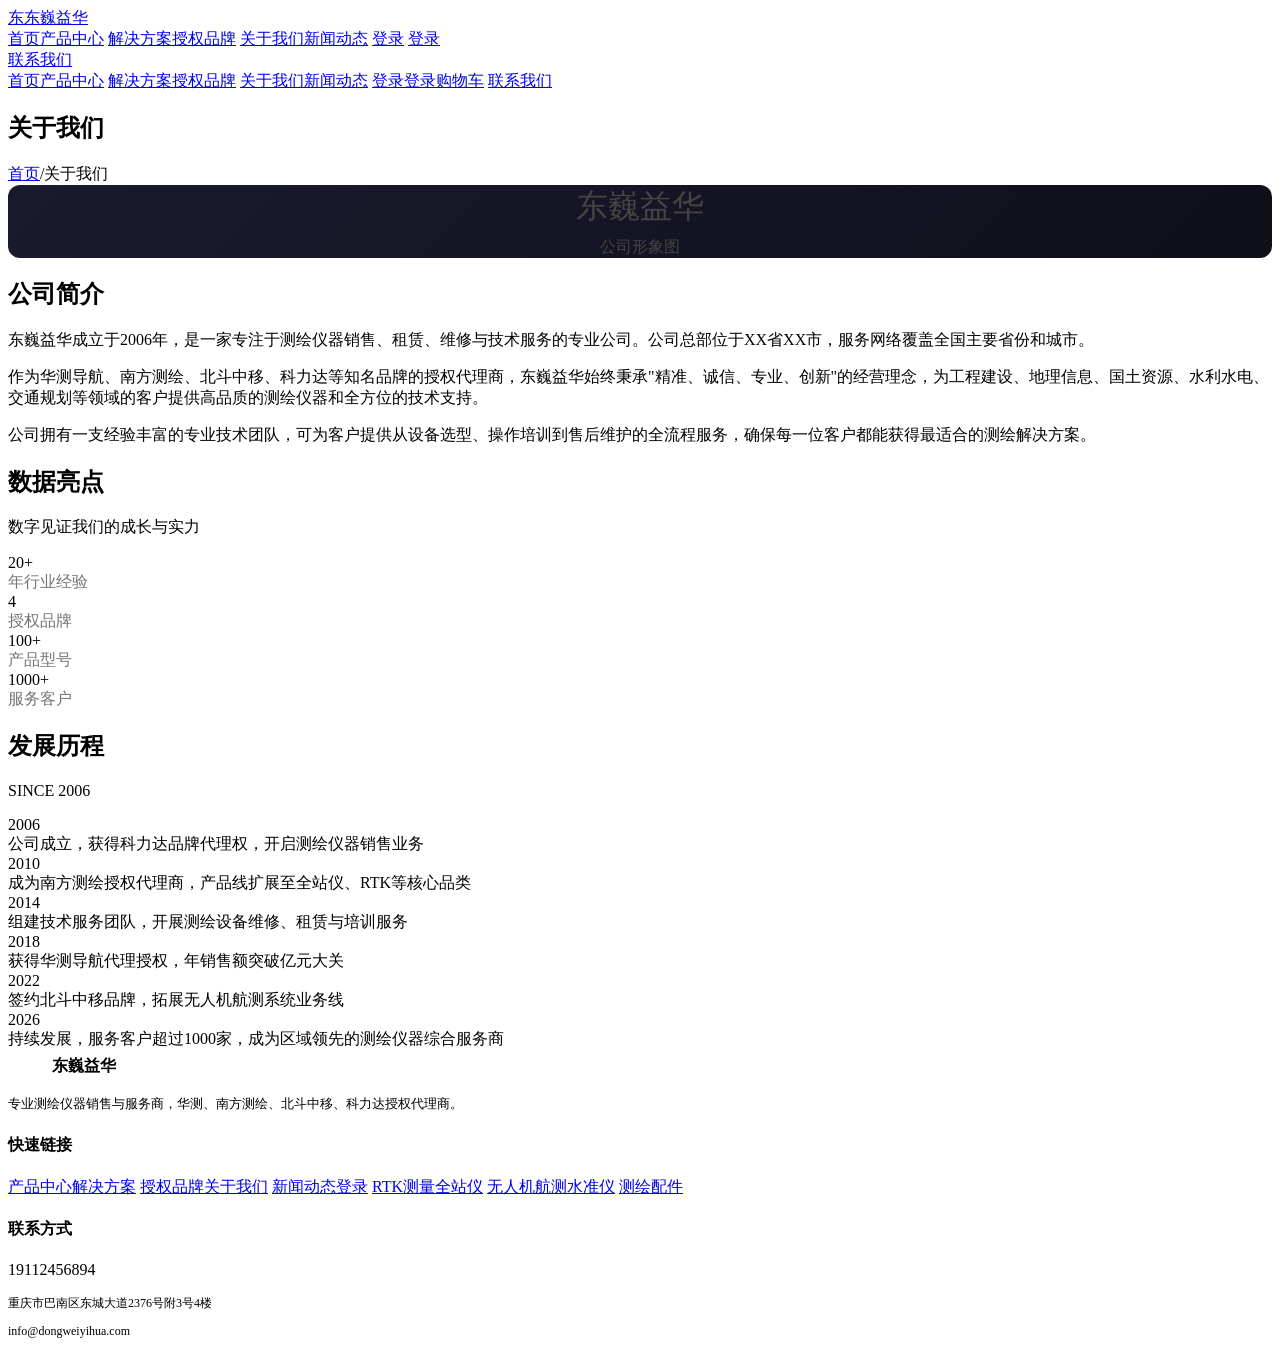
==== about.html @ 3321bfbb "Initial commit: about.html" ====
<!DOCTYPE html>
<html lang="zh-CN">
<head>
  <meta charset="UTF-8">
  <meta name="viewport" content="width=device-width, initial-scale=1.0">
  <title>关于我们 - 东巍益华</title>
  <link rel="stylesheet" href="style.css">
</head>
<body>

  <nav class="nav">
    <div class="nav-inner">
      <a href="index.html" class="nav-logo">
        <span class="logo-icon">东</span><span>东巍益华</span>
      </a>
      <div class="nav-links">
        <a href="index.html">首页</a><a href="products.html">产品中心</a>
        <a href="solutions.html">解决方案</a><a href="brands.html">授权品牌</a>
        <a href="about.html" class="active">关于我们</a><a href="news.html">新闻动态</a>
        <a href="login.html">登录</a>
        <a href="login.html">登录</a>
      </div>
      <a href="contact.html" class="btn btn-primary-outline btn-sm nav-cta">联系我们</a>
      <a href="cart.html" style="color:#fff;margin-left:12px;position:relative;">
        购物车
        <span class="cart-count" style="display:none;position:absolute;top:-8px;right:-14px;background:#CC0000;color:#fff;border-radius:50%;width:18px;height:18px;font-size:11px;line-height:18px;text-align:center;">0</span>
      </a>
      <div class="hamburger"><span></span><span></span><span></span></div>
    </div>
    <div class="mobile-nav">
      <a href="index.html">首页</a><a href="products.html">产品中心</a>
      <a href="solutions.html">解决方案</a><a href="brands.html">授权品牌</a>
      <a href="about.html" class="active">关于我们</a><a href="news.html">新闻动态</a>
      <a href="login.html">登录</a><a href="login.html">登录</a><a href="cart.html">购物车</a>
      <a href="contact.html" class="btn btn-primary-outline">联系我们</a>
    </div>
  </nav>

  <section class="page-hero">
    <div class="container">
      <h1>关于我们</h1>
      <div class="breadcrumb">
        <a href="index.html">首页</a><span class="separator">/</span><span class="current">关于我们</span>
      </div>
    </div>
  </section>

  <!-- 公司简介 -->
  <section class="section">
    <div class="container">
      <div class="about-intro">
        <div class="about-image" style="background:linear-gradient(135deg,#1a1a2e,#0f0f1a);display:flex;align-items:center;justify-content:center;color:#444;border-radius:12px;">
          <div style="text-align:center;"><div style="font-size:2rem;margin-bottom:8px;">东巍益华</div>公司形象图</div>
        </div>
        <div class="about-text">
          <span class="accent-line"></span>
          <h2>公司简介</h2>
          <p>东巍益华成立于2006年，是一家专注于测绘仪器销售、租赁、维修与技术服务的专业公司。公司总部位于XX省XX市，服务网络覆盖全国主要省份和城市。</p>
          <p>作为华测导航、南方测绘、北斗中移、科力达等知名品牌的授权代理商，东巍益华始终秉承"精准、诚信、专业、创新"的经营理念，为工程建设、地理信息、国土资源、水利水电、交通规划等领域的客户提供高品质的测绘仪器和全方位的技术支持。</p>
          <p>公司拥有一支经验丰富的专业技术团队，可为客户提供从设备选型、操作培训到售后维护的全流程服务，确保每一位客户都能获得最适合的测绘解决方案。</p>
        </div>
      </div>
    </div>
  </section>

  <!-- 数据亮点 -->
  <section class="section hot-section">
    <div class="container">
      <div class="section-header">
        <span class="accent-line"></span>
        <h2>数据亮点</h2>
        <p>数字见证我们的成长与实力</p>
      </div>
      <div class="stats-row">
        <div class="stat-item">
          <div class="stat-number">20+</div>
          <div class="stat-label" style="color:#757575;">年行业经验</div>
        </div>
        <div class="stat-item">
          <div class="stat-number">4</div>
          <div class="stat-label" style="color:#757575;">授权品牌</div>
        </div>
        <div class="stat-item">
          <div class="stat-number">100+</div>
          <div class="stat-label" style="color:#757575;">产品型号</div>
        </div>
        <div class="stat-item">
          <div class="stat-number">1000+</div>
          <div class="stat-label" style="color:#757575;">服务客户</div>
        </div>
      </div>
    </div>
  </section>

  <!-- 发展历程 -->
  <section class="section">
    <div class="container">
      <div class="section-header">
        <span class="accent-line"></span>
        <h2>发展历程</h2>
        <p>SINCE 2006</p>
      </div>
      <div class="timeline">
        <div class="timeline-item">
          <div class="timeline-dot"></div>
          <div class="timeline-year">2006</div>
          <div class="timeline-content">公司成立，获得科力达品牌代理权，开启测绘仪器销售业务</div>
        </div>
        <div class="timeline-item">
          <div class="timeline-dot"></div>
          <div class="timeline-year">2010</div>
          <div class="timeline-content">成为南方测绘授权代理商，产品线扩展至全站仪、RTK等核心品类</div>
        </div>
        <div class="timeline-item">
          <div class="timeline-dot"></div>
          <div class="timeline-year">2014</div>
          <div class="timeline-content">组建技术服务团队，开展测绘设备维修、租赁与培训服务</div>
        </div>
        <div class="timeline-item">
          <div class="timeline-dot"></div>
          <div class="timeline-year">2018</div>
          <div class="timeline-content">获得华测导航代理授权，年销售额突破亿元大关</div>
        </div>
        <div class="timeline-item">
          <div class="timeline-dot"></div>
          <div class="timeline-year">2022</div>
          <div class="timeline-content">签约北斗中移品牌，拓展无人机航测系统业务线</div>
        </div>
        <div class="timeline-item">
          <div class="timeline-dot"></div>
          <div class="timeline-year">2026</div>
          <div class="timeline-content">持续发展，服务客户超过1000家，成为区域领先的测绘仪器综合服务商</div>
        </div>
      </div>
    </div>
  </section>

  <footer class="footer">
    <div class="container">
      
        <div class="footer-col footer-col-brand">
          <div style="display:flex;align-items:center;gap:12px;margin-bottom:12px;">
            <span style="width:32px;height:32px;background:var(--dhwy-red);border-radius:4px;display:flex;align-items:center;justify-content:center;color:#fff;font-weight:900;font-size:0.875rem;">东</span>
            <h4 style="margin:0;font-size:1rem;">东巍益华</h4>
          </div>
          <p style="font-size:0.8125rem;">专业测绘仪器销售与服务商，华测、南方测绘、北斗中移、科力达授权代理商。</p>
        </div>
        <div class="footer-col">
          <h4>快速链接</h4>
          <div class="footer-links footer-links-double">
            <a href="products.html">产品中心</a><a href="solutions.html">解决方案</a>
            <a href="brands.html">授权品牌</a><a href="about.html">关于我们</a>
            <a href="news.html">新闻动态</a><a href="login.html">登录</a>
            <a href="products.html">RTK测量</a><a href="products.html">全站仪</a>
            <a href="products.html">无人机航测</a><a href="products.html">水准仪</a>
            <a href="products.html">测绘配件</a>
          </div>
        </div>
        <div class="footer-col footer-col-contact">
          <h4>联系方式</h4>
          <p class="footer-contact-compact">19112456894</p>
          <p class="footer-contact-compact" style="font-size:0.75rem;color:var(--dhwy-text-muted);">重庆市巴南区东城大道2376号附3号4楼</p>
          <p class="footer-contact-compact" style="font-size:0.75rem;color:var(--dhwy-text-muted);">info@dongweiyihua.com</p>
        </div>


  <script src="script.js"></script>
</body>
</html>
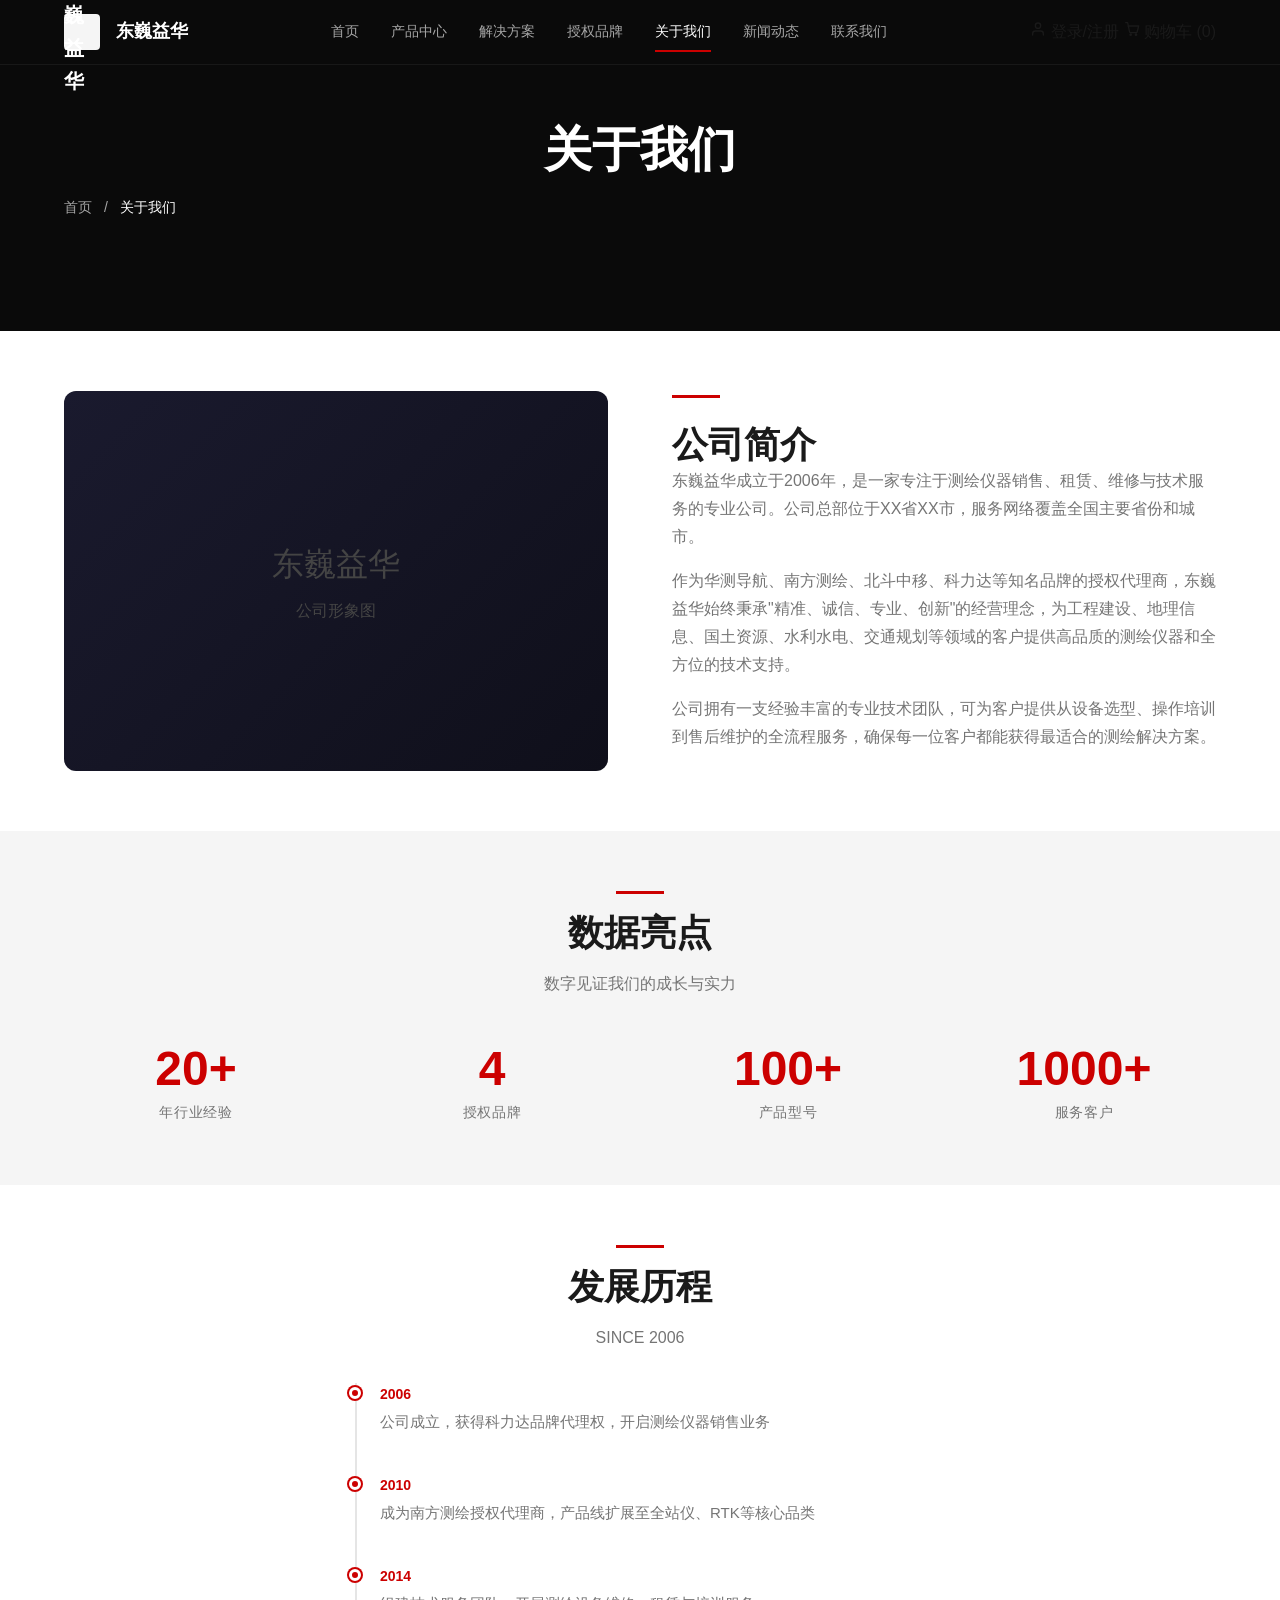
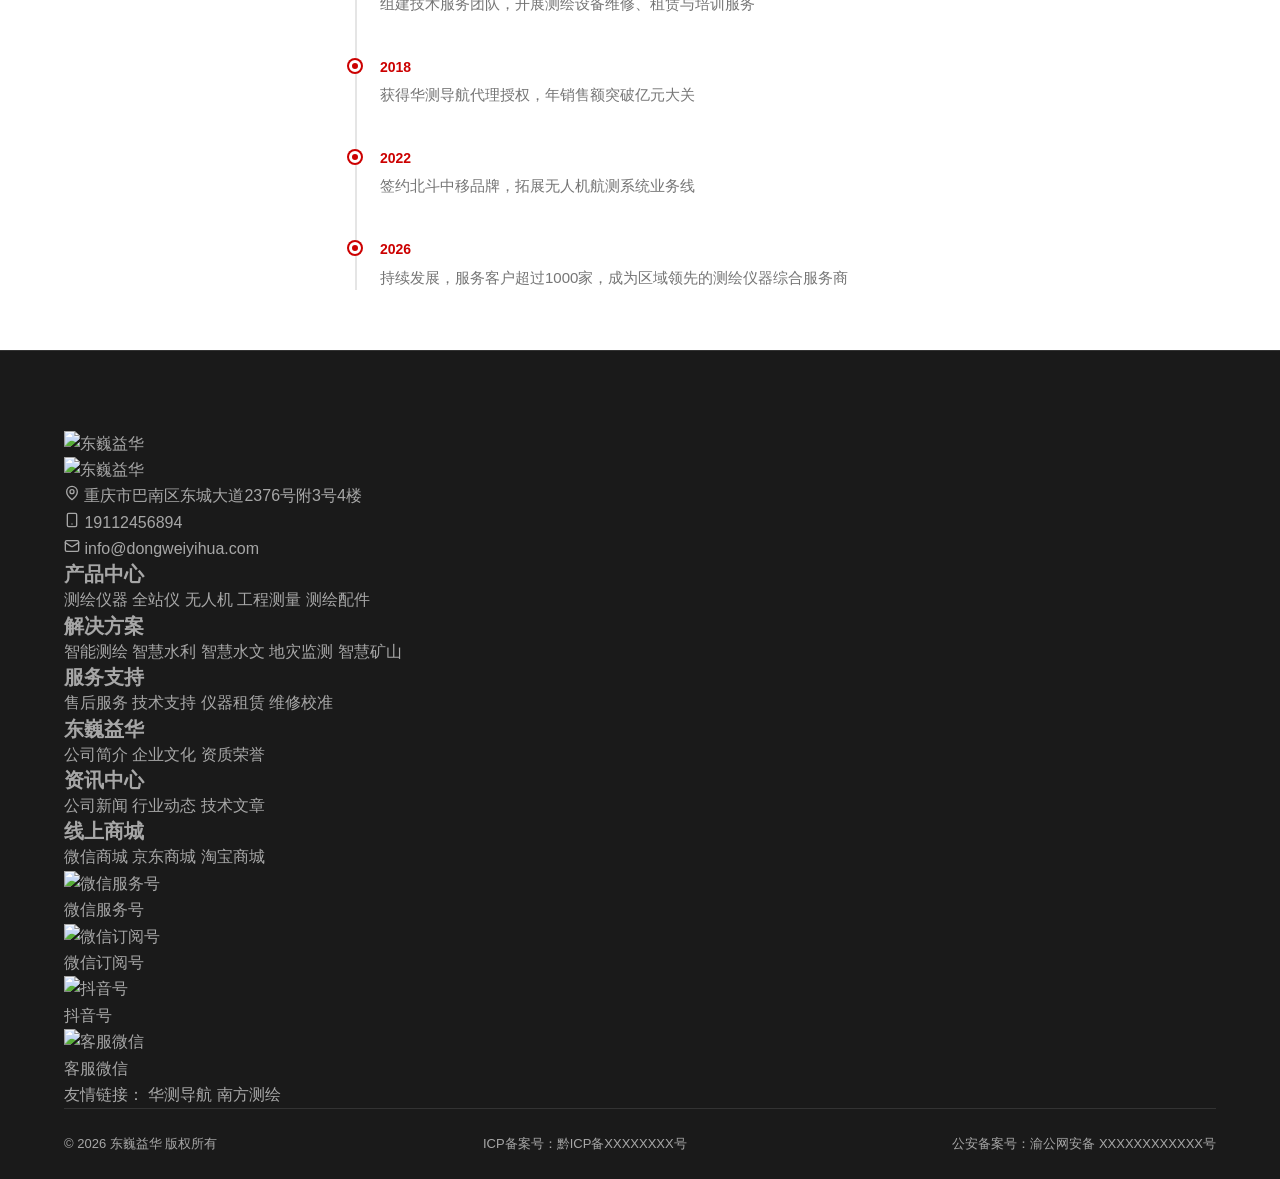
==== commit a17ccd15: "v2: nav redesign, footer redesign, about banner, solutions, hero slider" ====
--- a/about.html
+++ b/about.html
@@ -1,169 +1,265 @@
-<!DOCTYPE html>
-<html lang="zh-CN">
-<head>
-  <meta charset="UTF-8">
-  <meta name="viewport" content="width=device-width, initial-scale=1.0">
-  <title>关于我们 - 东巍益华</title>
-  <link rel="stylesheet" href="style.css">
-</head>
-<body>
-
-  <nav class="nav">
-    <div class="nav-inner">
-      <a href="index.html" class="nav-logo">
-        <span class="logo-icon">东</span><span>东巍益华</span>
-      </a>
-      <div class="nav-links">
-        <a href="index.html">首页</a><a href="products.html">产品中心</a>
-        <a href="solutions.html">解决方案</a><a href="brands.html">授权品牌</a>
-        <a href="about.html" class="active">关于我们</a><a href="news.html">新闻动态</a>
-        <a href="login.html">登录</a>
-        <a href="login.html">登录</a>
-      </div>
-      <a href="contact.html" class="btn btn-primary-outline btn-sm nav-cta">联系我们</a>
-      <a href="cart.html" style="color:#fff;margin-left:12px;position:relative;">
-        购物车
-        <span class="cart-count" style="display:none;position:absolute;top:-8px;right:-14px;background:#CC0000;color:#fff;border-radius:50%;width:18px;height:18px;font-size:11px;line-height:18px;text-align:center;">0</span>
-      </a>
-      <div class="hamburger"><span></span><span></span><span></span></div>
-    </div>
-    <div class="mobile-nav">
-      <a href="index.html">首页</a><a href="products.html">产品中心</a>
-      <a href="solutions.html">解决方案</a><a href="brands.html">授权品牌</a>
-      <a href="about.html" class="active">关于我们</a><a href="news.html">新闻动态</a>
-      <a href="login.html">登录</a><a href="login.html">登录</a><a href="cart.html">购物车</a>
-      <a href="contact.html" class="btn btn-primary-outline">联系我们</a>
-    </div>
-  </nav>
-
-  <section class="page-hero">
-    <div class="container">
-      <h1>关于我们</h1>
-      <div class="breadcrumb">
-        <a href="index.html">首页</a><span class="separator">/</span><span class="current">关于我们</span>
-      </div>
-    </div>
-  </section>
-
-  <!-- 公司简介 -->
-  <section class="section">
-    <div class="container">
-      <div class="about-intro">
-        <div class="about-image" style="background:linear-gradient(135deg,#1a1a2e,#0f0f1a);display:flex;align-items:center;justify-content:center;color:#444;border-radius:12px;">
-          <div style="text-align:center;"><div style="font-size:2rem;margin-bottom:8px;">东巍益华</div>公司形象图</div>
-        </div>
-        <div class="about-text">
-          <span class="accent-line"></span>
-          <h2>公司简介</h2>
-          <p>东巍益华成立于2006年，是一家专注于测绘仪器销售、租赁、维修与技术服务的专业公司。公司总部位于XX省XX市，服务网络覆盖全国主要省份和城市。</p>
-          <p>作为华测导航、南方测绘、北斗中移、科力达等知名品牌的授权代理商，东巍益华始终秉承"精准、诚信、专业、创新"的经营理念，为工程建设、地理信息、国土资源、水利水电、交通规划等领域的客户提供高品质的测绘仪器和全方位的技术支持。</p>
-          <p>公司拥有一支经验丰富的专业技术团队，可为客户提供从设备选型、操作培训到售后维护的全流程服务，确保每一位客户都能获得最适合的测绘解决方案。</p>
-        </div>
-      </div>
-    </div>
-  </section>
-
-  <!-- 数据亮点 -->
-  <section class="section hot-section">
-    <div class="container">
-      <div class="section-header">
-        <span class="accent-line"></span>
-        <h2>数据亮点</h2>
-        <p>数字见证我们的成长与实力</p>
-      </div>
-      <div class="stats-row">
-        <div class="stat-item">
-          <div class="stat-number">20+</div>
-          <div class="stat-label" style="color:#757575;">年行业经验</div>
-        </div>
-        <div class="stat-item">
-          <div class="stat-number">4</div>
-          <div class="stat-label" style="color:#757575;">授权品牌</div>
-        </div>
-        <div class="stat-item">
-          <div class="stat-number">100+</div>
-          <div class="stat-label" style="color:#757575;">产品型号</div>
-        </div>
-        <div class="stat-item">
-          <div class="stat-number">1000+</div>
-          <div class="stat-label" style="color:#757575;">服务客户</div>
-        </div>
-      </div>
-    </div>
-  </section>
-
-  <!-- 发展历程 -->
-  <section class="section">
-    <div class="container">
-      <div class="section-header">
-        <span class="accent-line"></span>
-        <h2>发展历程</h2>
-        <p>SINCE 2006</p>
-      </div>
-      <div class="timeline">
-        <div class="timeline-item">
-          <div class="timeline-dot"></div>
-          <div class="timeline-year">2006</div>
-          <div class="timeline-content">公司成立，获得科力达品牌代理权，开启测绘仪器销售业务</div>
-        </div>
-        <div class="timeline-item">
-          <div class="timeline-dot"></div>
-          <div class="timeline-year">2010</div>
-          <div class="timeline-content">成为南方测绘授权代理商，产品线扩展至全站仪、RTK等核心品类</div>
-        </div>
-        <div class="timeline-item">
-          <div class="timeline-dot"></div>
-          <div class="timeline-year">2014</div>
-          <div class="timeline-content">组建技术服务团队，开展测绘设备维修、租赁与培训服务</div>
-        </div>
-        <div class="timeline-item">
-          <div class="timeline-dot"></div>
-          <div class="timeline-year">2018</div>
-          <div class="timeline-content">获得华测导航代理授权，年销售额突破亿元大关</div>
-        </div>
-        <div class="timeline-item">
-          <div class="timeline-dot"></div>
-          <div class="timeline-year">2022</div>
-          <div class="timeline-content">签约北斗中移品牌，拓展无人机航测系统业务线</div>
-        </div>
-        <div class="timeline-item">
-          <div class="timeline-dot"></div>
-          <div class="timeline-year">2026</div>
-          <div class="timeline-content">持续发展，服务客户超过1000家，成为区域领先的测绘仪器综合服务商</div>
-        </div>
-      </div>
-    </div>
-  </section>
-
-  <footer class="footer">
-    <div class="container">
-      
-        <div class="footer-col footer-col-brand">
-          <div style="display:flex;align-items:center;gap:12px;margin-bottom:12px;">
-            <span style="width:32px;height:32px;background:var(--dhwy-red);border-radius:4px;display:flex;align-items:center;justify-content:center;color:#fff;font-weight:900;font-size:0.875rem;">东</span>
-            <h4 style="margin:0;font-size:1rem;">东巍益华</h4>
-          </div>
-          <p style="font-size:0.8125rem;">专业测绘仪器销售与服务商，华测、南方测绘、北斗中移、科力达授权代理商。</p>
-        </div>
-        <div class="footer-col">
-          <h4>快速链接</h4>
-          <div class="footer-links footer-links-double">
-            <a href="products.html">产品中心</a><a href="solutions.html">解决方案</a>
-            <a href="brands.html">授权品牌</a><a href="about.html">关于我们</a>
-            <a href="news.html">新闻动态</a><a href="login.html">登录</a>
-            <a href="products.html">RTK测量</a><a href="products.html">全站仪</a>
-            <a href="products.html">无人机航测</a><a href="products.html">水准仪</a>
-            <a href="products.html">测绘配件</a>
-          </div>
-        </div>
-        <div class="footer-col footer-col-contact">
-          <h4>联系方式</h4>
-          <p class="footer-contact-compact">19112456894</p>
-          <p class="footer-contact-compact" style="font-size:0.75rem;color:var(--dhwy-text-muted);">重庆市巴南区东城大道2376号附3号4楼</p>
-          <p class="footer-contact-compact" style="font-size:0.75rem;color:var(--dhwy-text-muted);">info@dongweiyihua.com</p>
-        </div>
-
-
-  <script src="script.js"></script>
-</body>
-</html>
+<!DOCTYPE html>
+<html lang="zh-CN">
+<head>
+  <meta charset="UTF-8">
+  <meta name="viewport" content="width=device-width, initial-scale=1.0">
+  <title>关于我们 - 东巍益华</title>
+  <link rel="stylesheet" href="style.css">
+</head>
+<body>
+
+  <nav class="nav">
+    <div class="nav-inner">
+      <a href="index.html" class="nav-logo">
+        <span class="logo-icon"><img src="images/logo.png" alt="东巍益华"></span>
+        <span>东巍益华</span>
+      </a>
+      <div class="nav-links">
+        <a href="index.html">首页</a>
+        <a href="products.html">产品中心</a>
+        <a href="solutions.html">解决方案</a>
+        <a href="brands.html">授权品牌</a>
+        <a href="about.html" class="active">关于我们</a>
+        <a href="news.html">新闻动态</a>
+        <a href="contact.html" class="nav-contact-link">联系我们</a>
+      </div>
+      <div class="nav-actions">
+        <a href="login.html" class="nav-action-link">
+          <svg width="16" height="16" viewBox="0 0 24 24" fill="none" stroke="currentColor" stroke-width="2" stroke-linecap="round" stroke-linejoin="round"><path d="M20 21v-2a4 4 0 0 0-4-4H8a4 4 0 0 0-4 4v2"/><circle cx="12" cy="7" r="4"/></svg>
+          <span>登录/注册</span>
+        </a>
+        <a href="cart.html" class="nav-action-link">
+          <svg width="16" height="16" viewBox="0 0 24 24" fill="none" stroke="currentColor" stroke-width="2" stroke-linecap="round" stroke-linejoin="round"><circle cx="10" cy="20.5" r="1"/><circle cx="18" cy="20.5" r="1"/><path d="M2.5 2.5h3l2.7 13.3a2 2 0 0 0 2 1.7h7.7a2 2 0 0 0 2-1.7L22 7.5H6"/></svg>
+          <span>购物车</span>
+          <span class="cart-badge" id="cartBadge">(0)</span>
+        </a>
+      </div>
+      <div class="hamburger">
+        <span></span><span></span><span></span>
+      </div>
+    </div>
+    <div class="mobile-nav">
+      <a href="index.html">首页</a>
+      <a href="products.html">产品中心</a>
+      <a href="solutions.html">解决方案</a>
+      <a href="brands.html">授权品牌</a>
+      <a href="about.html" class="active">关于我们</a>
+      <a href="news.html">新闻动态</a>
+      <a href="contact.html">联系我们</a>
+      <a href="login.html">登录</a>
+      <a href="cart.html">购物车</a>
+    </div>
+  </nav>
+
+  <section class="page-hero">
+    <div class="container">
+      <h1>关于我们</h1>
+      <div class="breadcrumb">
+        <a href="index.html">首页</a><span class="separator">/</span><span class="current">关于我们</span>
+      </div>
+    </div>
+  </section>
+
+  <!-- 公司简介 -->
+  <section class="section">
+    <div class="container">
+      <div class="about-intro">
+        <div class="about-image" style="background:linear-gradient(135deg,#1a1a2e,#0f0f1a);display:flex;align-items:center;justify-content:center;color:#444;border-radius:12px;">
+          <div style="text-align:center;"><div style="font-size:2rem;margin-bottom:8px;">东巍益华</div>公司形象图</div>
+        </div>
+        <div class="about-text">
+          <span class="accent-line"></span>
+          <h2>公司简介</h2>
+          <p>东巍益华成立于2006年，是一家专注于测绘仪器销售、租赁、维修与技术服务的专业公司。公司总部位于XX省XX市，服务网络覆盖全国主要省份和城市。</p>
+          <p>作为华测导航、南方测绘、北斗中移、科力达等知名品牌的授权代理商，东巍益华始终秉承"精准、诚信、专业、创新"的经营理念，为工程建设、地理信息、国土资源、水利水电、交通规划等领域的客户提供高品质的测绘仪器和全方位的技术支持。</p>
+          <p>公司拥有一支经验丰富的专业技术团队，可为客户提供从设备选型、操作培训到售后维护的全流程服务，确保每一位客户都能获得最适合的测绘解决方案。</p>
+        </div>
+      </div>
+    </div>
+  </section>
+
+  <!-- 数据亮点 -->
+  <section class="section hot-section">
+    <div class="container">
+      <div class="section-header">
+        <span class="accent-line"></span>
+        <h2>数据亮点</h2>
+        <p>数字见证我们的成长与实力</p>
+      </div>
+      <div class="stats-row">
+        <div class="stat-item">
+          <div class="stat-number">20+</div>
+          <div class="stat-label" style="color:#757575;">年行业经验</div>
+        </div>
+        <div class="stat-item">
+          <div class="stat-number">4</div>
+          <div class="stat-label" style="color:#757575;">授权品牌</div>
+        </div>
+        <div class="stat-item">
+          <div class="stat-number">100+</div>
+          <div class="stat-label" style="color:#757575;">产品型号</div>
+        </div>
+        <div class="stat-item">
+          <div class="stat-number">1000+</div>
+          <div class="stat-label" style="color:#757575;">服务客户</div>
+        </div>
+      </div>
+    </div>
+  </section>
+
+  <!-- 发展历程 -->
+  <section class="section">
+    <div class="container">
+      <div class="section-header">
+        <span class="accent-line"></span>
+        <h2>发展历程</h2>
+        <p>SINCE 2006</p>
+      </div>
+      <div class="timeline">
+        <div class="timeline-item">
+          <div class="timeline-dot"></div>
+          <div class="timeline-year">2006</div>
+          <div class="timeline-content">公司成立，获得科力达品牌代理权，开启测绘仪器销售业务</div>
+        </div>
+        <div class="timeline-item">
+          <div class="timeline-dot"></div>
+          <div class="timeline-year">2010</div>
+          <div class="timeline-content">成为南方测绘授权代理商，产品线扩展至全站仪、RTK等核心品类</div>
+        </div>
+        <div class="timeline-item">
+          <div class="timeline-dot"></div>
+          <div class="timeline-year">2014</div>
+          <div class="timeline-content">组建技术服务团队，开展测绘设备维修、租赁与培训服务</div>
+        </div>
+        <div class="timeline-item">
+          <div class="timeline-dot"></div>
+          <div class="timeline-year">2018</div>
+          <div class="timeline-content">获得华测导航代理授权，年销售额突破亿元大关</div>
+        </div>
+        <div class="timeline-item">
+          <div class="timeline-dot"></div>
+          <div class="timeline-year">2022</div>
+          <div class="timeline-content">签约北斗中移品牌，拓展无人机航测系统业务线</div>
+        </div>
+        <div class="timeline-item">
+          <div class="timeline-dot"></div>
+          <div class="timeline-year">2026</div>
+          <div class="timeline-content">持续发展，服务客户超过1000家，成为区域领先的测绘仪器综合服务商</div>
+        </div>
+      </div>
+    </div>
+  </section>
+
+  <!-- ========== 页脚 ========== -->
+  <footer class="footer">
+    <div class="container">
+      <div class="footer-main">
+        <!-- 左：联系方式 -->
+        <div class="footer-contact">
+          <div class="footer-logo">
+            <img src="images/logo.png" alt="东巍益华" class="footer-logo-img">
+            <img src="images/bswenzi.png" alt="东巍益华" class="footer-logo-text-img">
+          </div>
+          <div class="footer-contact-item">
+            <svg width="16" height="16" viewBox="0 0 24 24" fill="none" stroke="currentColor" stroke-width="2" stroke-linecap="round" stroke-linejoin="round"><path d="M20 10c0 6-8 12-8 12s-8-6-8-12a8 8 0 0 1 16 0Z"/><circle cx="12" cy="10" r="3"/></svg>
+            <span>重庆市巴南区东城大道2376号附3号4楼</span>
+          </div>
+          <div class="footer-contact-item">
+            <svg width="16" height="16" viewBox="0 0 24 24" fill="none" stroke="currentColor" stroke-width="2" stroke-linecap="round" stroke-linejoin="round"><rect x="5" y="2" width="14" height="20" rx="2" ry="2"/><line x1="12" y1="18" x2="12.01" y2="18"/></svg>
+            <a href="tel:19112456894">19112456894</a>
+          </div>
+          <div class="footer-contact-item">
+            <svg width="16" height="16" viewBox="0 0 24 24" fill="none" stroke="currentColor" stroke-width="2" stroke-linecap="round" stroke-linejoin="round"><rect x="2" y="4" width="20" height="16" rx="2"/><path d="m22 7-8.97 5.7a1.94 1.94 0 0 1-2.06 0L2 7"/></svg>
+            <a href="mailto:info@dongweiyihua.com">info@dongweiyihua.com</a>
+          </div>
+        </div>
+
+        <!-- 中：导航链接列 -->
+        <div class="footer-nav">
+          <div class="footer-nav-col">
+            <h4>产品中心</h4>
+            <a href="products.html">测绘仪器</a>
+            <a href="products.html">全站仪</a>
+            <a href="products.html">无人机</a>
+            <a href="products.html">工程测量</a>
+            <a href="products.html">测绘配件</a>
+          </div>
+          <div class="footer-nav-col">
+            <h4>解决方案</h4>
+            <a href="solutions.html">智能测绘</a>
+            <a href="solutions.html">智慧水利</a>
+            <a href="solutions.html">智慧水文</a>
+            <a href="solutions.html">地灾监测</a>
+            <a href="solutions.html">智慧矿山</a>
+          </div>
+          <div class="footer-nav-col">
+            <h4>服务支持</h4>
+            <a href="contact.html">售后服务</a>
+            <a href="contact.html">技术支持</a>
+            <a href="contact.html">仪器租赁</a>
+            <a href="contact.html">维修校准</a>
+          </div>
+          <div class="footer-nav-col">
+            <h4>东巍益华</h4>
+            <a href="about.html">公司简介</a>
+            <a href="about.html">企业文化</a>
+            <a href="about.html">资质荣誉</a>
+          </div>
+          <div class="footer-nav-col">
+            <h4>资讯中心</h4>
+            <a href="news.html">公司新闻</a>
+            <a href="news.html">行业动态</a>
+            <a href="news.html">技术文章</a>
+          </div>
+          <div class="footer-nav-col">
+            <h4>线上商城</h4>
+            <a href="contact.html">微信商城</a>
+            <a href="contact.html">京东商城</a>
+            <a href="contact.html">淘宝商城</a>
+          </div>
+        </div>
+
+        <!-- 右：二维码 -->
+        <div class="footer-side">
+          <div class="footer-qr-row">
+            <div class="footer-qr-item">
+              <img src="images/fuwuhao.jpg" alt="微信服务号" class="footer-qr-img">
+              <p>微信服务号</p>
+            </div>
+            <div class="footer-qr-item">
+              <img src="images/dingyuehao.jpg" alt="微信订阅号" class="footer-qr-img">
+              <p>微信订阅号</p>
+            </div>
+            <div class="footer-qr-item">
+              <img src="images/douyin.jpg" alt="抖音号" class="footer-qr-img">
+              <p>抖音号</p>
+            </div>
+            <div class="footer-qr-item">
+              <img src="images/kefu.jpg" alt="客服微信" class="footer-qr-img">
+              <p>客服微信</p>
+            </div>
+          </div>
+        </div>
+      </div>
+
+      <!-- 友情链接（独立行） -->
+      <div class="footer-friend-links">
+        <span>友情链接：</span>
+        <a href="https://www.huace.cn" target="_blank" rel="nofollow">华测导航</a>
+        <a href="https://www.southsurvey.com" target="_blank" rel="nofollow">南方测绘</a>
+      </div>
+
+      <div class="footer-bottom">
+        <span>&copy; 2026 东巍益华 版权所有</span>
+        <span>ICP备案号：黔ICP备XXXXXXXX号</span>
+        <span>公安备案号：渝公网安备 XXXXXXXXXXXX号</span>
+      </div>
+    </div>
+  </footer>
+
+  <script src="script.js"></script>
+</body>
+</html>
+
+</body>
+</html>
--- a/style.css
+++ b/style.css
@@ -0,0 +1,2857 @@
+/* ============================================
+   东巍益华 (DongWeiYiHua) 官网样式
+   设计风格：NVIDIA + 东巍红定制
+   ============================================ */
+
+/* ---- CSS 变量 ---- */
+:root {
+  /* 色彩 */
+  --dhwy-dark: #0a0a0a;
+  --dhwy-dark-2: #1a1a1a;
+  --dhwy-dark-3: #2a2a2a;
+  --dhwy-white: #ffffff;
+  --dhwy-red: #CC0000;
+  --dhwy-red-deep: #A00000;
+  --dhwy-red-light: rgba(204, 0, 0, 0.1);
+  --dhwy-red-hover: rgba(204, 0, 0, 0.08);
+  --dhwy-text-light: #ffffff;
+  --dhwy-text-muted: #a7a7a7;
+  --dhwy-text-dark: #1a1a1a;
+  --dhwy-text-gray: #757575;
+  --dhwy-border: #333;
+  --dhwy-border-light: #e5e5e5;
+  --dhwy-bg-gray: #f5f5f5;
+  --dhwy-bg-gray-light: #fafafa;
+
+  /* 排版 */
+  --font-main: -apple-system, BlinkMacSystemFont, "Segoe UI", "PingFang SC", "Microsoft YaHei", sans-serif;
+  --font-mono: "SF Mono", "Cascadia Code", Consolas, monospace;
+
+  /* 间距 - 8px grid */
+  --space-1: 8px;
+  --space-2: 16px;
+  --space-3: 24px;
+  --space-4: 32px;
+  --space-5: 40px;
+  --space-6: 48px;
+  --space-8: 64px;
+  --space-10: 80px;
+  --space-12: 96px;
+
+  /* 圆角 */
+  --radius-sm: 4px;
+  --radius-md: 8px;
+  --radius-lg: 12px;
+
+  /* 过渡 */
+  --transition-fast: 0.2s ease;
+  --transition-base: 0.3s ease;
+
+  /* 阴影 */
+  --shadow-sm: 0 1px 3px rgba(0, 0, 0, 0.08);
+  --shadow-md: 0 4px 12px rgba(0, 0, 0, 0.1);
+  --shadow-lg: 0 8px 24px rgba(0, 0, 0, 0.12);
+
+  /* 容器 */
+  --container-max: 1200px;
+  --container-padding: var(--space-3);
+}
+
+/* ---- Reset ---- */
+*, *::before, *::after {
+  box-sizing: border-box;
+  margin: 0;
+  padding: 0;
+}
+
+html {
+  font-size: 16px;
+  scroll-behavior: smooth;
+  -webkit-font-smoothing: antialiased;
+  -moz-osx-font-smoothing: grayscale;
+}
+
+body {
+  font-family: var(--font-main);
+  color: var(--dhwy-text-dark);
+  line-height: 1.65;
+  background: var(--dhwy-white);
+  overflow-x: hidden;
+}
+
+a {
+  text-decoration: none;
+  color: inherit;
+  transition: color var(--transition-fast);
+}
+
+img {
+  max-width: 100%;
+  display: block;
+}
+
+ul, ol {
+  list-style: none;
+}
+
+button {
+  cursor: pointer;
+  font-family: inherit;
+  border: none;
+  background: none;
+}
+
+input, textarea, select {
+  font-family: inherit;
+  font-size: inherit;
+}
+
+/* ---- 容器 ---- */
+.container {
+  max-width: var(--container-max);
+  margin: 0 auto;
+  padding: 0 var(--container-padding);
+}
+
+/* ---- 排版 ---- */
+h1, h2, h3, h4, h5, h6 {
+  font-weight: 700;
+  line-height: 1.25;
+}
+
+h1 { font-size: 3rem; }       /* 48px */
+h2 { font-size: 2.25rem; }    /* 36px */
+h3 { font-size: 1.5rem; }     /* 24px */
+h4 { font-size: 1.25rem; }    /* 20px */
+
+.text-red { color: var(--dhwy-red); }
+.text-muted { color: var(--dhwy-text-muted); }
+.text-gray { color: var(--dhwy-text-gray); }
+.text-light { color: var(--dhwy-text-light); }
+
+/* ---- 红色短线装饰 ---- */
+.accent-line {
+  display: inline-block;
+  width: 48px;
+  height: 3px;
+  background: var(--dhwy-red);
+  margin-bottom: var(--space-2);
+}
+
+/* ---- 区块 ---- */
+.section {
+  padding: 60px 0;
+}
+
+.section-header {
+  text-align: center;
+  margin-bottom: 32px;
+}
+
+.section-header h2 {
+  font-size: 2.25rem;
+  margin-bottom: var(--space-2);
+}
+
+.section-header .accent-line {
+  display: block;
+  margin: 0 auto var(--space-2);
+}
+
+.section-header p {
+  color: var(--dhwy-text-gray);
+  font-size: 1rem;
+  max-width: 600px;
+  margin: 0 auto;
+}
+
+/* ---- 按钮 ---- */
+.btn {
+  display: inline-flex;
+  align-items: center;
+  justify-content: center;
+  gap: var(--space-1);
+  padding: 10px 24px;
+  font-size: 0.875rem;
+  font-weight: 600;
+  line-height: 1.5;
+  border-radius: var(--radius-sm);
+  transition: all var(--transition-base);
+  white-space: nowrap;
+  letter-spacing: 0.02em;
+}
+
+/* Primary CTA - NVIDIA描边式 */
+.btn-primary-outline {
+  border: 2px solid var(--dhwy-red);
+  color: var(--dhwy-red);
+  background: transparent;
+}
+
+.btn-primary-outline:hover {
+  background: var(--dhwy-red);
+  color: var(--dhwy-white);
+}
+
+/* Secondary */
+.btn-secondary-outline {
+  border: 1px solid var(--dhwy-red);
+  color: var(--dhwy-red);
+  background: transparent;
+}
+
+.btn-secondary-outline:hover {
+  background: var(--dhwy-red-light);
+}
+
+/* Ghost */
+.btn-ghost {
+  color: var(--dhwy-red);
+  background: transparent;
+  padding: 8px 16px;
+}
+
+.btn-ghost:hover {
+  background: var(--dhwy-red-hover);
+}
+
+/* Filled - "立即购买" */
+.btn-filled {
+  background: var(--dhwy-red);
+  color: var(--dhwy-white);
+  border: 2px solid var(--dhwy-red);
+}
+
+.btn-filled:hover {
+  background: var(--dhwy-red-deep);
+  border-color: var(--dhwy-red-deep);
+}
+
+/* Dark变体 */
+.btn-dark-outline {
+  border: 2px solid var(--dhwy-white);
+  color: var(--dhwy-white);
+  background: transparent;
+}
+
+.btn-dark-outline:hover {
+  background: var(--dhwy-white);
+  color: var(--dhwy-dark);
+}
+
+.btn-dark-text {
+  color: var(--dhwy-red);
+  background: transparent;
+}
+
+.btn-dark-text:hover {
+  color: #ff3333;
+}
+
+.btn-sm {
+  padding: 6px 16px;
+  font-size: 0.8125rem;
+}
+
+.btn-lg {
+  padding: 14px 32px;
+  font-size: 1rem;
+}
+
+/* ---- 导航栏 ---- */
+.nav {
+  position: fixed;
+  top: 0;
+  left: 0;
+  right: 0;
+  z-index: 1000;
+  background: var(--dhwy-dark);
+  border-bottom: 1px solid rgba(255,255,255,0.06);
+  transition: background var(--transition-base);
+}
+
+.nav.scrolled {
+  background: rgba(10, 10, 10, 0.95);
+  backdrop-filter: blur(12px);
+}
+
+.nav-inner {
+  display: flex;
+  align-items: center;
+  justify-content: space-between;
+  height: 64px;
+  max-width: var(--container-max);
+  margin: 0 auto;
+  padding: 0 var(--container-padding);
+}
+
+.nav-logo {
+  display: flex;
+  align-items: center;
+  gap: var(--space-2);
+  font-size: 1.125rem;
+  font-weight: 700;
+  color: var(--dhwy-white);
+  flex-shrink: 0;
+}
+
+.nav-logo .logo-icon {
+  width: 36px;
+  height: 36px;
+  background: var(--dhwy-bg-gray);
+  border-radius: var(--radius-sm);
+  display: flex;
+  align-items: center;
+  justify-content: center;
+  font-size: 1.25rem;
+  font-weight: 900;
+  color: var(--dhwy-white);
+}
+
+.nav-links {
+  display: flex;
+  align-items: center;
+  gap: var(--space-4);
+}
+
+.nav-links a {
+  color: var(--dhwy-text-muted);
+  font-size: 0.875rem;
+  font-weight: 500;
+  padding: 8px 0;
+  position: relative;
+  transition: color var(--transition-fast);
+}
+
+.nav-links a::after {
+  content: '';
+  position: absolute;
+  bottom: 0;
+  left: 0;
+  width: 0;
+  height: 2px;
+  background: var(--dhwy-red);
+  transition: width var(--transition-base);
+}
+
+.nav-links a:hover,
+.nav-links a.active {
+  color: var(--dhwy-white);
+}
+
+.nav-links a:hover::after,
+.nav-links a.active::after {
+  width: 100%;
+}
+
+.nav-cta {
+  flex-shrink: 0;
+}
+
+/* 汉堡菜单 */
+.hamburger {
+  display: none;
+  flex-direction: column;
+  justify-content: center;
+  gap: 5px;
+  width: 28px;
+  height: 28px;
+  cursor: pointer;
+  z-index: 1001;
+}
+
+.hamburger span {
+  display: block;
+  height: 2px;
+  background: var(--dhwy-white);
+  border-radius: 2px;
+  transition: all var(--transition-base);
+  transform-origin: center;
+}
+
+.hamburger.active span:nth-child(1) {
+  transform: rotate(45deg) translate(5px, 5px);
+}
+
+.hamburger.active span:nth-child(2) {
+  opacity: 0;
+}
+
+.hamburger.active span:nth-child(3) {
+  transform: rotate(-45deg) translate(5px, -5px);
+}
+
+/* 移动端导航 */
+.mobile-nav {
+  display: none;
+  position: fixed;
+  top: 64px;
+  left: 0;
+  right: 0;
+  bottom: 0;
+  background: var(--dhwy-dark);
+  padding: var(--space-4);
+  z-index: 999;
+  flex-direction: column;
+  gap: var(--space-1);
+  overflow-y: auto;
+}
+
+.mobile-nav.active {
+  display: flex;
+}
+
+.mobile-nav a {
+  color: var(--dhwy-text-muted);
+  font-size: 1rem;
+  padding: 12px 0;
+  border-bottom: 1px solid var(--dhwy-border);
+  transition: color var(--transition-fast);
+}
+
+.mobile-nav a:hover,
+.mobile-nav a.active {
+  color: var(--dhwy-white);
+}
+
+.mobile-nav .btn {
+  margin-top: var(--space-2);
+  width: 100%;
+}
+
+/* ---- Hero 轮播 ---- */
+.hero-slider {
+  position: relative;
+  width: 100%;
+  height: 75vh;
+  min-height: 480px;
+  overflow: hidden;
+}
+
+.hero-slide {
+  position: absolute;
+  top: 0;
+  left: 0;
+  width: 100%;
+  height: 100%;
+  display: flex;
+  align-items: center;
+  opacity: 0;
+  transition: opacity 0.8s ease;
+  z-index: 0;
+}
+
+.hero-slide.active {
+  opacity: 1;
+  z-index: 1;
+}
+
+.hero-slide:nth-child(1) {
+  background: linear-gradient(135deg, #0a0a0a 0%, #1a0a0a 50%, #0a0a0a 100%);
+}
+
+.hero-slide:nth-child(2) {
+  background: linear-gradient(135deg, #0a0a0a 0%, #0a0a10 50%, #0a0a0a 100%);
+}
+
+.hero-slide:nth-child(3) {
+  background: linear-gradient(135deg, #0a0a0a 0%, #100a0a 50%, #0a0a0a 100%);
+}
+
+.hero-content {
+  max-width: 800px;
+  margin: 0 auto;
+  padding: var(--container-padding);
+  padding-top: 64px;
+}
+
+.hero-content h1 {
+  font-size: 3.5rem;
+  font-weight: 700;
+  color: var(--dhwy-white);
+  max-width: 700px;
+  margin-bottom: var(--space-3);
+  line-height: 1.15;
+}
+
+.hero-content .accent-line {
+  width: 64px;
+}
+
+.hero-content p {
+  font-size: 1.125rem;
+  color: var(--dhwy-text-muted);
+  max-width: 500px;
+  margin-bottom: var(--space-4);
+  line-height: 1.75;
+}
+
+/* 指示点 */
+.hero-dots {
+  position: absolute;
+  bottom: 40px;
+  left: 50%;
+  transform: translateX(-50%);
+  display: flex;
+  gap: 12px;
+  z-index: 10;
+}
+
+.hero-dot {
+  width: 10px;
+  height: 10px;
+  border-radius: 50%;
+  background: rgba(255,255,255,0.3);
+  cursor: pointer;
+  transition: all var(--transition-base);
+}
+
+.hero-dot.active {
+  background: var(--dhwy-red);
+  width: 28px;
+  border-radius: 5px;
+}
+
+/* ---- 品牌矩阵 ---- */
+.brand-matrix {
+  background: var(--dhwy-dark-2);
+}
+
+.brand-cards {
+  display: grid;
+  grid-template-columns: repeat(2, 1fr);
+  gap: var(--space-3);
+}
+
+.brand-card {
+  background: rgba(255,255,255,0.03);
+  border: 1px solid var(--dhwy-border);
+  border-radius: var(--radius-md);
+  padding: 24px 16px;
+  text-align: center;
+  transition: all var(--transition-base);
+  position: relative;
+  overflow: hidden;
+}
+
+.brand-card::before {
+  content: '';
+  position: absolute;
+  top: 0;
+  left: 0;
+  right: 0;
+  height: 3px;
+  background: var(--dhwy-red);
+  transform: scaleX(1);
+}
+
+.brand-card:nth-child(1)::before { background: #E60012; }
+.brand-card:nth-child(2)::before { background: #005BAC; }
+.brand-card:nth-child(3)::before { background: #F19031; }
+.brand-card:nth-child(4)::before { background: #009944; }
+
+.brand-card:hover {
+  border-color: var(--dhwy-red);
+  background: rgba(255,255,255,0.06);
+  transform: translateY(-4px);
+}
+
+.brand-card:hover::before {
+  transform: scaleX(1);
+}
+
+.brand-logo-placeholder {
+  width: 60px;
+  height: 60px;
+  margin: 0 auto 16px;
+  background: linear-gradient(135deg, rgba(204,0,0,0.15), rgba(204,0,0,0.05));
+  border-radius: var(--radius-md);
+  display: flex;
+  align-items: center;
+  justify-content: center;
+  position: relative;
+}
+
+.brand-logo-placeholder::after {
+  content: '';
+  font-size: 2rem;
+  color: var(--dhwy-red);
+  font-weight: 900;
+}
+
+.brand-card:nth-child(1) .brand-logo-placeholder::after { content: '华测'; }
+.brand-card:nth-child(2) .brand-logo-placeholder::after { content: '南方'; }
+.brand-card:nth-child(3) .brand-logo-placeholder::after { content: '北斗'; }
+.brand-card:nth-child(4) .brand-logo-placeholder::after { content: '科力'; }
+
+.brand-card h4 {
+  color: var(--dhwy-white);
+  font-size: 1.125rem;
+  margin-bottom: var(--space-1);
+}
+
+.brand-card p {
+  color: var(--dhwy-text-muted);
+  font-size: 0.875rem;
+}
+
+/* ---- 产品分类网格 ---- */
+.category-grid {
+  display: grid;
+  grid-template-columns: repeat(5, 1fr);
+  gap: var(--space-3);
+}
+
+.category-card {
+  display: flex;
+  flex-direction: column;
+  align-items: center;
+  padding: var(--space-5) var(--space-3);
+  border: 1px solid var(--dhwy-border-light);
+  border-radius: var(--radius-md);
+  text-align: center;
+  transition: all var(--transition-base);
+  cursor: pointer;
+  position: relative;
+  overflow: hidden;
+}
+
+.category-card:hover {
+  border-color: var(--dhwy-red);
+  box-shadow: var(--shadow-md);
+  transform: translateY(-4px);
+}
+
+.category-icon {
+  width: 56px;
+  height: 56px;
+  margin-bottom: var(--space-2);
+  display: flex;
+  align-items: center;
+  justify-content: center;
+}
+
+.category-icon svg {
+  width: 40px;
+  height: 40px;
+  stroke: var(--dhwy-text-dark);
+  transition: stroke var(--transition-fast);
+}
+
+.category-card:hover .category-icon svg {
+  stroke: var(--dhwy-red);
+}
+
+.category-card h4 {
+  font-size: 1rem;
+  margin-bottom: var(--space-1);
+  color: var(--dhwy-text-dark);
+}
+
+.category-card .arrow {
+  font-size: 0.875rem;
+  color: var(--dhwy-red);
+  opacity: 0;
+  transform: translateY(8px);
+  transition: all var(--transition-base);
+}
+
+.category-card:hover .arrow {
+  opacity: 1;
+  transform: translateY(0);
+}
+
+/* ---- 热销推荐 ---- */
+.hot-section {
+  background: var(--dhwy-bg-gray);
+}
+
+.product-cards-row {
+  display: grid;
+  grid-template-columns: repeat(4, 1fr);
+  gap: var(--space-3);
+}
+
+.product-card {
+  background: var(--dhwy-white);
+  border: 1px solid var(--dhwy-border-light);
+  border-radius: var(--radius-md);
+  overflow: hidden;
+  transition: all var(--transition-base);
+  position: relative;
+}
+
+.product-card::before {
+  content: '';
+  position: absolute;
+  top: 0;
+  left: 0;
+  right: 0;
+  height: 3px;
+  background: var(--dhwy-red);
+  transform: scaleX(0);
+  transition: transform var(--transition-base);
+  z-index: 1;
+}
+
+.product-card:hover {
+  box-shadow: var(--shadow-md);
+  transform: translateY(-4px);
+  border-color: var(--dhwy-red);
+}
+
+.product-card:hover::before {
+  transform: scaleX(1);
+}
+
+.product-card-img {
+  height: 220px;
+  background: var(--dhwy-bg-gray);
+  display: flex;
+  align-items: center;
+  justify-content: center;
+  color: var(--dhwy-text-gray);
+  font-size: 0.875rem;
+  position: relative;
+  overflow: hidden;
+}
+
+.product-card-img::after {
+  content: '产品图片';
+  font-size: 0.875rem;
+  color: var(--dhwy-text-gray);
+}
+
+.product-card-body {
+  padding: 16px;
+}
+
+.product-card-body h4 {
+  font-size: 0.9375rem;
+  margin-bottom: 4px;
+  color: var(--dhwy-text-dark);
+  line-height: 1.3;
+}
+
+.product-model {
+  font-size: 0.8125rem;
+  color: var(--dhwy-text-gray);
+  margin: 0;
+}
+
+.brand-tag-sm {
+  display: inline-block;
+  font-size: 0.6875rem;
+  padding: 1px 6px;
+  background: var(--dhwy-red-light);
+  color: var(--dhwy-red);
+  border-radius: 2px;
+  font-weight: 600;
+  margin-bottom: 6px;
+}
+
+/* ---- 解决方案 ---- */
+.solution-cards {
+  display: grid;
+  grid-template-columns: repeat(5, 1fr);
+  gap: var(--space-3);
+}
+
+.solution-card {
+  padding: var(--space-4);
+  border: 1px solid var(--dhwy-border-light);
+  border-radius: var(--radius-md);
+  transition: all var(--transition-base);
+  position: relative;
+  overflow: hidden;
+}
+
+.solution-card::before {
+  content: '';
+  position: absolute;
+  left: 0;
+  top: 0;
+  bottom: 0;
+  width: 3px;
+  background: var(--dhwy-red);
+  transform: scaleY(0);
+  transition: transform var(--transition-base);
+}
+
+.solution-card:hover {
+  border-color: var(--dhwy-red);
+  box-shadow: var(--shadow-md);
+  transform: translateY(-4px);
+}
+
+.solution-card:hover::before {
+  transform: scaleY(1);
+}
+
+.solution-icon {
+  width: 48px;
+  height: 48px;
+  margin-bottom: var(--space-2);
+  background: var(--dhwy-red-light);
+  border-radius: var(--radius-sm);
+  display: flex;
+  align-items: center;
+  justify-content: center;
+  font-size: 1.5rem;
+}
+
+.solution-card h4 {
+  font-size: 1rem;
+  margin-bottom: var(--space-1);
+}
+
+.solution-card p {
+  font-size: 0.875rem;
+  color: var(--dhwy-text-gray);
+  line-height: 1.6;
+}
+
+/* huace.cn风格方案网格 */
+.solution-grid {
+  display: grid;
+  grid-template-columns: repeat(5, 1fr);
+  gap: 20px;
+}
+
+.solution-item {
+  border: 1px solid var(--dhwy-border-light);
+  border-radius: var(--radius-md);
+  overflow: hidden;
+  transition: all var(--transition-base);
+  text-decoration: none;
+  color: inherit;
+  background: #fff;
+}
+
+.solution-item:hover {
+  box-shadow: var(--shadow-md);
+  transform: translateY(-4px);
+}
+
+.solution-img {
+  height: 160px;
+  background: var(--dhwy-bg-gray);
+  display: flex;
+  align-items: center;
+  justify-content: center;
+}
+
+.solution-img-icon {
+  font-size: 3rem;
+  opacity: 0.3;
+}
+
+.solution-info {
+  padding: 16px 20px 20px;
+}
+
+.solution-info h3 {
+  font-size: 0.9375rem;
+  margin-bottom: 6px;
+  color: var(--dhwy-text-dark);
+}
+
+.solution-info p {
+  font-size: 0.8125rem;
+  color: var(--dhwy-text-gray);
+  line-height: 1.5;
+  margin-bottom: 12px;
+}
+
+.solution-more {
+  font-size: 0.8125rem;
+  color: var(--dhwy-red);
+  font-weight: 600;
+}
+
+/* 品牌卡片链接 */
+.brand-link {
+  display: inline-block;
+  margin-top: 8px;
+  color: var(--dhwy-red);
+  font-size: 0.875rem;
+  font-weight: 600;
+  text-decoration: none;
+}
+
+.brand-link:hover { text-decoration: underline; }
+
+/* 新闻列表项已存在, 补充 */
+.solution-card-link {
+  display: inline-block;
+  margin-top: 12px;
+  font-size: 0.875rem;
+  font-weight: 600;
+  color: var(--dhwy-red);
+  text-decoration: none;
+  transition: transform var(--transition-fast);
+}
+
+.solution-card:hover .solution-card-link {
+  transform: translateX(4px);
+}
+
+/* ---- 关于摘要 ---- */
+.about-summary {
+  background: var(--dhwy-dark);
+  color: var(--dhwy-white);
+}
+
+.about-summary .section-header h2 {
+  color: var(--dhwy-white);
+}
+
+.stats-row {
+  display: grid;
+  grid-template-columns: repeat(4, 1fr);
+  gap: var(--space-4);
+  text-align: center;
+  margin-top: var(--space-6);
+}
+
+.stat-item .stat-number {
+  font-size: 3rem;
+  font-weight: 900;
+  color: var(--dhwy-red);
+  line-height: 1;
+  margin-bottom: var(--space-1);
+}
+
+.stat-item .stat-label {
+  font-size: 0.875rem;
+  color: var(--dhwy-text-muted);
+  text-transform: uppercase;
+  letter-spacing: 0.05em;
+}
+
+/* ---- 新闻列表 ---- */
+.news-list {
+  display: grid;
+  grid-template-columns: repeat(1, 1fr);
+  gap: var(--space-2);
+  max-width: 800px;
+  margin: 0 auto;
+}
+
+.news-item {
+  display: flex;
+  align-items: center;
+  gap: var(--space-3);
+  padding: var(--space-3);
+  border-bottom: 1px solid var(--dhwy-border-light);
+  transition: all var(--transition-fast);
+  cursor: pointer;
+}
+
+.news-item:hover {
+  color: var(--dhwy-red);
+}
+
+.news-date {
+  font-size: 0.75rem;
+  color: var(--dhwy-text-gray);
+  background: var(--dhwy-bg-gray);
+  padding: 4px 12px;
+  border-radius: var(--radius-sm);
+  white-space: nowrap;
+  flex-shrink: 0;
+}
+
+.news-title {
+  flex: 1;
+  font-size: 1rem;
+  font-weight: 500;
+}
+
+.news-arrow {
+  color: var(--dhwy-red);
+  font-size: 1.25rem;
+  flex-shrink: 0;
+  transition: transform var(--transition-fast);
+}
+
+.news-item:hover .news-arrow {
+  transform: translateX(4px);
+}
+
+.view-more {
+  text-align: center;
+  margin-top: var(--space-4);
+}
+
+/* ---- 页脚 ---- */
+.footer {
+  background: var(--dhwy-dark-2);
+  color: var(--dhwy-text-muted);
+  padding: var(--space-10) 0 0;
+  border-top: 1px solid var(--dhwy-border);
+}
+
+.footer-grid {
+  display: grid;
+  grid-template-columns: 35% 35% 30%;
+  gap: var(--space-6);
+  margin-bottom: var(--space-6);
+}
+
+.footer-col h4 {
+  color: var(--dhwy-white);
+  font-size: 0.875rem;
+  margin-bottom: var(--space-3);
+  text-transform: uppercase;
+  letter-spacing: 0.05em;
+}
+
+.footer-col p {
+  font-size: 0.875rem;
+  line-height: 1.75;
+}
+
+.footer-links a {
+  display: block;
+  font-size: 0.875rem;
+  color: var(--dhwy-text-muted);
+  padding: 4px 0;
+  transition: color var(--transition-fast);
+}
+
+.footer-links a:hover {
+  color: var(--dhwy-white);
+}
+
+.footer-contact-compact {
+  font-size: 0.75rem;
+  line-height: 1.8;
+  color: var(--dhwy-text-muted);
+}
+
+.footer-link-row {
+  display: flex;
+  flex-wrap: wrap;
+  gap: 6px 12px;
+  font-size: 0.75rem;
+  margin-bottom: 4px;
+}
+
+.footer-link-row a {
+  color: var(--dhwy-text-muted);
+  transition: color var(--transition-fast);
+  white-space: nowrap;
+}
+
+.footer-link-row a:hover {
+  color: var(--dhwy-white);
+}
+
+.footer-bottom {
+  border-top: 1px solid var(--dhwy-border);
+  padding: var(--space-3) 0;
+  display: flex;
+  justify-content: space-between;
+  align-items: center;
+  font-size: 0.8125rem;
+}
+
+/* ---- 面包屑 ---- */
+.breadcrumb {
+  display: flex;
+  align-items: center;
+  gap: var(--space-1);
+  font-size: 0.875rem;
+  color: var(--dhwy-text-muted);
+  margin-bottom: var(--space-4);
+}
+
+.breadcrumb a {
+  color: var(--dhwy-text-muted);
+}
+
+.breadcrumb a:hover {
+  color: var(--dhwy-white);
+}
+
+.breadcrumb .separator {
+  margin: 0 4px;
+}
+
+.breadcrumb .current {
+  color: var(--dhwy-white);
+}
+
+/* ---- 页面Hero ---- */
+.page-hero {
+  background: var(--dhwy-dark);
+  padding: 120px 0 var(--space-10);
+  color: var(--dhwy-white);
+  text-align: center;
+}
+
+.page-hero h1 {
+  margin-bottom: var(--space-2);
+}
+
+/* ---- 产品筛选页 ---- */
+.products-layout {
+  display: grid;
+  grid-template-columns: 260px 1fr;
+  gap: var(--space-4);
+}
+
+.filter-panel {
+  background: var(--dhwy-bg-gray);
+  padding: var(--space-3);
+  border-radius: var(--radius-md);
+  align-self: start;
+  position: sticky;
+  top: 80px;
+}
+
+.filter-group {
+  margin-bottom: var(--space-3);
+}
+
+.filter-group h4 {
+  font-size: 0.875rem;
+  margin-bottom: var(--space-2);
+  color: var(--dhwy-text-dark);
+}
+
+.filter-group label {
+  display: flex;
+  align-items: center;
+  gap: var(--space-1);
+  font-size: 0.875rem;
+  color: var(--dhwy-text-gray);
+  padding: 4px 0;
+  cursor: pointer;
+}
+
+.filter-group input[type="checkbox"] {
+  accent-color: var(--dhwy-red);
+}
+
+.filter-group input[type="number"] {
+  width: 100%;
+  padding: 8px;
+  border: 1px solid var(--dhwy-border-light);
+  border-radius: var(--radius-sm);
+  font-size: 0.875rem;
+}
+
+.filter-price-row {
+  display: flex;
+  gap: var(--space-1);
+  align-items: center;
+  font-size: 0.8125rem;
+  color: var(--dhwy-text-gray);
+}
+
+.filter-price-row input {
+  width: 80px;
+}
+
+.product-grid {
+  display: grid;
+  grid-template-columns: repeat(5, 1fr);
+  gap: 16px;
+}
+
+.product-card-detailed {
+  background: var(--dhwy-white);
+  border: 1px solid var(--dhwy-border-light);
+  border-radius: var(--radius-md);
+  overflow: hidden;
+  transition: all var(--transition-base);
+  position: relative;
+}
+
+.product-card-detailed::before {
+  content: '';
+  position: absolute;
+  top: 0;
+  left: 0;
+  right: 0;
+  height: 3px;
+  background: var(--dhwy-red);
+  transform: scaleX(0);
+  transition: transform var(--transition-base);
+  z-index: 1;
+}
+
+.product-card-detailed:hover {
+  box-shadow: var(--shadow-md);
+  border-color: var(--dhwy-red);
+  transform: translateY(-4px);
+}
+
+.product-card-detailed:hover::before {
+  transform: scaleX(1);
+}
+
+.product-card-detailed .product-card-img {
+  height: 200px;
+}
+
+.product-card-detailed .brand-tag {
+  position: absolute;
+  top: 12px;
+  left: 12px;
+  background: rgba(0,0,0,0.7);
+  color: var(--dhwy-white);
+  padding: 2px 10px;
+  font-size: 0.75rem;
+  border-radius: var(--radius-sm);
+  z-index: 2;
+}
+
+.product-card-detailed .product-card-body h4 {
+  font-size: 0.9375rem;
+}
+
+.product-params {
+  font-size: 0.8125rem;
+  color: var(--dhwy-text-gray);
+  margin-bottom: var(--space-2);
+}
+
+.product-params span {
+  display: block;
+  margin-bottom: 2px;
+}
+
+/* 分页 */
+.pagination {
+  display: flex;
+  justify-content: center;
+  gap: var(--space-1);
+  margin-top: var(--space-6);
+}
+
+.pagination a,
+.pagination span {
+  display: inline-flex;
+  align-items: center;
+  justify-content: center;
+  width: 36px;
+  height: 36px;
+  border: 1px solid var(--dhwy-border-light);
+  border-radius: var(--radius-sm);
+  font-size: 0.875rem;
+  color: var(--dhwy-text-dark);
+  transition: all var(--transition-fast);
+}
+
+.pagination a:hover {
+  border-color: var(--dhwy-red);
+  color: var(--dhwy-red);
+}
+
+.pagination a.active {
+  background: var(--dhwy-red);
+  color: var(--dhwy-white);
+  border-color: var(--dhwy-red);
+}
+
+.pagination .ellipsis {
+  border: none;
+}
+
+/* ---- 产品详情页 ---- */
+.product-detail-layout {
+  display: grid;
+  grid-template-columns: 1fr 1fr;
+  gap: var(--space-6);
+  margin-bottom: var(--space-6);
+}
+
+.product-gallery {
+  position: relative;
+}
+
+.product-gallery-main {
+  width: 100%;
+  height: 400px;
+  background: var(--dhwy-bg-gray);
+  border-radius: var(--radius-md);
+  display: flex;
+  align-items: center;
+  justify-content: center;
+  color: var(--dhwy-text-gray);
+  margin-bottom: var(--space-2);
+}
+
+.product-gallery-thumbs {
+  display: flex;
+  gap: var(--space-1);
+}
+
+.product-gallery-thumb {
+  width: 72px;
+  height: 72px;
+  border: 2px solid transparent;
+  border-radius: var(--radius-sm);
+  background: var(--dhwy-bg-gray);
+  cursor: pointer;
+  transition: border-color var(--transition-fast);
+}
+
+.product-gallery-thumb.active {
+  border-color: var(--dhwy-red);
+}
+
+.product-info h1 {
+  font-size: 1.75rem;
+  margin-bottom: var(--space-1);
+}
+
+.product-info .brand {
+  color: var(--dhwy-text-gray);
+  font-size: 0.9375rem;
+  margin-bottom: var(--space-2);
+}
+
+.product-info .product-price {
+  font-size: 2rem;
+  font-weight: 700;
+  color: var(--dhwy-red);
+  margin-bottom: var(--space-3);
+}
+
+.stock-status {
+  display: inline-flex;
+  align-items: center;
+  gap: 6px;
+  font-size: 0.875rem;
+  margin-bottom: var(--space-3);
+}
+
+.stock-status.in-stock {
+  color: #2ecc71;
+}
+
+.stock-status.out-of-stock {
+  color: var(--dhwy-red);
+}
+
+.stock-dot {
+  width: 8px;
+  height: 8px;
+  border-radius: 50%;
+}
+
+.stock-dot.green {
+  background: #2ecc71;
+}
+
+.stock-dot.red {
+  background: var(--dhwy-red);
+}
+
+.quantity-selector {
+  display: flex;
+  align-items: center;
+  gap: 0;
+  margin-bottom: var(--space-3);
+}
+
+.quantity-selector span {
+  font-size: 0.875rem;
+  color: var(--dhwy-text-gray);
+  margin-right: var(--space-2);
+}
+
+.quantity-btn {
+  width: 40px;
+  height: 40px;
+  border: 1px solid var(--dhwy-border-light);
+  background: var(--dhwy-white);
+  font-size: 1.125rem;
+  display: flex;
+  align-items: center;
+  justify-content: center;
+  transition: all var(--transition-fast);
+}
+
+.quantity-btn:hover {
+  border-color: var(--dhwy-red);
+  color: var(--dhwy-red);
+}
+
+.quantity-input {
+  width: 60px;
+  height: 40px;
+  border: 1px solid var(--dhwy-border-light);
+  border-left: none;
+  border-right: none;
+  text-align: center;
+  font-size: 0.9375rem;
+}
+
+.product-actions {
+  display: flex;
+  gap: var(--space-2);
+}
+
+/* 技术参数表 */
+.tech-table {
+  width: 100%;
+  border-collapse: collapse;
+  margin-bottom: var(--space-6);
+}
+
+.tech-table tr {
+  border-bottom: 1px solid var(--dhwy-border-light);
+}
+
+.tech-table tr:nth-child(even) {
+  background: var(--dhwy-bg-gray-light);
+}
+
+.tech-table th,
+.tech-table td {
+  padding: 12px 16px;
+  font-size: 0.875rem;
+  text-align: left;
+}
+
+.tech-table th {
+  width: 200px;
+  color: var(--dhwy-text-gray);
+  font-weight: 500;
+  background: var(--dhwy-bg-gray);
+}
+
+/* ---- 相关推荐 ---- */
+.related-products {
+  border-top: 1px solid var(--dhwy-border-light);
+  padding-top: var(--space-6);
+}
+
+.related-products h3 {
+  margin-bottom: var(--space-3);
+}
+
+/* ---- 解决方案详情 ---- */
+.solution-block {
+  display: grid;
+  grid-template-columns: 1fr 1fr;
+  gap: var(--space-8);
+  align-items: center;
+  padding: var(--space-10) 0;
+  border-bottom: 1px solid var(--dhwy-border-light);
+}
+
+.solution-block:last-child {
+  border-bottom: none;
+}
+
+.solution-block.image-right .solution-image {
+  order: 2;
+}
+
+.solution-block.image-right .solution-text {
+  order: 1;
+}
+
+.solution-image {
+  height: 320px;
+  background: var(--dhwy-bg-gray);
+  border-radius: var(--radius-md);
+  display: flex;
+  align-items: center;
+  justify-content: center;
+  color: var(--dhwy-text-gray);
+}
+
+.solution-text h2 {
+  font-size: 2rem;
+  margin-bottom: var(--space-2);
+}
+
+.solution-text p {
+  color: var(--dhwy-text-gray);
+  margin-bottom: var(--space-3);
+  line-height: 1.75;
+}
+
+.solution-tags {
+  display: flex;
+  flex-wrap: wrap;
+  gap: var(--space-1);
+  margin-bottom: var(--space-3);
+}
+
+.solution-tag {
+  display: inline-block;
+  padding: 4px 12px;
+  background: var(--dhwy-red-light);
+  color: var(--dhwy-red);
+  font-size: 0.8125rem;
+  border-radius: var(--radius-sm);
+}
+
+/* ---- 品牌详情 ---- */
+.brand-section {
+  display: grid;
+  grid-template-columns: 300px 1fr;
+  gap: var(--space-6);
+  padding: var(--space-8) 0;
+  border-bottom: 1px solid var(--dhwy-border-light);
+  align-items: start;
+}
+
+.brand-section:last-child {
+  border-bottom: none;
+}
+
+.brand-large-logo {
+  width: 200px;
+  height: 200px;
+  margin: 0 auto;
+  background: linear-gradient(135deg, rgba(204,0,0,0.08), rgba(204,0,0,0.02));
+  border-radius: var(--radius-lg);
+  display: flex;
+  align-items: center;
+  justify-content: center;
+  font-size: 2.5rem;
+  font-weight: 900;
+  color: var(--dhwy-red);
+}
+
+.brand-intro h2 {
+  font-size: 1.75rem;
+  margin-bottom: var(--space-2);
+}
+
+.brand-intro p {
+  color: var(--dhwy-text-gray);
+  line-height: 1.75;
+  margin-bottom: var(--space-3);
+}
+
+.brand-products-mini {
+  display: grid;
+  grid-template-columns: repeat(3, 1fr);
+  gap: var(--space-2);
+  margin-bottom: var(--space-3);
+}
+
+.brand-product-mini {
+  padding: var(--space-2);
+  border: 1px solid var(--dhwy-border-light);
+  border-radius: var(--radius-sm);
+  font-size: 0.8125rem;
+  text-align: center;
+  transition: border-color var(--transition-fast);
+}
+
+.brand-product-mini:hover {
+  border-color: var(--dhwy-red);
+}
+
+.authorization-note {
+  background: var(--dhwy-bg-gray);
+  padding: var(--space-5);
+  border-radius: var(--radius-md);
+  text-align: center;
+  color: var(--dhwy-text-gray);
+  font-size: 0.9375rem;
+  line-height: 1.75;
+}
+
+/* ---- 关于我们 ---- */
+.about-intro {
+  display: grid;
+  grid-template-columns: 1fr 1fr;
+  gap: var(--space-8);
+  align-items: center;
+}
+
+.about-image {
+  height: 380px;
+  background: var(--dhwy-bg-gray);
+  border-radius: var(--radius-md);
+  display: flex;
+  align-items: center;
+  justify-content: center;
+  color: var(--dhwy-text-gray);
+}
+
+.about-text p {
+  color: var(--dhwy-text-gray);
+  line-height: 1.75;
+  margin-bottom: var(--space-2);
+}
+
+/* 时间轴 */
+.timeline {
+  position: relative;
+  padding-left: 40px;
+  max-width: 600px;
+  margin: 0 auto;
+}
+
+.timeline::before {
+  content: '';
+  position: absolute;
+  left: 15px;
+  top: 0;
+  bottom: 0;
+  width: 2px;
+  background: var(--dhwy-border-light);
+}
+
+.timeline-item {
+  position: relative;
+  padding-bottom: var(--space-5);
+}
+
+.timeline-item:last-child {
+  padding-bottom: 0;
+}
+
+.timeline-dot {
+  position: absolute;
+  left: -31px;
+  top: 4px;
+  width: 12px;
+  height: 12px;
+  background: var(--dhwy-red);
+  border-radius: 50%;
+  border: 3px solid var(--dhwy-white);
+  box-shadow: 0 0 0 2px var(--dhwy-red);
+}
+
+.timeline-year {
+  font-size: 0.875rem;
+  color: var(--dhwy-red);
+  font-weight: 700;
+  margin-bottom: 4px;
+}
+
+.timeline-content {
+  font-size: 0.9375rem;
+  color: var(--dhwy-text-gray);
+  line-height: 1.6;
+}
+
+/* ---- 新闻列表页 ---- */
+.news-list-full {
+  max-width: 800px;
+  margin: 0 auto;
+}
+
+.news-list-item {
+  display: grid;
+  grid-template-columns: 80px 1fr;
+  gap: var(--space-3);
+  padding: var(--space-3) 0;
+  border-bottom: 1px solid var(--dhwy-border-light);
+  cursor: pointer;
+  transition: color var(--transition-fast);
+}
+
+.news-list-item:hover {
+  color: var(--dhwy-red);
+}
+
+.news-date-block {
+  width: 64px;
+  height: 64px;
+  background: var(--dhwy-dark);
+  color: var(--dhwy-white);
+  border-radius: var(--radius-sm);
+  display: flex;
+  flex-direction: column;
+  align-items: center;
+  justify-content: center;
+  font-weight: 700;
+}
+
+.news-date-block .day {
+  font-size: 1.5rem;
+  line-height: 1;
+  margin-bottom: 2px;
+}
+
+.news-date-block .month {
+  font-size: 0.75rem;
+  color: var(--dhwy-text-muted);
+}
+
+.news-item-content h3 {
+  font-size: 1.125rem;
+  margin-bottom: var(--space-1);
+}
+
+.news-item-content p {
+  font-size: 0.875rem;
+  color: var(--dhwy-text-gray);
+  line-height: 1.6;
+}
+
+/* ---- 联系我们 ---- */
+.contact-layout {
+  display: grid;
+  grid-template-columns: 1fr 1fr;
+  gap: var(--space-8);
+}
+
+.contact-info h2 {
+  font-size: 1.75rem;
+  margin-bottom: var(--space-4);
+}
+
+.contact-info-item {
+  display: flex;
+  align-items: flex-start;
+  gap: var(--space-2);
+  margin-bottom: var(--space-3);
+  font-size: 0.9375rem;
+  color: var(--dhwy-text-dark);
+}
+
+.contact-info-icon {
+  width: 40px;
+  height: 40px;
+  background: var(--dhwy-red-light);
+  border-radius: 50%;
+  display: flex;
+  align-items: center;
+  justify-content: center;
+  flex-shrink: 0;
+  font-size: 1.125rem;
+}
+
+.qr-placeholder {
+  width: 120px;
+  height: 120px;
+  background: var(--dhwy-bg-gray);
+  border-radius: var(--radius-sm);
+  display: flex;
+  align-items: center;
+  justify-content: center;
+  font-size: 0.75rem;
+  color: var(--dhwy-text-gray);
+  text-align: center;
+}
+
+/* 表单 */
+.contact-form {
+  background: var(--dhwy-bg-gray);
+  padding: var(--space-5);
+  border-radius: var(--radius-md);
+}
+
+.contact-form h3 {
+  margin-bottom: var(--space-3);
+}
+
+.form-group {
+  margin-bottom: var(--space-3);
+}
+
+.form-group label {
+  display: block;
+  font-size: 0.875rem;
+  color: var(--dhwy-text-dark);
+  margin-bottom: 6px;
+  font-weight: 500;
+}
+
+.form-group input,
+.form-group textarea {
+  width: 100%;
+  padding: 10px 14px;
+  border: 1px solid var(--dhwy-border-light);
+  border-radius: var(--radius-sm);
+  font-size: 0.9375rem;
+  transition: border-color var(--transition-fast);
+  background: var(--dhwy-white);
+}
+
+.form-group input:focus,
+.form-group textarea:focus {
+  outline: none;
+  border-color: var(--dhwy-red);
+  box-shadow: 0 0 0 3px var(--dhwy-red-light);
+}
+
+.form-group textarea {
+  height: 120px;
+  resize: vertical;
+}
+
+.form-group .error-msg {
+  font-size: 0.75rem;
+  color: var(--dhwy-red);
+  margin-top: 4px;
+  display: none;
+}
+
+.form-group.error input,
+.form-group.error textarea {
+  border-color: var(--dhwy-red);
+}
+
+.form-group.error .error-msg {
+  display: block;
+}
+
+.form-success {
+  padding: var(--space-4);
+  background: rgba(46, 204, 113, 0.1);
+  border: 1px solid #2ecc71;
+  border-radius: var(--radius-sm);
+  color: #27ae60;
+  font-size: 0.9375rem;
+  text-align: center;
+  display: none;
+}
+
+/* 地图占位 */
+.map-placeholder {
+  width: 100%;
+  height: 320px;
+  background: var(--dhwy-bg-gray);
+  border-radius: var(--radius-md);
+  display: flex;
+  align-items: center;
+  justify-content: center;
+  color: var(--dhwy-text-gray);
+  font-size: 0.9375rem;
+  margin-top: var(--space-6);
+}
+
+/* ---- 购物车 ---- */
+.cart-table {
+  width: 100%;
+  border-collapse: collapse;
+}
+
+.cart-table th {
+  text-align: left;
+  padding: 12px 16px;
+  font-size: 0.8125rem;
+  color: var(--dhwy-text-gray);
+  text-transform: uppercase;
+  letter-spacing: 0.05em;
+  border-bottom: 2px solid var(--dhwy-border-light);
+}
+
+.cart-table td {
+  padding: 16px;
+  border-bottom: 1px solid var(--dhwy-border-light);
+  vertical-align: middle;
+}
+
+.cart-product {
+  display: flex;
+  align-items: center;
+  gap: var(--space-2);
+}
+
+.cart-product-img {
+  width: 64px;
+  height: 64px;
+  background: var(--dhwy-bg-gray);
+  border-radius: var(--radius-sm);
+  flex-shrink: 0;
+}
+
+.cart-product-name {
+  font-size: 0.9375rem;
+  font-weight: 500;
+}
+
+.cart-delete {
+  color: var(--dhwy-text-gray);
+  font-size: 1.25rem;
+  transition: color var(--transition-fast);
+}
+
+.cart-delete:hover {
+  color: var(--dhwy-red);
+}
+
+.cart-summary {
+  margin-top: var(--space-5);
+  display: flex;
+  justify-content: flex-end;
+  align-items: center;
+  gap: var(--space-4);
+}
+
+.cart-total-label {
+  font-size: 1.125rem;
+  color: var(--dhwy-text-gray);
+}
+
+.cart-total-price {
+  font-size: 1.75rem;
+  font-weight: 700;
+  color: var(--dhwy-red);
+}
+
+.cart-empty {
+  text-align: center;
+  padding: var(--space-10) 0;
+  color: var(--dhwy-text-gray);
+}
+
+.cart-empty-icon {
+  font-size: 4rem;
+  margin-bottom: var(--space-3);
+  opacity: 0.3;
+}
+
+.cart-empty h3 {
+  font-size: 1.25rem;
+  margin-bottom: var(--space-2);
+  color: var(--dhwy-text-dark);
+}
+
+/* ---- Toast提示 ---- */
+.toast {
+  position: fixed;
+  top: 80px;
+  right: 24px;
+  background: var(--dhwy-dark);
+  color: var(--dhwy-white);
+  padding: 12px 24px;
+  border-radius: var(--radius-sm);
+  font-size: 0.875rem;
+  z-index: 2000;
+  opacity: 0;
+  transform: translateX(100%);
+  transition: all var(--transition-base);
+  border-left: 3px solid var(--dhwy-red);
+}
+
+.toast.show {
+  opacity: 1;
+  transform: translateX(0);
+}
+
+/* ---- 辅助工具 ---- */
+.text-center { text-align: center; }
+.text-right { text-align: right; }
+.mt-1 { margin-top: var(--space-1); }
+.mt-2 { margin-top: var(--space-2); }
+.mt-4 { margin-top: var(--space-4); }
+.mt-6 { margin-top: var(--space-6); }
+.mb-1 { margin-bottom: var(--space-1); }
+.mb-2 { margin-bottom: var(--space-2); }
+.mb-4 { margin-bottom: var(--space-4); }
+.pt-6 { padding-top: var(--space-6); }
+.bg-dark { background: var(--dhwy-dark); }
+.bg-dark-2 { background: var(--dhwy-dark-2); }
+.bg-gray { background: var(--dhwy-bg-gray); }
+.text-white { color: var(--dhwy-white); }
+
+/* ---- 产品横排列表 (Item 6) ---- */
+.product-list-row {
+  display: flex;
+  align-items: center;
+  gap: 20px;
+  padding: 14px 18px;
+  border: 1px solid var(--dhwy-border-light);
+  border-radius: var(--radius-sm);
+  margin-bottom: 12px;
+  transition: all var(--transition-fast);
+  background: var(--dhwy-white);
+}
+
+.product-list-row:hover {
+  border-color: var(--dhwy-red);
+  box-shadow: var(--shadow-sm);
+}
+
+.product-list-img {
+  width: 120px;
+  height: 80px;
+  flex-shrink: 0;
+  background: var(--dhwy-bg-gray);
+  border-radius: var(--radius-sm);
+  display: flex;
+  align-items: center;
+  justify-content: center;
+  color: var(--dhwy-text-gray);
+  font-size: 0.75rem;
+}
+
+.product-list-info {
+  flex: 1;
+  min-width: 0;
+}
+
+.product-list-name {
+  font-size: 0.95rem;
+  font-weight: 600;
+  margin-bottom: 4px;
+  white-space: nowrap;
+  overflow: hidden;
+  text-overflow: ellipsis;
+}
+
+.product-list-info h4 {
+  font-size: 0.95rem;
+  margin-bottom: 2px;
+  white-space: nowrap;
+  overflow: hidden;
+  text-overflow: ellipsis;
+}
+
+.product-list-info .model {
+  font-size: 0.75rem;
+  color: var(--dhwy-text-gray);
+}
+
+.product-list-brand {
+  font-size: 0.75rem;
+  color: var(--dhwy-text-gray);
+  margin-bottom: 4px;
+  white-space: nowrap;
+  flex-shrink: 0;
+}
+
+.product-list-price {
+  font-size: 1rem;
+  font-weight: 700;
+  color: var(--dhwy-red);
+  white-space: nowrap;
+  flex-shrink: 0;
+  min-width: 100px;
+  text-align: right;
+}
+
+.product-list-params {
+  font-size: 0.75rem;
+  color: var(--dhwy-text-gray);
+}
+
+.product-list-arrow {
+  color: var(--dhwy-red);
+  font-size: 1.2rem;
+  flex-shrink: 0;
+  transition: transform var(--transition-fast);
+}
+
+.product-list-row:hover .product-list-arrow {
+  transform: translateX(4px);
+}
+
+/* ---- 方案清单式 (Item 7) ---- */
+.solution-list {
+  display: grid;
+  grid-template-columns: repeat(4, 1fr);
+  gap: 12px;
+}
+
+.solution-list-item {
+  display: flex;
+  align-items: center;
+  gap: 12px;
+  padding: 14px 18px;
+  border: 1px solid var(--dhwy-border-light);
+  border-radius: var(--radius-sm);
+  transition: all var(--transition-fast);
+  font-size: 0.875rem;
+}
+
+.solution-list-item:hover {
+  border-color: var(--dhwy-red);
+  color: var(--dhwy-red);
+}
+
+.solution-list-icon {
+  width: 36px;
+  height: 36px;
+  background: var(--dhwy-red-light);
+  border-radius: 50%;
+  display: flex;
+  align-items: center;
+  justify-content: center;
+  font-size: 1rem;
+  flex-shrink: 0;
+}
+
+.solution-list-text {
+  font-weight: 500;
+}
+
+.solution-list-arrow {
+  color: var(--dhwy-red);
+  margin-left: auto;
+  transition: transform var(--transition-fast);
+}
+
+.solution-list-item:hover .solution-list-arrow {
+  transform: translateX(4px);
+}
+
+.solution-list-desc {
+  color: var(--dhwy-text-gray);
+  font-size: 0.75rem;
+  margin-left: auto;
+  white-space: nowrap;
+  opacity: 0;
+  transition: opacity var(--transition-fast);
+}
+
+.solution-list-item:hover .solution-list-desc {
+  opacity: 1;
+  color: var(--dhwy-red);
+}
+
+/* 方案详情页 - 统一列表 */
+.solution-detail-list {
+  max-width: 900px;
+  margin: 0 auto;
+}
+
+.solution-detail-item {
+  display: flex;
+  align-items: center;
+  gap: 16px;
+  padding: 20px 24px;
+  border-bottom: 1px solid var(--dhwy-border-light);
+  transition: all var(--transition-fast);
+}
+
+.solution-detail-item:hover {
+  background: var(--dhwy-bg-gray-light);
+}
+
+.solution-detail-icon {
+  width: 48px;
+  height: 48px;
+  background: var(--dhwy-red-light);
+  border-radius: var(--radius-md);
+  display: flex;
+  align-items: center;
+  justify-content: center;
+  font-size: 1.25rem;
+  flex-shrink: 0;
+}
+
+.solution-detail-item h3 {
+  font-size: 1.125rem;
+  min-width: 140px;
+}
+
+.solution-detail-item .desc {
+  flex: 1;
+  color: var(--dhwy-text-gray);
+  font-size: 0.875rem;
+}
+
+.solution-detail-item .tags {
+  display: flex;
+  gap: 6px;
+  flex-shrink: 0;
+}
+
+.solution-detail-item .arrow {
+  color: var(--dhwy-red);
+  font-size: 1.25rem;
+  flex-shrink: 0;
+}
+
+/* ---- 品牌2×2紧凑卡片 (Item 5) ---- */
+.brand-grid-compact {
+  display: grid;
+  grid-template-columns: repeat(2, 1fr);
+  gap: 20px;
+}
+
+.brand-grid-2x2 {
+  display: grid;
+  grid-template-columns: repeat(2, 1fr);
+  gap: 20px;
+}
+
+.brand-compact-card {
+  background: var(--dhwy-white);
+  border: 1px solid var(--dhwy-border-light);
+  border-radius: var(--radius-md);
+  padding: 20px 24px;
+  transition: all var(--transition-base);
+  position: relative;
+  overflow: hidden;
+  cursor: pointer;
+}
+
+.brand-compact-card:hover {
+  border-color: var(--dhwy-red);
+  box-shadow: var(--shadow-md);
+  transform: translateY(-2px);
+}
+
+.brand-compact-card .brand-color-bar {
+  position: absolute;
+  top: 0;
+  left: 0;
+  right: 0;
+  height: 3px;
+}
+
+.brand-compact-card h3 {
+  font-size: 1.25rem;
+  margin-bottom: 6px;
+}
+
+.brand-compact-card p {
+  font-size: 0.875rem;
+  color: var(--dhwy-text-gray);
+  margin-bottom: 8px;
+}
+
+.brand-compact-card h4 {
+  font-size: 1.125rem;
+  margin: 8px 0 4px;
+}
+
+.brand-mini-products {
+  font-size: 0.75rem;
+  color: var(--dhwy-text-gray);
+  margin-bottom: 12px;
+  line-height: 1.5;
+}
+
+.brand-arrow {
+  position: absolute;
+  right: 20px;
+  top: 50%;
+  transform: translateY(-50%);
+  color: var(--dhwy-red);
+  font-size: 1.25rem;
+  text-decoration: none;
+}
+
+.brand-compact-card .btn { margin-top: 4px; }
+
+/* 方案列表CTA */
+.solution-cta {
+  color: var(--dhwy-red);
+  font-weight: 600;
+  text-decoration: none;
+  font-size: 0.875rem;
+  flex-shrink: 0;
+  margin-left: auto;
+}
+.solution-cta:hover { text-decoration: underline; }
+
+/* 产品列表名称 */
+.product-list-name {
+  font-size: 1rem;
+  font-weight: 600;
+  color: var(--dhwy-text-dark);
+  margin-bottom: 2px;
+}
+
+.brand-compact-card .brand-link {
+  font-size: 0.8125rem;
+  color: var(--dhwy-red);
+  font-weight: 600;
+}
+
+.brand-compact-card .brand-link:hover {
+  text-decoration: underline;
+}
+
+.brand-arrow {
+  display: inline-block;
+  font-size: 0.8125rem;
+  color: var(--dhwy-red);
+  font-weight: 600;
+  text-decoration: none;
+  transition: transform var(--transition-fast);
+}
+
+.brand-compact-card:hover .brand-arrow {
+  transform: translateX(4px);
+}
+
+/* ---- 登录/注册页 (Item 3) ---- */
+.auth-page {
+  min-height: 100vh;
+  background: var(--dhwy-dark);
+  display: flex;
+  align-items: center;
+  justify-content: center;
+  padding: 100px 20px 40px;
+}
+
+.auth-card {
+  background: var(--dhwy-white);
+  border-radius: var(--radius-lg);
+  width: 100%;
+  max-width: 420px;
+  padding: 40px 36px;
+  box-shadow: var(--shadow-lg);
+}
+
+.auth-card h2 {
+  text-align: center;
+  font-size: 1.5rem;
+  margin-bottom: 8px;
+}
+
+.auth-card .auth-subtitle {
+  text-align: center;
+  color: var(--dhwy-text-gray);
+  font-size: 0.875rem;
+  margin-bottom: 28px;
+}
+
+.auth-tabs {
+  display: flex;
+  border-bottom: 2px solid var(--dhwy-border-light);
+  margin-bottom: 28px;
+}
+
+.auth-tab {
+  flex: 1;
+  text-align: center;
+  padding: 12px 0;
+  font-size: 0.9375rem;
+  font-weight: 600;
+  color: var(--dhwy-text-gray);
+  cursor: pointer;
+  border-bottom: 2px solid transparent;
+  margin-bottom: -2px;
+  transition: all var(--transition-fast);
+}
+
+.auth-tab.active {
+  color: var(--dhwy-red);
+  border-bottom-color: var(--dhwy-red);
+}
+
+.auth-form {
+  display: none;
+}
+
+.auth-form.active {
+  display: block;
+}
+
+.auth-form .form-group {
+  margin-bottom: 18px;
+}
+
+.auth-form .form-group label {
+  display: block;
+  font-size: 0.8125rem;
+  color: var(--dhwy-text-dark);
+  margin-bottom: 6px;
+  font-weight: 500;
+}
+
+.auth-form .form-group input {
+  width: 100%;
+  padding: 10px 14px;
+  border: 1px solid var(--dhwy-border-light);
+  border-radius: var(--radius-sm);
+  font-size: 0.9375rem;
+  transition: border-color var(--transition-fast);
+}
+
+.auth-form .form-group input:focus {
+  outline: none;
+  border-color: var(--dhwy-red);
+  box-shadow: 0 0 0 3px var(--dhwy-red-light);
+}
+
+.auth-form .form-group.error input {
+  border-color: var(--dhwy-red);
+}
+
+.auth-form .form-group .error-msg {
+  display: none;
+  font-size: 0.75rem;
+  color: var(--dhwy-red);
+  margin-top: 4px;
+}
+
+.auth-form .form-group.error .error-msg {
+  display: block;
+}
+
+.auth-sms-row {
+  display: flex;
+  gap: 8px;
+}
+
+.auth-sms-row input {
+  flex: 1;
+}
+
+.auth-sms-row .btn-send-sms {
+  padding: 10px 16px;
+  background: var(--dhwy-bg-gray);
+  border: 1px solid var(--dhwy-border-light);
+  border-radius: var(--radius-sm);
+  font-size: 0.8125rem;
+  color: var(--dhwy-text-dark);
+  white-space: nowrap;
+  cursor: pointer;
+  transition: all var(--transition-fast);
+}
+
+.auth-sms-row .btn-send-sms:hover {
+  border-color: var(--dhwy-red);
+  color: var(--dhwy-red);
+}
+
+.auth-sms-row .btn-send-sms:disabled {
+  opacity: 0.5;
+  cursor: not-allowed;
+}
+
+.auth-form .btn-submit {
+  width: 100%;
+  padding: 12px 24px;
+  background: var(--dhwy-red);
+  color: var(--dhwy-white);
+  border: none;
+  border-radius: var(--radius-sm);
+  font-size: 1rem;
+  font-weight: 600;
+  cursor: pointer;
+  transition: background var(--transition-fast);
+  margin-top: 8px;
+}
+
+.auth-form .btn-submit:hover {
+  background: var(--dhwy-red-deep);
+}
+
+.auth-form .forgot-link {
+  display: block;
+  text-align: right;
+  font-size: 0.8125rem;
+  color: var(--dhwy-text-gray);
+  margin-top: 12px;
+}
+
+.auth-form .forgot-link:hover {
+  color: var(--dhwy-red);
+}
+
+.auth-form .api-note {
+  font-size: 0.6875rem;
+  color: var(--dhwy-text-gray);
+  text-align: center;
+  margin-top: 16px;
+  padding-top: 12px;
+  border-top: 1px dashed var(--dhwy-border-light);
+}
+
+/* ---- 过度滚动条 ---- */
+::-webkit-scrollbar {
+  width: 8px;
+}
+
+::-webkit-scrollbar-track {
+  background: var(--dhwy-dark);
+}
+
+::-webkit-scrollbar-thumb {
+  background: var(--dhwy-border);
+  border-radius: 4px;
+}
+
+::-webkit-scrollbar-thumb:hover {
+  background: var(--dhwy-red);
+}
+
+/* ============================================
+   响应式
+   ============================================ */
+
+/* Tablet: 768-1023px */
+@media (max-width: 1023px) {
+  h1 { font-size: 2.25rem; }
+  h2 { font-size: 1.75rem; }
+  .hero-content h1 { font-size: 2.5rem; }
+
+  .brand-cards {
+    grid-template-columns: repeat(2, 1fr);
+  }
+
+  .solution-grid {
+    grid-template-columns: repeat(3, 1fr);
+  }
+
+  .brand-grid-2x2 {
+    grid-template-columns: 1fr;
+  }
+
+  .brand-grid-compact {
+    grid-template-columns: 1fr 1fr;
+    gap: 16px;
+  }
+
+  .category-grid {
+    grid-template-columns: repeat(3, 1fr);
+  }
+
+  .product-cards-row {
+    grid-template-columns: repeat(2, 1fr);
+  }
+
+  .product-grid {
+    grid-template-columns: repeat(3, 1fr);
+  }
+
+  .product-grid {
+    display: flex;
+    flex-direction: column;
+  }
+
+  .solution-cards {
+    grid-template-columns: repeat(2, 1fr);
+  }
+
+  .solution-list {
+    grid-template-columns: repeat(2, 1fr);
+  }
+
+  .footer-grid {
+    grid-template-columns: 1fr 1fr;
+    gap: var(--space-4);
+  }
+
+  .footer-grid .footer-col:first-child {
+    grid-column: 1 / -1;
+  }
+
+  .products-layout {
+    grid-template-columns: 1fr;
+  }
+
+  .filter-panel {
+    position: static;
+    display: flex;
+    flex-wrap: wrap;
+    gap: var(--space-3);
+    padding: var(--space-2);
+  }
+
+  .filter-group {
+    flex: 1;
+    min-width: 120px;
+    margin-bottom: 0;
+  }
+
+  .product-detail-layout {
+    grid-template-columns: 1fr;
+  }
+
+  .solution-block,
+  .solution-block.image-right .solution-image,
+  .solution-block.image-right .solution-text {
+    grid-template-columns: 1fr;
+  }
+
+  .solution-block .solution-image {
+    order: -1;
+    height: 240px;
+  }
+
+  .solution-block .solution-text {
+    order: 0;
+  }
+
+  .brand-section {
+    grid-template-columns: 200px 1fr;
+  }
+
+  .about-intro {
+    grid-template-columns: 1fr;
+  }
+
+  .about-image {
+    height: 280px;
+  }
+
+  .contact-layout {
+    grid-template-columns: 1fr;
+  }
+
+  .stats-row {
+    grid-template-columns: repeat(2, 1fr);
+  }
+
+  .cart-table {
+    font-size: 0.875rem;
+  }
+}
+
+/* 平板竖屏 */
+@media (min-width: 768px) and (max-width: 1023px) {
+  .nav-links {
+    display: none;
+  }
+
+  .nav-cta {
+    display: none;
+  }
+
+  .hamburger {
+    display: flex;
+  }
+}
+
+/* Mobile: <768px */
+@media (max-width: 767px) {
+  html {
+    font-size: 15px;
+  }
+
+  h1 { font-size: 1.875rem; }
+  h2 { font-size: 1.5rem; }
+
+  .hero-content h1 {
+    font-size: 1.5rem;
+  }
+
+  .hero-content p {
+    font-size: 0.875rem;
+  }
+
+  .hero-slider {
+    height: 360px;
+    min-height: 360px;
+  }
+
+  .hero-slide {
+    height: 100%;
+    aspect-ratio: auto;
+  }
+
+  .nav-links {
+    display: none;
+  }
+
+  .nav-cta {
+    display: none;
+  }
+
+  .hamburger {
+    display: flex;
+  }
+
+  .brand-cards {
+    grid-template-columns: repeat(2, 1fr);
+    gap: 12px;
+  }
+
+  .solution-grid {
+    grid-template-columns: repeat(2, 1fr);
+    gap: 12px;
+  }
+
+  .solution-img {
+    height: 120px;
+  }
+
+  .brand-grid-2x2 {
+    grid-template-columns: 1fr;
+  }
+
+  .category-grid {
+    grid-template-columns: repeat(2, 1fr);
+  }
+
+  .product-grid {
+    grid-template-columns: repeat(2, 1fr);
+    gap: 12px;
+  }
+
+  .product-card-img {
+    height: 160px;
+  }
+
+  .product-cards-row {
+    grid-template-columns: 1fr;
+  }
+
+  .product-grid {
+    display: flex;
+    flex-direction: column;
+  }
+
+  .solution-cards {
+    grid-template-columns: repeat(2, 1fr);
+  }
+
+  .footer-grid {
+    grid-template-columns: 1fr;
+    gap: var(--space-4);
+  }
+
+  .footer-bottom {
+    flex-direction: column;
+    gap: var(--space-1);
+    text-align: center;
+    font-size: 0.75rem;
+  }
+
+  .stats-row {
+    grid-template-columns: repeat(2, 1fr);
+    gap: var(--space-3);
+  }
+
+  .stat-item .stat-number {
+    font-size: 2.25rem;
+  }
+
+  .products-layout {
+    grid-template-columns: 1fr;
+  }
+
+  .filter-panel {
+    display: flex;
+    flex-wrap: wrap;
+    gap: var(--space-2);
+    position: static;
+  }
+
+  .filter-group {
+    flex: 1 1 45%;
+    margin-bottom: 0;
+  }
+
+  .product-detail-layout {
+    grid-template-columns: 1fr;
+  }
+
+  .product-gallery-main {
+    height: 280px;
+  }
+
+  .tech-table th {
+    width: 120px;
+  }
+
+  .solution-block,
+  .solution-block.image-right .solution-image,
+  .solution-block.image-right .solution-text {
+    grid-template-columns: 1fr;
+    gap: var(--space-4);
+  }
+
+  .solution-block .solution-image {
+    order: -1;
+    height: 200px;
+  }
+
+  .solution-block .solution-text {
+    order: 0;
+  }
+
+  .solution-image {
+    height: 200px;
+  }
+
+  .brand-section {
+    grid-template-columns: 1fr;
+    text-align: center;
+  }
+
+  .brand-products-mini {
+    grid-template-columns: repeat(2, 1fr);
+  }
+
+  .about-intro {
+    grid-template-columns: 1fr;
+  }
+
+  .about-image {
+    height: 220px;
+  }
+
+  .contact-layout {
+    grid-template-columns: 1fr;
+  }
+
+  .news-list-item {
+    grid-template-columns: 1fr;
+  }
+
+  .news-date-block {
+    display: none;
+  }
+
+  .cart-table th:nth-child(2),
+  .cart-table td:nth-child(2) {
+    display: none;
+  }
+
+  .cart-summary {
+    flex-direction: column;
+    align-items: flex-end;
+  }
+
+  .section {
+    padding: var(--space-6) 0;
+  }
+
+  .product-actions {
+    flex-direction: column;
+  }
+
+  .product-actions .btn {
+    width: 100%;
+  }
+
+  .product-list-row {
+    flex-direction: column;
+    align-items: stretch;
+    padding: 12px;
+    gap: 10px;
+  }
+
+  .product-list-img {
+    width: 100%;
+    height: 160px;
+  }
+
+  .product-list-price {
+    text-align: left;
+  }
+
+  .product-list-params {
+    flex-direction: column;
+    gap: 4px;
+  }
+
+  .solution-list {
+    grid-template-columns: 1fr;
+  }
+
+  .solution-detail-item {
+    flex-direction: column;
+    align-items: flex-start;
+  }
+
+  .solution-detail-item .tags {
+    flex-wrap: wrap;
+  }
+
+  .auth-page {
+    padding: 80px 16px 32px;
+  }
+
+  .auth-card {
+    padding: 28px 20px;
+  }
+}
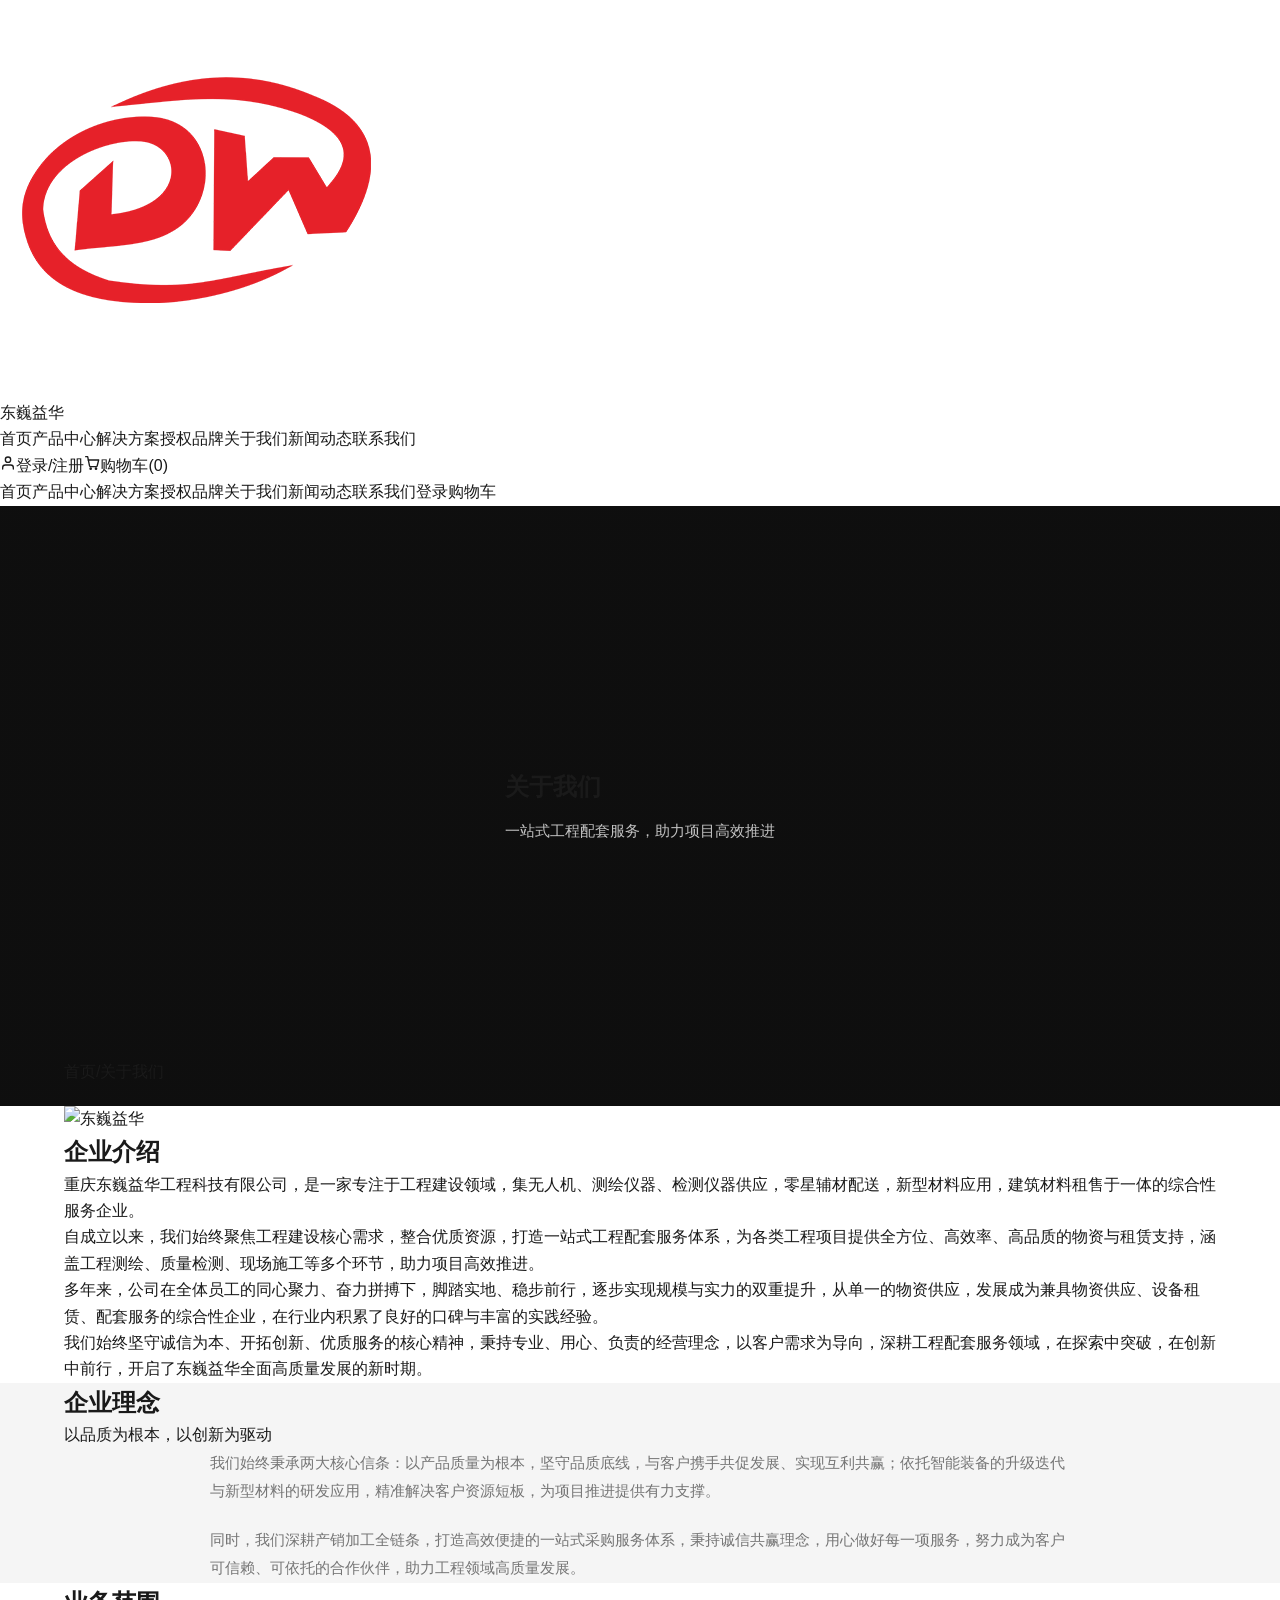
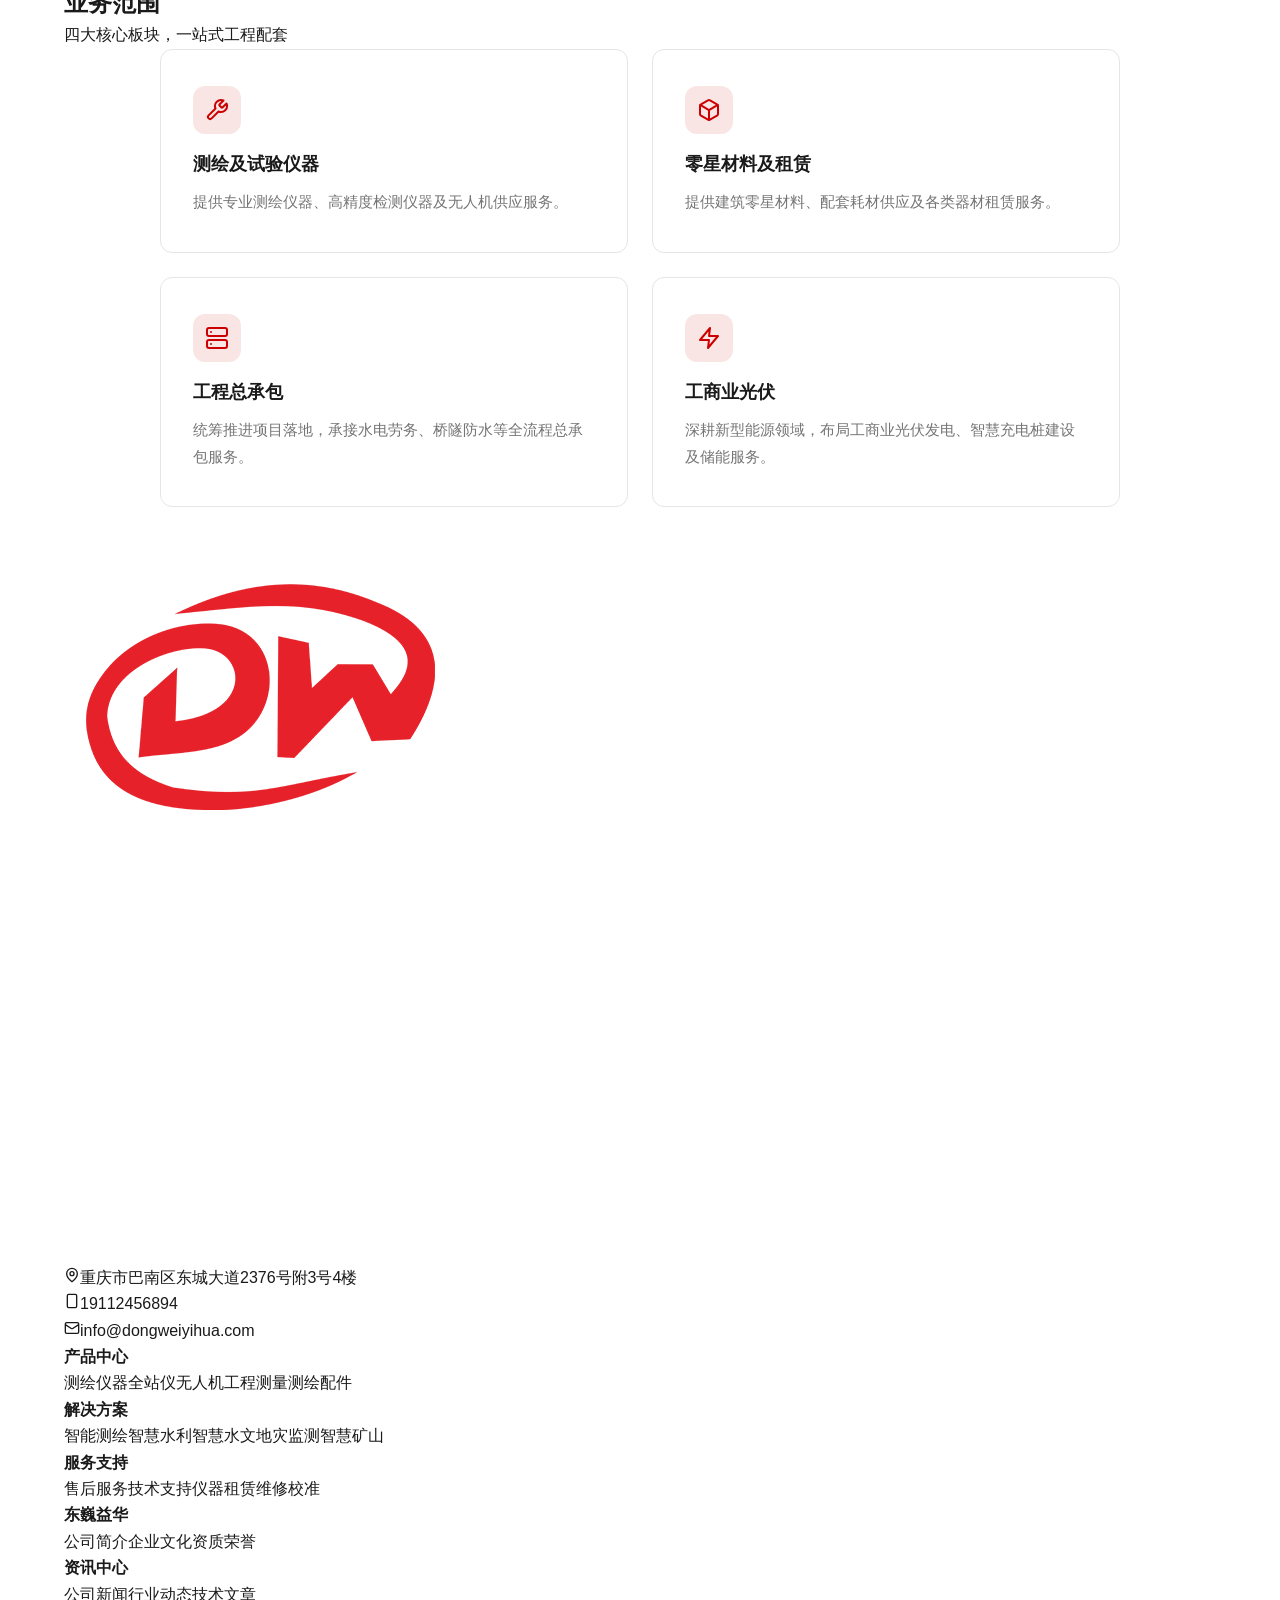
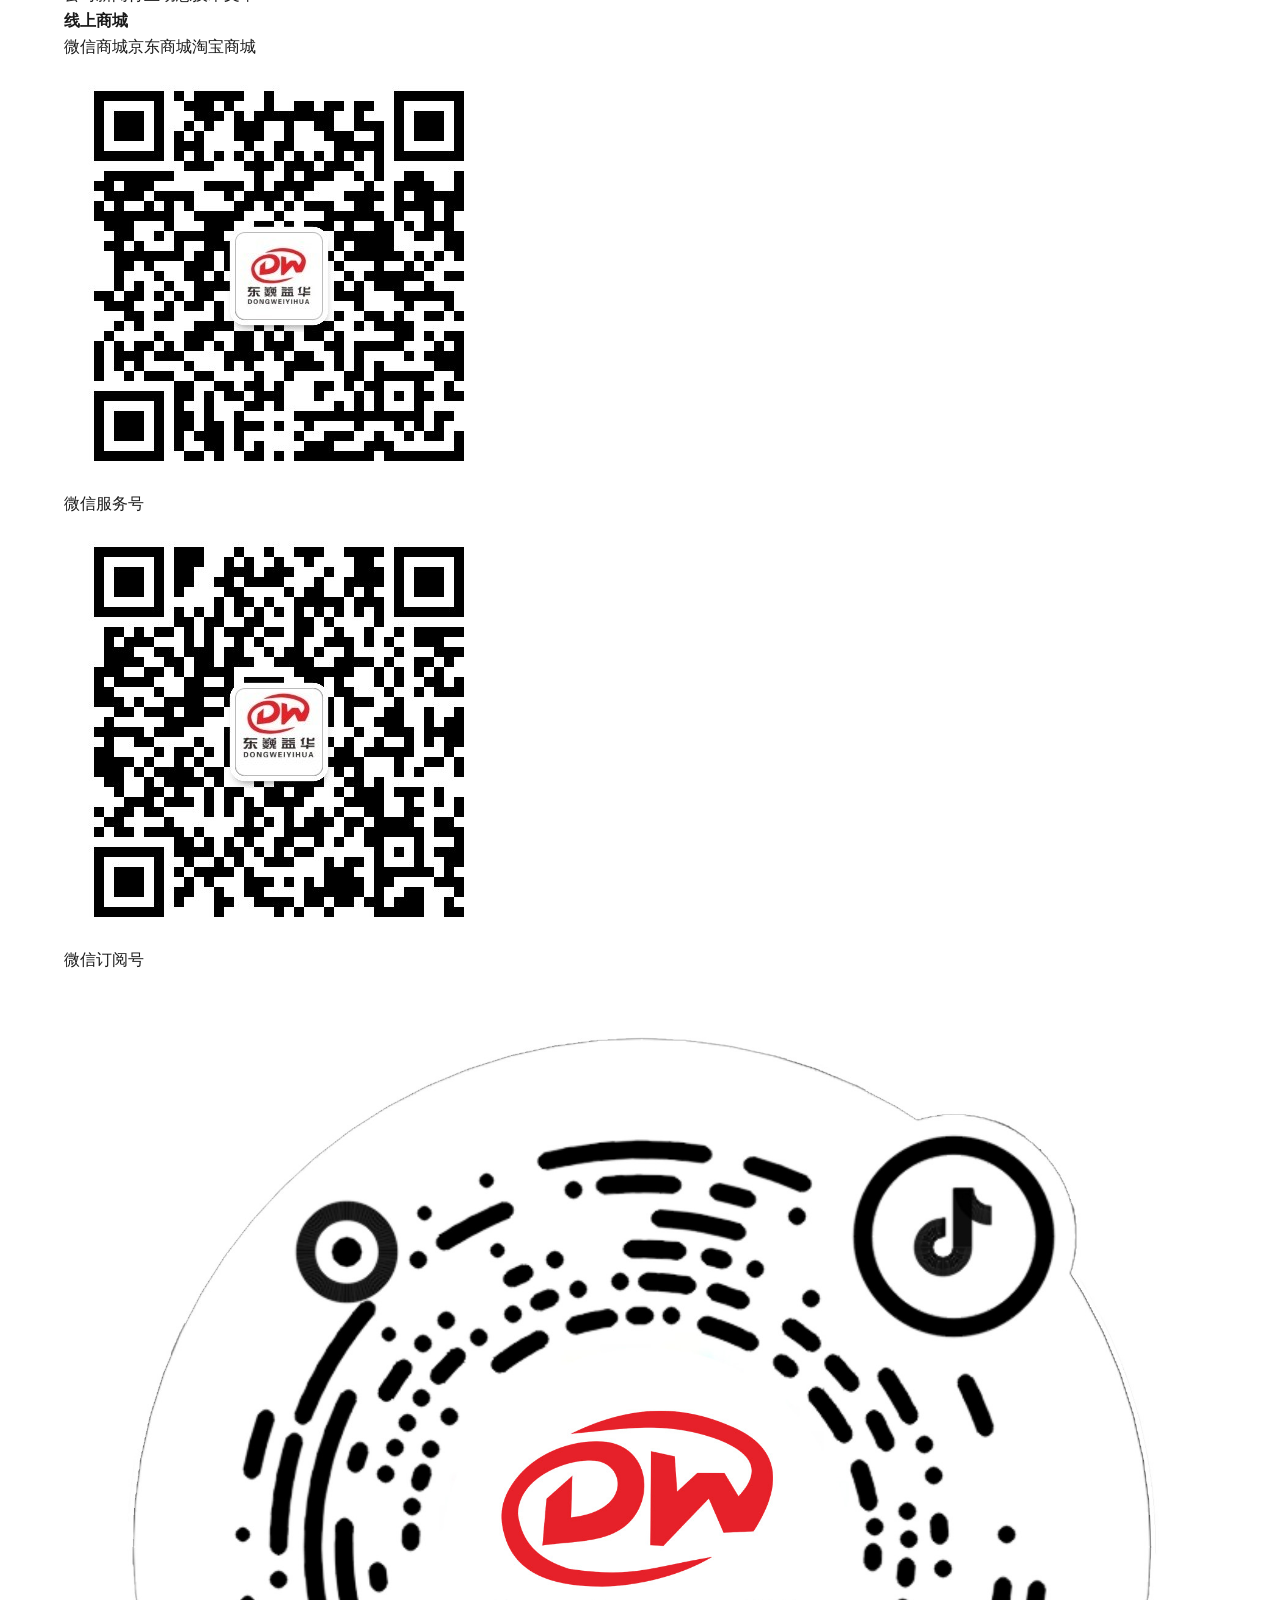
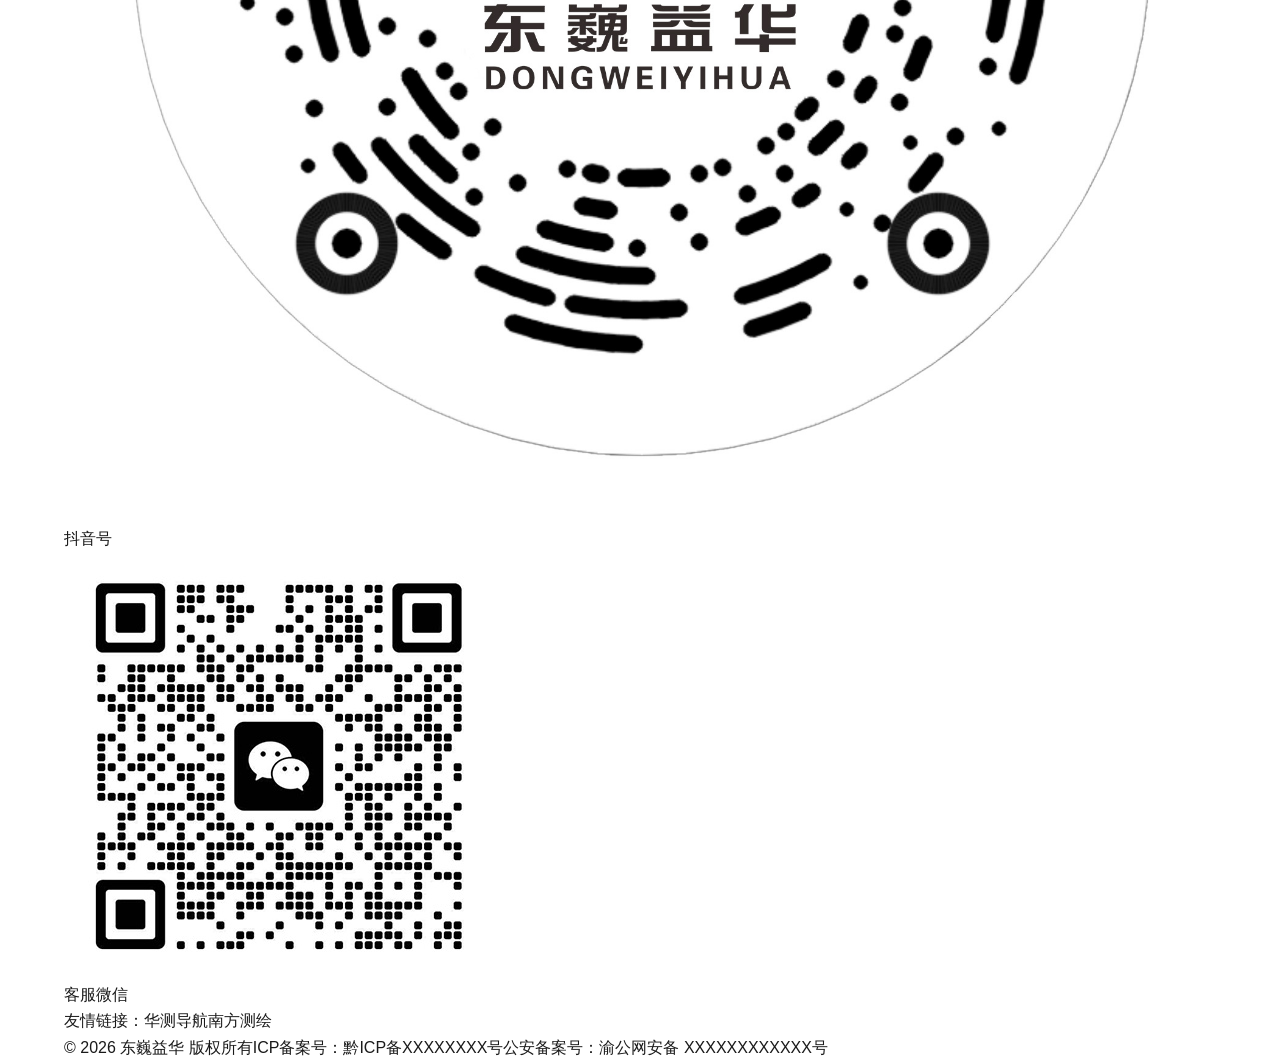
==== commit a74fbb83: "backup: solutions grid fix, about page refactor, breadcrumb alignment, hero unification" ====
--- a/about.html
+++ b/about.html
@@ -1,265 +1,32 @@
-<!DOCTYPE html>
-<html lang="zh-CN">
-<head>
-  <meta charset="UTF-8">
-  <meta name="viewport" content="width=device-width, initial-scale=1.0">
-  <title>关于我们 - 东巍益华</title>
-  <link rel="stylesheet" href="style.css">
-</head>
-<body>
-
-  <nav class="nav">
-    <div class="nav-inner">
-      <a href="index.html" class="nav-logo">
-        <span class="logo-icon"><img src="images/logo.png" alt="东巍益华"></span>
-        <span>东巍益华</span>
-      </a>
-      <div class="nav-links">
-        <a href="index.html">首页</a>
-        <a href="products.html">产品中心</a>
-        <a href="solutions.html">解决方案</a>
-        <a href="brands.html">授权品牌</a>
-        <a href="about.html" class="active">关于我们</a>
-        <a href="news.html">新闻动态</a>
-        <a href="contact.html" class="nav-contact-link">联系我们</a>
-      </div>
-      <div class="nav-actions">
-        <a href="login.html" class="nav-action-link">
-          <svg width="16" height="16" viewBox="0 0 24 24" fill="none" stroke="currentColor" stroke-width="2" stroke-linecap="round" stroke-linejoin="round"><path d="M20 21v-2a4 4 0 0 0-4-4H8a4 4 0 0 0-4 4v2"/><circle cx="12" cy="7" r="4"/></svg>
-          <span>登录/注册</span>
-        </a>
-        <a href="cart.html" class="nav-action-link">
-          <svg width="16" height="16" viewBox="0 0 24 24" fill="none" stroke="currentColor" stroke-width="2" stroke-linecap="round" stroke-linejoin="round"><circle cx="10" cy="20.5" r="1"/><circle cx="18" cy="20.5" r="1"/><path d="M2.5 2.5h3l2.7 13.3a2 2 0 0 0 2 1.7h7.7a2 2 0 0 0 2-1.7L22 7.5H6"/></svg>
-          <span>购物车</span>
-          <span class="cart-badge" id="cartBadge">(0)</span>
-        </a>
-      </div>
-      <div class="hamburger">
-        <span></span><span></span><span></span>
-      </div>
-    </div>
-    <div class="mobile-nav">
-      <a href="index.html">首页</a>
-      <a href="products.html">产品中心</a>
-      <a href="solutions.html">解决方案</a>
-      <a href="brands.html">授权品牌</a>
-      <a href="about.html" class="active">关于我们</a>
-      <a href="news.html">新闻动态</a>
-      <a href="contact.html">联系我们</a>
-      <a href="login.html">登录</a>
-      <a href="cart.html">购物车</a>
-    </div>
-  </nav>
-
-  <section class="page-hero">
-    <div class="container">
-      <h1>关于我们</h1>
-      <div class="breadcrumb">
-        <a href="index.html">首页</a><span class="separator">/</span><span class="current">关于我们</span>
-      </div>
-    </div>
-  </section>
-
-  <!-- 公司简介 -->
-  <section class="section">
-    <div class="container">
-      <div class="about-intro">
-        <div class="about-image" style="background:linear-gradient(135deg,#1a1a2e,#0f0f1a);display:flex;align-items:center;justify-content:center;color:#444;border-radius:12px;">
-          <div style="text-align:center;"><div style="font-size:2rem;margin-bottom:8px;">东巍益华</div>公司形象图</div>
-        </div>
-        <div class="about-text">
-          <span class="accent-line"></span>
-          <h2>公司简介</h2>
-          <p>东巍益华成立于2006年，是一家专注于测绘仪器销售、租赁、维修与技术服务的专业公司。公司总部位于XX省XX市，服务网络覆盖全国主要省份和城市。</p>
-          <p>作为华测导航、南方测绘、北斗中移、科力达等知名品牌的授权代理商，东巍益华始终秉承"精准、诚信、专业、创新"的经营理念，为工程建设、地理信息、国土资源、水利水电、交通规划等领域的客户提供高品质的测绘仪器和全方位的技术支持。</p>
-          <p>公司拥有一支经验丰富的专业技术团队，可为客户提供从设备选型、操作培训到售后维护的全流程服务，确保每一位客户都能获得最适合的测绘解决方案。</p>
-        </div>
-      </div>
-    </div>
-  </section>
-
-  <!-- 数据亮点 -->
-  <section class="section hot-section">
-    <div class="container">
-      <div class="section-header">
-        <span class="accent-line"></span>
-        <h2>数据亮点</h2>
-        <p>数字见证我们的成长与实力</p>
-      </div>
-      <div class="stats-row">
-        <div class="stat-item">
-          <div class="stat-number">20+</div>
-          <div class="stat-label" style="color:#757575;">年行业经验</div>
-        </div>
-        <div class="stat-item">
-          <div class="stat-number">4</div>
-          <div class="stat-label" style="color:#757575;">授权品牌</div>
-        </div>
-        <div class="stat-item">
-          <div class="stat-number">100+</div>
-          <div class="stat-label" style="color:#757575;">产品型号</div>
-        </div>
-        <div class="stat-item">
-          <div class="stat-number">1000+</div>
-          <div class="stat-label" style="color:#757575;">服务客户</div>
-        </div>
-      </div>
-    </div>
-  </section>
-
-  <!-- 发展历程 -->
-  <section class="section">
-    <div class="container">
-      <div class="section-header">
-        <span class="accent-line"></span>
-        <h2>发展历程</h2>
-        <p>SINCE 2006</p>
-      </div>
-      <div class="timeline">
-        <div class="timeline-item">
-          <div class="timeline-dot"></div>
-          <div class="timeline-year">2006</div>
-          <div class="timeline-content">公司成立，获得科力达品牌代理权，开启测绘仪器销售业务</div>
-        </div>
-        <div class="timeline-item">
-          <div class="timeline-dot"></div>
-          <div class="timeline-year">2010</div>
-          <div class="timeline-content">成为南方测绘授权代理商，产品线扩展至全站仪、RTK等核心品类</div>
-        </div>
-        <div class="timeline-item">
-          <div class="timeline-dot"></div>
-          <div class="timeline-year">2014</div>
-          <div class="timeline-content">组建技术服务团队，开展测绘设备维修、租赁与培训服务</div>
-        </div>
-        <div class="timeline-item">
-          <div class="timeline-dot"></div>
-          <div class="timeline-year">2018</div>
-          <div class="timeline-content">获得华测导航代理授权，年销售额突破亿元大关</div>
-        </div>
-        <div class="timeline-item">
-          <div class="timeline-dot"></div>
-          <div class="timeline-year">2022</div>
-          <div class="timeline-content">签约北斗中移品牌，拓展无人机航测系统业务线</div>
-        </div>
-        <div class="timeline-item">
-          <div class="timeline-dot"></div>
-          <div class="timeline-year">2026</div>
-          <div class="timeline-content">持续发展，服务客户超过1000家，成为区域领先的测绘仪器综合服务商</div>
-        </div>
-      </div>
-    </div>
-  </section>
-
-  <!-- ========== 页脚 ========== -->
-  <footer class="footer">
-    <div class="container">
-      <div class="footer-main">
-        <!-- 左：联系方式 -->
-        <div class="footer-contact">
-          <div class="footer-logo">
-            <img src="images/logo.png" alt="东巍益华" class="footer-logo-img">
-            <img src="images/bswenzi.png" alt="东巍益华" class="footer-logo-text-img">
-          </div>
-          <div class="footer-contact-item">
-            <svg width="16" height="16" viewBox="0 0 24 24" fill="none" stroke="currentColor" stroke-width="2" stroke-linecap="round" stroke-linejoin="round"><path d="M20 10c0 6-8 12-8 12s-8-6-8-12a8 8 0 0 1 16 0Z"/><circle cx="12" cy="10" r="3"/></svg>
-            <span>重庆市巴南区东城大道2376号附3号4楼</span>
-          </div>
-          <div class="footer-contact-item">
-            <svg width="16" height="16" viewBox="0 0 24 24" fill="none" stroke="currentColor" stroke-width="2" stroke-linecap="round" stroke-linejoin="round"><rect x="5" y="2" width="14" height="20" rx="2" ry="2"/><line x1="12" y1="18" x2="12.01" y2="18"/></svg>
-            <a href="tel:19112456894">19112456894</a>
-          </div>
-          <div class="footer-contact-item">
-            <svg width="16" height="16" viewBox="0 0 24 24" fill="none" stroke="currentColor" stroke-width="2" stroke-linecap="round" stroke-linejoin="round"><rect x="2" y="4" width="20" height="16" rx="2"/><path d="m22 7-8.97 5.7a1.94 1.94 0 0 1-2.06 0L2 7"/></svg>
-            <a href="mailto:info@dongweiyihua.com">info@dongweiyihua.com</a>
-          </div>
-        </div>
-
-        <!-- 中：导航链接列 -->
-        <div class="footer-nav">
-          <div class="footer-nav-col">
-            <h4>产品中心</h4>
-            <a href="products.html">测绘仪器</a>
-            <a href="products.html">全站仪</a>
-            <a href="products.html">无人机</a>
-            <a href="products.html">工程测量</a>
-            <a href="products.html">测绘配件</a>
-          </div>
-          <div class="footer-nav-col">
-            <h4>解决方案</h4>
-            <a href="solutions.html">智能测绘</a>
-            <a href="solutions.html">智慧水利</a>
-            <a href="solutions.html">智慧水文</a>
-            <a href="solutions.html">地灾监测</a>
-            <a href="solutions.html">智慧矿山</a>
-          </div>
-          <div class="footer-nav-col">
-            <h4>服务支持</h4>
-            <a href="contact.html">售后服务</a>
-            <a href="contact.html">技术支持</a>
-            <a href="contact.html">仪器租赁</a>
-            <a href="contact.html">维修校准</a>
-          </div>
-          <div class="footer-nav-col">
-            <h4>东巍益华</h4>
-            <a href="about.html">公司简介</a>
-            <a href="about.html">企业文化</a>
-            <a href="about.html">资质荣誉</a>
-          </div>
-          <div class="footer-nav-col">
-            <h4>资讯中心</h4>
-            <a href="news.html">公司新闻</a>
-            <a href="news.html">行业动态</a>
-            <a href="news.html">技术文章</a>
-          </div>
-          <div class="footer-nav-col">
-            <h4>线上商城</h4>
-            <a href="contact.html">微信商城</a>
-            <a href="contact.html">京东商城</a>
-            <a href="contact.html">淘宝商城</a>
-          </div>
-        </div>
-
-        <!-- 右：二维码 -->
-        <div class="footer-side">
-          <div class="footer-qr-row">
-            <div class="footer-qr-item">
-              <img src="images/fuwuhao.jpg" alt="微信服务号" class="footer-qr-img">
-              <p>微信服务号</p>
-            </div>
-            <div class="footer-qr-item">
-              <img src="images/dingyuehao.jpg" alt="微信订阅号" class="footer-qr-img">
-              <p>微信订阅号</p>
-            </div>
-            <div class="footer-qr-item">
-              <img src="images/douyin.jpg" alt="抖音号" class="footer-qr-img">
-              <p>抖音号</p>
-            </div>
-            <div class="footer-qr-item">
-              <img src="images/kefu.jpg" alt="客服微信" class="footer-qr-img">
-              <p>客服微信</p>
-            </div>
-          </div>
-        </div>
-      </div>
-
-      <!-- 友情链接（独立行） -->
-      <div class="footer-friend-links">
-        <span>友情链接：</span>
-        <a href="https://www.huace.cn" target="_blank" rel="nofollow">华测导航</a>
-        <a href="https://www.southsurvey.com" target="_blank" rel="nofollow">南方测绘</a>
-      </div>
-
-      <div class="footer-bottom">
-        <span>&copy; 2026 东巍益华 版权所有</span>
-        <span>ICP备案号：黔ICP备XXXXXXXX号</span>
-        <span>公安备案号：渝公网安备 XXXXXXXXXXXX号</span>
-      </div>
-    </div>
-  </footer>
-
-  <script src="script.js"></script>
-</body>
-</html>
-
-</body>
-</html>
+<!DOCTYPE html>
+<html lang="zh-CN">
+<head>
+  <meta charset="UTF-8">
+  <meta name="viewport" content="width=device-width, initial-scale=1.0">
+  <title>关于我们 - 东巍益华</title>
+  <link rel="stylesheet" href="style.css">
+  <style>
+    .scope-card:hover { box-shadow: 0 8px 24px rgba(0,0,0,0.1); transform: translateY(-4px); border-color: var(--dhwy-red) !important; }
+    @media (max-width: 768px) { .scope-grid { grid-template-columns: 1fr !important; } }
+  </style>
+</head>
+<body>
+<nav class="nav"><div class="nav-inner"><a href="index.html" class="nav-logo"><span class="logo-icon"><img src="images/logo.png" alt="东巍益华"></span><span>东巍益华</span></a><div class="nav-links"><a href="index.html">首页</a><a href="products.html">产品中心</a><a href="solutions.html">解决方案</a><a href="brands.html">授权品牌</a><a href="about.html" class="active">关于我们</a><a href="news.html">新闻动态</a><a href="contact.html" class="nav-contact-link">联系我们</a></div><div class="nav-actions"><a href="login.html" class="nav-action-link"><svg width="16" height="16" viewBox="0 0 24 24" fill="none" stroke="currentColor" stroke-width="2" stroke-linecap="round" stroke-linejoin="round"><path d="M20 21v-2a4 4 0 0 0-4-4H8a4 4 0 0 0-4 4v2"/><circle cx="12" cy="7" r="4"/></svg><span>登录/注册</span></a><a href="cart.html" class="nav-action-link"><svg width="16" height="16" viewBox="0 0 24 24" fill="none" stroke="currentColor" stroke-width="2" stroke-linecap="round" stroke-linejoin="round"><circle cx="10" cy="20.5" r="1"/><circle cx="18" cy="20.5" r="1"/><path d="M2.5 2.5h3l2.7 13.3a2 2 0 0 0 2 1.7h7.7a2 2 0 0 0 2-1.7L22 7.5H6"/></svg><span>购物车</span><span class="cart-badge" id="cartBadge">(0)</span></a></div><div class="hamburger"><span></span><span></span><span></span></div></div><div class="mobile-nav"><a href="index.html">首页</a><a href="products.html">产品中心</a><a href="solutions.html">解决方案</a><a href="brands.html">授权品牌</a><a href="about.html" class="active">关于我们</a><a href="news.html">新闻动态</a><a href="contact.html">联系我们</a><a href="login.html">登录</a><a href="cart.html">购物车</a></div></nav>
+
+<section class="page-hero" style="min-height:600px;position:relative;display:flex;align-items:center;background:linear-gradient(rgba(0,0,0,0.45),rgba(0,0,0,0.45)),url('images/hyjjbanner.jpg') center/cover no-repeat;background-color:#1a1a1a;"><div class="container"><h1>关于我们</h1><p style="color:rgba(255,255,255,0.75);font-size:0.9375rem;max-width:600px;margin:12px auto 0;">一站式工程配套服务，助力项目高效推进</p></div><div style="position:absolute;bottom:20px;left:0;right:0;"><div class="container"><div class="breadcrumb"><a href="index.html">首页</a><span class="separator">/</span><span class="current">关于我们</span></div></div></div></section>
+
+<section class="section"><div class="container"><div class="about-intro"><div class="about-image" style="overflow:hidden;"><img src="images/dwyhmt.jpg" alt="东巍益华" style="width:100%;height:100%;object-fit:cover;"></div><div class="about-text"><span class="accent-line"></span><h2>企业介绍</h2><p>重庆东巍益华工程科技有限公司，是一家专注于工程建设领域，集无人机、测绘仪器、检测仪器供应，零星辅材配送，新型材料应用，建筑材料租售于一体的综合性服务企业。</p><p>自成立以来，我们始终聚焦工程建设核心需求，整合优质资源，打造一站式工程配套服务体系，为各类工程项目提供全方位、高效率、高品质的物资与租赁支持，涵盖工程测绘、质量检测、现场施工等多个环节，助力项目高效推进。</p><p>多年来，公司在全体员工的同心聚力、奋力拼搏下，脚踏实地、稳步前行，逐步实现规模与实力的双重提升，从单一的物资供应，发展成为兼具物资供应、设备租赁、配套服务的综合性企业，在行业内积累了良好的口碑与丰富的实践经验。</p><p>我们始终坚守诚信为本、开拓创新、优质服务的核心精神，秉持专业、用心、负责的经营理念，以客户需求为导向，深耕工程配套服务领域，在探索中突破，在创新中前行，开启了东巍益华全面高质量发展的新时期。</p></div></div></div></section>
+
+<section class="section" style="background:var(--dhwy-bg-gray);"><div class="container"><div class="section-header"><span class="accent-line"></span><h2>企业理念</h2><p>以品质为根本，以创新为驱动</p></div><div style="max-width:860px;margin:0 auto;"><p style="color:var(--dhwy-text-gray);line-height:1.9;margin-bottom:20px;font-size:0.9375rem;">我们始终秉承两大核心信条：以产品质量为根本，坚守品质底线，与客户携手共促发展、实现互利共赢；依托智能装备的升级迭代与新型材料的研发应用，精准解决客户资源短板，为项目推进提供有力支撑。</p><p style="color:var(--dhwy-text-gray);line-height:1.9;font-size:0.9375rem;">同时，我们深耕产销加工全链条，打造高效便捷的一站式采购服务体系，秉持诚信共赢理念，用心做好每一项服务，努力成为客户可信赖、可依托的合作伙伴，助力工程领域高质量发展。</p></div></div></section>
+
+<section class="section"><div class="container"><div class="section-header"><span class="accent-line"></span><h2>业务范围</h2><p>四大核心板块，一站式工程配套</p></div><div class="scope-grid" style="display:grid;grid-template-columns:repeat(2,1fr);gap:24px;max-width:960px;margin:0 auto;">
+<div class="scope-card" style="background:#fff;border:1px solid var(--dhwy-border-light);border-radius:12px;padding:36px 32px;transition:all 0.3s ease;"><div style="width:48px;height:48px;background:var(--dhwy-red-light);border-radius:12px;display:flex;align-items:center;justify-content:center;margin-bottom:16px;"><svg width="24" height="24" viewBox="0 0 24 24" fill="none" stroke="var(--dhwy-red)" stroke-width="2" stroke-linecap="round" stroke-linejoin="round"><path d="M14.7 6.3a1 1 0 0 0 0 1.4l1.6 1.6a1 1 0 0 0 1.4 0l3.77-3.77a6 6 0 0 1-7.94 7.94l-6.91 6.91a2.12 2.12 0 0 1-3-3l6.91-6.91a6 6 0 0 1 7.94-7.94l-3.76 3.76z"/></svg></div><h3 style="font-size:1.125rem;font-weight:700;margin-bottom:10px;color:var(--dhwy-text-dark);">测绘及试验仪器</h3><p style="color:var(--dhwy-text-gray);line-height:1.75;font-size:0.9375rem;">提供专业测绘仪器、高精度检测仪器及无人机供应服务。</p></div>
+<div class="scope-card" style="background:#fff;border:1px solid var(--dhwy-border-light);border-radius:12px;padding:36px 32px;transition:all 0.3s ease;"><div style="width:48px;height:48px;background:var(--dhwy-red-light);border-radius:12px;display:flex;align-items:center;justify-content:center;margin-bottom:16px;"><svg width="24" height="24" viewBox="0 0 24 24" fill="none" stroke="var(--dhwy-red)" stroke-width="2" stroke-linecap="round" stroke-linejoin="round"><path d="M21 16V8a2 2 0 0 0-1-1.73l-7-4a2 2 0 0 0-2 0l-7 4A2 2 0 0 0 3 8v8a2 2 0 0 0 1 1.73l7 4a2 2 0 0 0 2 0l7-4A2 2 0 0 0 21 16z"/><polyline points="3.27 6.96 12 12.01 20.73 6.96"/><line x1="12" y1="22.08" x2="12" y2="12"/></svg></div><h3 style="font-size:1.125rem;font-weight:700;margin-bottom:10px;color:var(--dhwy-text-dark);">零星材料及租赁</h3><p style="color:var(--dhwy-text-gray);line-height:1.75;font-size:0.9375rem;">提供建筑零星材料、配套耗材供应及各类器材租赁服务。</p></div>
+<div class="scope-card" style="background:#fff;border:1px solid var(--dhwy-border-light);border-radius:12px;padding:36px 32px;transition:all 0.3s ease;"><div style="width:48px;height:48px;background:var(--dhwy-red-light);border-radius:12px;display:flex;align-items:center;justify-content:center;margin-bottom:16px;"><svg width="24" height="24" viewBox="0 0 24 24" fill="none" stroke="var(--dhwy-red)" stroke-width="2" stroke-linecap="round" stroke-linejoin="round"><rect x="2" y="2" width="20" height="8" rx="2" ry="2"/><rect x="2" y="14" width="20" height="8" rx="2" ry="2"/><line x1="6" y1="6" x2="6.01" y2="6"/><line x1="6" y1="18" x2="6.01" y2="18"/></svg></div><h3 style="font-size:1.125rem;font-weight:700;margin-bottom:10px;color:var(--dhwy-text-dark);">工程总承包</h3><p style="color:var(--dhwy-text-gray);line-height:1.75;font-size:0.9375rem;">统筹推进项目落地，承接水电劳务、桥隧防水等全流程总承包服务。</p></div>
+<div class="scope-card" style="background:#fff;border:1px solid var(--dhwy-border-light);border-radius:12px;padding:36px 32px;transition:all 0.3s ease;"><div style="width:48px;height:48px;background:var(--dhwy-red-light);border-radius:12px;display:flex;align-items:center;justify-content:center;margin-bottom:16px;"><svg width="24" height="24" viewBox="0 0 24 24" fill="none" stroke="var(--dhwy-red)" stroke-width="2" stroke-linecap="round" stroke-linejoin="round"><polygon points="13 2 3 14 12 14 11 22 21 10 12 10 13 2"/></svg></div><h3 style="font-size:1.125rem;font-weight:700;margin-bottom:10px;color:var(--dhwy-text-dark);">工商业光伏</h3><p style="color:var(--dhwy-text-gray);line-height:1.75;font-size:0.9375rem;">深耕新型能源领域，布局工商业光伏发电、智慧充电桩建设及储能服务。</p></div>
+</div></div></section>
+
+<footer class="footer"><div class="container"><div class="footer-main"><div class="footer-contact"><div class="footer-logo"><img src="images/logo.png" alt="东巍益华" class="footer-logo-img"><img src="images/bswenzi.png" alt="东巍益华" class="footer-logo-text-img"></div><div class="footer-contact-item"><svg width="16" height="16" viewBox="0 0 24 24" fill="none" stroke="currentColor" stroke-width="2"><path d="M20 10c0 6-8 12-8 12s-8-6-8-12a8 8 0 0 1 16 0Z"/><circle cx="12" cy="10" r="3"/></svg><span>重庆市巴南区东城大道2376号附3号4楼</span></div><div class="footer-contact-item"><svg width="16" height="16" viewBox="0 0 24 24" fill="none" stroke="currentColor" stroke-width="2"><rect x="5" y="2" width="14" height="20" rx="2" ry="2"/><line x1="12" y1="18" x2="12.01" y2="18"/></svg><a href="tel:19112456894">19112456894</a></div><div class="footer-contact-item"><svg width="16" height="16" viewBox="0 0 24 24" fill="none" stroke="currentColor" stroke-width="2"><rect x="2" y="4" width="20" height="16" rx="2"/><path d="m22 7-8.97 5.7a1.94 1.94 0 0 1-2.06 0L2 7"/></svg><a href="mailto:info@dongweiyihua.com">info@dongweiyihua.com</a></div></div><div class="footer-nav"><div class="footer-nav-col"><h4>产品中心</h4><a href="products.html">测绘仪器</a><a href="products.html">全站仪</a><a href="products.html">无人机</a><a href="products.html">工程测量</a><a href="products.html">测绘配件</a></div><div class="footer-nav-col"><h4>解决方案</h4><a href="solutions.html">智能测绘</a><a href="solutions.html">智慧水利</a><a href="solutions.html">智慧水文</a><a href="solutions.html">地灾监测</a><a href="solutions.html">智慧矿山</a></div><div class="footer-nav-col"><h4>服务支持</h4><a href="contact.html">售后服务</a><a href="contact.html">技术支持</a><a href="contact.html">仪器租赁</a><a href="contact.html">维修校准</a></div><div class="footer-nav-col"><h4>东巍益华</h4><a href="about.html">公司简介</a><a href="about.html">企业文化</a><a href="about.html">资质荣誉</a></div><div class="footer-nav-col"><h4>资讯中心</h4><a href="news.html">公司新闻</a><a href="news.html">行业动态</a><a href="news.html">技术文章</a></div><div class="footer-nav-col"><h4>线上商城</h4><a href="contact.html">微信商城</a><a href="contact.html">京东商城</a><a href="contact.html">淘宝商城</a></div></div><div class="footer-side"><div class="footer-qr-row"><div class="footer-qr-item"><img src="images/fuwuhao.jpg" alt="微信服务号" class="footer-qr-img"><p>微信服务号</p></div><div class="footer-qr-item"><img src="images/dingyuehao.jpg" alt="微信订阅号" class="footer-qr-img"><p>微信订阅号</p></div><div class="footer-qr-item"><img src="images/douyin.jpg" alt="抖音号" class="footer-qr-img"><p>抖音号</p></div><div class="footer-qr-item"><img src="images/kefu.jpg" alt="客服微信" class="footer-qr-img"><p>客服微信</p></div></div></div></div><div class="footer-friend-links"><span>友情链接：</span><a href="https://www.huace.cn" target="_blank" rel="nofollow">华测导航</a><a href="https://www.southsurvey.com" target="_blank" rel="nofollow">南方测绘</a></div><div class="footer-bottom"><span>&copy; 2026 东巍益华 版权所有</span><span>ICP备案号：黔ICP备XXXXXXXX号</span><span>公安备案号：渝公网安备 XXXXXXXXXXXX号</span></div></div></footer>
+<script src="script.js"></script>
+</body>
+</html>
--- a/style.css
+++ b/style.css
@@ -111,2747 +111,4 @@
   max-width: var(--container-max);
   margin: 0 auto;
   padding: 0 var(--container-padding);
-}
-
-/* ---- 排版 ---- */
-h1, h2, h3, h4, h5, h6 {
-  font-weight: 700;
-  line-height: 1.25;
-}
-
-h1 { font-size: 3rem; }       /* 48px */
-h2 { font-size: 2.25rem; }    /* 36px */
-h3 { font-size: 1.5rem; }     /* 24px */
-h4 { font-size: 1.25rem; }    /* 20px */
-
-.text-red { color: var(--dhwy-red); }
-.text-muted { color: var(--dhwy-text-muted); }
-.text-gray { color: var(--dhwy-text-gray); }
-.text-light { color: var(--dhwy-text-light); }
-
-/* ---- 红色短线装饰 ---- */
-.accent-line {
-  display: inline-block;
-  width: 48px;
-  height: 3px;
-  background: var(--dhwy-red);
-  margin-bottom: var(--space-2);
-}
-
-/* ---- 区块 ---- */
-.section {
-  padding: 60px 0;
-}
-
-.section-header {
-  text-align: center;
-  margin-bottom: 32px;
-}
-
-.section-header h2 {
-  font-size: 2.25rem;
-  margin-bottom: var(--space-2);
-}
-
-.section-header .accent-line {
-  display: block;
-  margin: 0 auto var(--space-2);
-}
-
-.section-header p {
-  color: var(--dhwy-text-gray);
-  font-size: 1rem;
-  max-width: 600px;
-  margin: 0 auto;
-}
-
-/* ---- 按钮 ---- */
-.btn {
-  display: inline-flex;
-  align-items: center;
-  justify-content: center;
-  gap: var(--space-1);
-  padding: 10px 24px;
-  font-size: 0.875rem;
-  font-weight: 600;
-  line-height: 1.5;
-  border-radius: var(--radius-sm);
-  transition: all var(--transition-base);
-  white-space: nowrap;
-  letter-spacing: 0.02em;
-}
-
-/* Primary CTA - NVIDIA描边式 */
-.btn-primary-outline {
-  border: 2px solid var(--dhwy-red);
-  color: var(--dhwy-red);
-  background: transparent;
-}
-
-.btn-primary-outline:hover {
-  background: var(--dhwy-red);
-  color: var(--dhwy-white);
-}
-
-/* Secondary */
-.btn-secondary-outline {
-  border: 1px solid var(--dhwy-red);
-  color: var(--dhwy-red);
-  background: transparent;
-}
-
-.btn-secondary-outline:hover {
-  background: var(--dhwy-red-light);
-}
-
-/* Ghost */
-.btn-ghost {
-  color: var(--dhwy-red);
-  background: transparent;
-  padding: 8px 16px;
-}
-
-.btn-ghost:hover {
-  background: var(--dhwy-red-hover);
-}
-
-/* Filled - "立即购买" */
-.btn-filled {
-  background: var(--dhwy-red);
-  color: var(--dhwy-white);
-  border: 2px solid var(--dhwy-red);
-}
-
-.btn-filled:hover {
-  background: var(--dhwy-red-deep);
-  border-color: var(--dhwy-red-deep);
-}
-
-/* Dark变体 */
-.btn-dark-outline {
-  border: 2px solid var(--dhwy-white);
-  color: var(--dhwy-white);
-  background: transparent;
-}
-
-.btn-dark-outline:hover {
-  background: var(--dhwy-white);
-  color: var(--dhwy-dark);
-}
-
-.btn-dark-text {
-  color: var(--dhwy-red);
-  background: transparent;
-}
-
-.btn-dark-text:hover {
-  color: #ff3333;
-}
-
-.btn-sm {
-  padding: 6px 16px;
-  font-size: 0.8125rem;
-}
-
-.btn-lg {
-  padding: 14px 32px;
-  font-size: 1rem;
-}
-
-/* ---- 导航栏 ---- */
-.nav {
-  position: fixed;
-  top: 0;
-  left: 0;
-  right: 0;
-  z-index: 1000;
-  background: var(--dhwy-dark);
-  border-bottom: 1px solid rgba(255,255,255,0.06);
-  transition: background var(--transition-base);
-}
-
-.nav.scrolled {
-  background: rgba(10, 10, 10, 0.95);
-  backdrop-filter: blur(12px);
-}
-
-.nav-inner {
-  display: flex;
-  align-items: center;
-  justify-content: space-between;
-  height: 64px;
-  max-width: var(--container-max);
-  margin: 0 auto;
-  padding: 0 var(--container-padding);
-}
-
-.nav-logo {
-  display: flex;
-  align-items: center;
-  gap: var(--space-2);
-  font-size: 1.125rem;
-  font-weight: 700;
-  color: var(--dhwy-white);
-  flex-shrink: 0;
-}
-
-.nav-logo .logo-icon {
-  width: 36px;
-  height: 36px;
-  background: var(--dhwy-bg-gray);
-  border-radius: var(--radius-sm);
-  display: flex;
-  align-items: center;
-  justify-content: center;
-  font-size: 1.25rem;
-  font-weight: 900;
-  color: var(--dhwy-white);
-}
-
-.nav-links {
-  display: flex;
-  align-items: center;
-  gap: var(--space-4);
-}
-
-.nav-links a {
-  color: var(--dhwy-text-muted);
-  font-size: 0.875rem;
-  font-weight: 500;
-  padding: 8px 0;
-  position: relative;
-  transition: color var(--transition-fast);
-}
-
-.nav-links a::after {
-  content: '';
-  position: absolute;
-  bottom: 0;
-  left: 0;
-  width: 0;
-  height: 2px;
-  background: var(--dhwy-red);
-  transition: width var(--transition-base);
-}
-
-.nav-links a:hover,
-.nav-links a.active {
-  color: var(--dhwy-white);
-}
-
-.nav-links a:hover::after,
-.nav-links a.active::after {
-  width: 100%;
-}
-
-.nav-cta {
-  flex-shrink: 0;
-}
-
-/* 汉堡菜单 */
-.hamburger {
-  display: none;
-  flex-direction: column;
-  justify-content: center;
-  gap: 5px;
-  width: 28px;
-  height: 28px;
-  cursor: pointer;
-  z-index: 1001;
-}
-
-.hamburger span {
-  display: block;
-  height: 2px;
-  background: var(--dhwy-white);
-  border-radius: 2px;
-  transition: all var(--transition-base);
-  transform-origin: center;
-}
-
-.hamburger.active span:nth-child(1) {
-  transform: rotate(45deg) translate(5px, 5px);
-}
-
-.hamburger.active span:nth-child(2) {
-  opacity: 0;
-}
-
-.hamburger.active span:nth-child(3) {
-  transform: rotate(-45deg) translate(5px, -5px);
-}
-
-/* 移动端导航 */
-.mobile-nav {
-  display: none;
-  position: fixed;
-  top: 64px;
-  left: 0;
-  right: 0;
-  bottom: 0;
-  background: var(--dhwy-dark);
-  padding: var(--space-4);
-  z-index: 999;
-  flex-direction: column;
-  gap: var(--space-1);
-  overflow-y: auto;
-}
-
-.mobile-nav.active {
-  display: flex;
-}
-
-.mobile-nav a {
-  color: var(--dhwy-text-muted);
-  font-size: 1rem;
-  padding: 12px 0;
-  border-bottom: 1px solid var(--dhwy-border);
-  transition: color var(--transition-fast);
-}
-
-.mobile-nav a:hover,
-.mobile-nav a.active {
-  color: var(--dhwy-white);
-}
-
-.mobile-nav .btn {
-  margin-top: var(--space-2);
-  width: 100%;
-}
-
-/* ---- Hero 轮播 ---- */
-.hero-slider {
-  position: relative;
-  width: 100%;
-  height: 75vh;
-  min-height: 480px;
-  overflow: hidden;
-}
-
-.hero-slide {
-  position: absolute;
-  top: 0;
-  left: 0;
-  width: 100%;
-  height: 100%;
-  display: flex;
-  align-items: center;
-  opacity: 0;
-  transition: opacity 0.8s ease;
-  z-index: 0;
-}
-
-.hero-slide.active {
-  opacity: 1;
-  z-index: 1;
-}
-
-.hero-slide:nth-child(1) {
-  background: linear-gradient(135deg, #0a0a0a 0%, #1a0a0a 50%, #0a0a0a 100%);
-}
-
-.hero-slide:nth-child(2) {
-  background: linear-gradient(135deg, #0a0a0a 0%, #0a0a10 50%, #0a0a0a 100%);
-}
-
-.hero-slide:nth-child(3) {
-  background: linear-gradient(135deg, #0a0a0a 0%, #100a0a 50%, #0a0a0a 100%);
-}
-
-.hero-content {
-  max-width: 800px;
-  margin: 0 auto;
-  padding: var(--container-padding);
-  padding-top: 64px;
-}
-
-.hero-content h1 {
-  font-size: 3.5rem;
-  font-weight: 700;
-  color: var(--dhwy-white);
-  max-width: 700px;
-  margin-bottom: var(--space-3);
-  line-height: 1.15;
-}
-
-.hero-content .accent-line {
-  width: 64px;
-}
-
-.hero-content p {
-  font-size: 1.125rem;
-  color: var(--dhwy-text-muted);
-  max-width: 500px;
-  margin-bottom: var(--space-4);
-  line-height: 1.75;
-}
-
-/* 指示点 */
-.hero-dots {
-  position: absolute;
-  bottom: 40px;
-  left: 50%;
-  transform: translateX(-50%);
-  display: flex;
-  gap: 12px;
-  z-index: 10;
-}
-
-.hero-dot {
-  width: 10px;
-  height: 10px;
-  border-radius: 50%;
-  background: rgba(255,255,255,0.3);
-  cursor: pointer;
-  transition: all var(--transition-base);
-}
-
-.hero-dot.active {
-  background: var(--dhwy-red);
-  width: 28px;
-  border-radius: 5px;
-}
-
-/* ---- 品牌矩阵 ---- */
-.brand-matrix {
-  background: var(--dhwy-dark-2);
-}
-
-.brand-cards {
-  display: grid;
-  grid-template-columns: repeat(2, 1fr);
-  gap: var(--space-3);
-}
-
-.brand-card {
-  background: rgba(255,255,255,0.03);
-  border: 1px solid var(--dhwy-border);
-  border-radius: var(--radius-md);
-  padding: 24px 16px;
-  text-align: center;
-  transition: all var(--transition-base);
-  position: relative;
-  overflow: hidden;
-}
-
-.brand-card::before {
-  content: '';
-  position: absolute;
-  top: 0;
-  left: 0;
-  right: 0;
-  height: 3px;
-  background: var(--dhwy-red);
-  transform: scaleX(1);
-}
-
-.brand-card:nth-child(1)::before { background: #E60012; }
-.brand-card:nth-child(2)::before { background: #005BAC; }
-.brand-card:nth-child(3)::before { background: #F19031; }
-.brand-card:nth-child(4)::before { background: #009944; }
-
-.brand-card:hover {
-  border-color: var(--dhwy-red);
-  background: rgba(255,255,255,0.06);
-  transform: translateY(-4px);
-}
-
-.brand-card:hover::before {
-  transform: scaleX(1);
-}
-
-.brand-logo-placeholder {
-  width: 60px;
-  height: 60px;
-  margin: 0 auto 16px;
-  background: linear-gradient(135deg, rgba(204,0,0,0.15), rgba(204,0,0,0.05));
-  border-radius: var(--radius-md);
-  display: flex;
-  align-items: center;
-  justify-content: center;
-  position: relative;
-}
-
-.brand-logo-placeholder::after {
-  content: '';
-  font-size: 2rem;
-  color: var(--dhwy-red);
-  font-weight: 900;
-}
-
-.brand-card:nth-child(1) .brand-logo-placeholder::after { content: '华测'; }
-.brand-card:nth-child(2) .brand-logo-placeholder::after { content: '南方'; }
-.brand-card:nth-child(3) .brand-logo-placeholder::after { content: '北斗'; }
-.brand-card:nth-child(4) .brand-logo-placeholder::after { content: '科力'; }
-
-.brand-card h4 {
-  color: var(--dhwy-white);
-  font-size: 1.125rem;
-  margin-bottom: var(--space-1);
-}
-
-.brand-card p {
-  color: var(--dhwy-text-muted);
-  font-size: 0.875rem;
-}
-
-/* ---- 产品分类网格 ---- */
-.category-grid {
-  display: grid;
-  grid-template-columns: repeat(5, 1fr);
-  gap: var(--space-3);
-}
-
-.category-card {
-  display: flex;
-  flex-direction: column;
-  align-items: center;
-  padding: var(--space-5) var(--space-3);
-  border: 1px solid var(--dhwy-border-light);
-  border-radius: var(--radius-md);
-  text-align: center;
-  transition: all var(--transition-base);
-  cursor: pointer;
-  position: relative;
-  overflow: hidden;
-}
-
-.category-card:hover {
-  border-color: var(--dhwy-red);
-  box-shadow: var(--shadow-md);
-  transform: translateY(-4px);
-}
-
-.category-icon {
-  width: 56px;
-  height: 56px;
-  margin-bottom: var(--space-2);
-  display: flex;
-  align-items: center;
-  justify-content: center;
-}
-
-.category-icon svg {
-  width: 40px;
-  height: 40px;
-  stroke: var(--dhwy-text-dark);
-  transition: stroke var(--transition-fast);
-}
-
-.category-card:hover .category-icon svg {
-  stroke: var(--dhwy-red);
-}
-
-.category-card h4 {
-  font-size: 1rem;
-  margin-bottom: var(--space-1);
-  color: var(--dhwy-text-dark);
-}
-
-.category-card .arrow {
-  font-size: 0.875rem;
-  color: var(--dhwy-red);
-  opacity: 0;
-  transform: translateY(8px);
-  transition: all var(--transition-base);
-}
-
-.category-card:hover .arrow {
-  opacity: 1;
-  transform: translateY(0);
-}
-
-/* ---- 热销推荐 ---- */
-.hot-section {
-  background: var(--dhwy-bg-gray);
-}
-
-.product-cards-row {
-  display: grid;
-  grid-template-columns: repeat(4, 1fr);
-  gap: var(--space-3);
-}
-
-.product-card {
-  background: var(--dhwy-white);
-  border: 1px solid var(--dhwy-border-light);
-  border-radius: var(--radius-md);
-  overflow: hidden;
-  transition: all var(--transition-base);
-  position: relative;
-}
-
-.product-card::before {
-  content: '';
-  position: absolute;
-  top: 0;
-  left: 0;
-  right: 0;
-  height: 3px;
-  background: var(--dhwy-red);
-  transform: scaleX(0);
-  transition: transform var(--transition-base);
-  z-index: 1;
-}
-
-.product-card:hover {
-  box-shadow: var(--shadow-md);
-  transform: translateY(-4px);
-  border-color: var(--dhwy-red);
-}
-
-.product-card:hover::before {
-  transform: scaleX(1);
-}
-
-.product-card-img {
-  height: 220px;
-  background: var(--dhwy-bg-gray);
-  display: flex;
-  align-items: center;
-  justify-content: center;
-  color: var(--dhwy-text-gray);
-  font-size: 0.875rem;
-  position: relative;
-  overflow: hidden;
-}
-
-.product-card-img::after {
-  content: '产品图片';
-  font-size: 0.875rem;
-  color: var(--dhwy-text-gray);
-}
-
-.product-card-body {
-  padding: 16px;
-}
-
-.product-card-body h4 {
-  font-size: 0.9375rem;
-  margin-bottom: 4px;
-  color: var(--dhwy-text-dark);
-  line-height: 1.3;
-}
-
-.product-model {
-  font-size: 0.8125rem;
-  color: var(--dhwy-text-gray);
-  margin: 0;
-}
-
-.brand-tag-sm {
-  display: inline-block;
-  font-size: 0.6875rem;
-  padding: 1px 6px;
-  background: var(--dhwy-red-light);
-  color: var(--dhwy-red);
-  border-radius: 2px;
-  font-weight: 600;
-  margin-bottom: 6px;
-}
-
-/* ---- 解决方案 ---- */
-.solution-cards {
-  display: grid;
-  grid-template-columns: repeat(5, 1fr);
-  gap: var(--space-3);
-}
-
-.solution-card {
-  padding: var(--space-4);
-  border: 1px solid var(--dhwy-border-light);
-  border-radius: var(--radius-md);
-  transition: all var(--transition-base);
-  position: relative;
-  overflow: hidden;
-}
-
-.solution-card::before {
-  content: '';
-  position: absolute;
-  left: 0;
-  top: 0;
-  bottom: 0;
-  width: 3px;
-  background: var(--dhwy-red);
-  transform: scaleY(0);
-  transition: transform var(--transition-base);
-}
-
-.solution-card:hover {
-  border-color: var(--dhwy-red);
-  box-shadow: var(--shadow-md);
-  transform: translateY(-4px);
-}
-
-.solution-card:hover::before {
-  transform: scaleY(1);
-}
-
-.solution-icon {
-  width: 48px;
-  height: 48px;
-  margin-bottom: var(--space-2);
-  background: var(--dhwy-red-light);
-  border-radius: var(--radius-sm);
-  display: flex;
-  align-items: center;
-  justify-content: center;
-  font-size: 1.5rem;
-}
-
-.solution-card h4 {
-  font-size: 1rem;
-  margin-bottom: var(--space-1);
-}
-
-.solution-card p {
-  font-size: 0.875rem;
-  color: var(--dhwy-text-gray);
-  line-height: 1.6;
-}
-
-/* huace.cn风格方案网格 */
-.solution-grid {
-  display: grid;
-  grid-template-columns: repeat(5, 1fr);
-  gap: 20px;
-}
-
-.solution-item {
-  border: 1px solid var(--dhwy-border-light);
-  border-radius: var(--radius-md);
-  overflow: hidden;
-  transition: all var(--transition-base);
-  text-decoration: none;
-  color: inherit;
-  background: #fff;
-}
-
-.solution-item:hover {
-  box-shadow: var(--shadow-md);
-  transform: translateY(-4px);
-}
-
-.solution-img {
-  height: 160px;
-  background: var(--dhwy-bg-gray);
-  display: flex;
-  align-items: center;
-  justify-content: center;
-}
-
-.solution-img-icon {
-  font-size: 3rem;
-  opacity: 0.3;
-}
-
-.solution-info {
-  padding: 16px 20px 20px;
-}
-
-.solution-info h3 {
-  font-size: 0.9375rem;
-  margin-bottom: 6px;
-  color: var(--dhwy-text-dark);
-}
-
-.solution-info p {
-  font-size: 0.8125rem;
-  color: var(--dhwy-text-gray);
-  line-height: 1.5;
-  margin-bottom: 12px;
-}
-
-.solution-more {
-  font-size: 0.8125rem;
-  color: var(--dhwy-red);
-  font-weight: 600;
-}
-
-/* 品牌卡片链接 */
-.brand-link {
-  display: inline-block;
-  margin-top: 8px;
-  color: var(--dhwy-red);
-  font-size: 0.875rem;
-  font-weight: 600;
-  text-decoration: none;
-}
-
-.brand-link:hover { text-decoration: underline; }
-
-/* 新闻列表项已存在, 补充 */
-.solution-card-link {
-  display: inline-block;
-  margin-top: 12px;
-  font-size: 0.875rem;
-  font-weight: 600;
-  color: var(--dhwy-red);
-  text-decoration: none;
-  transition: transform var(--transition-fast);
-}
-
-.solution-card:hover .solution-card-link {
-  transform: translateX(4px);
-}
-
-/* ---- 关于摘要 ---- */
-.about-summary {
-  background: var(--dhwy-dark);
-  color: var(--dhwy-white);
-}
-
-.about-summary .section-header h2 {
-  color: var(--dhwy-white);
-}
-
-.stats-row {
-  display: grid;
-  grid-template-columns: repeat(4, 1fr);
-  gap: var(--space-4);
-  text-align: center;
-  margin-top: var(--space-6);
-}
-
-.stat-item .stat-number {
-  font-size: 3rem;
-  font-weight: 900;
-  color: var(--dhwy-red);
-  line-height: 1;
-  margin-bottom: var(--space-1);
-}
-
-.stat-item .stat-label {
-  font-size: 0.875rem;
-  color: var(--dhwy-text-muted);
-  text-transform: uppercase;
-  letter-spacing: 0.05em;
-}
-
-/* ---- 新闻列表 ---- */
-.news-list {
-  display: grid;
-  grid-template-columns: repeat(1, 1fr);
-  gap: var(--space-2);
-  max-width: 800px;
-  margin: 0 auto;
-}
-
-.news-item {
-  display: flex;
-  align-items: center;
-  gap: var(--space-3);
-  padding: var(--space-3);
-  border-bottom: 1px solid var(--dhwy-border-light);
-  transition: all var(--transition-fast);
-  cursor: pointer;
-}
-
-.news-item:hover {
-  color: var(--dhwy-red);
-}
-
-.news-date {
-  font-size: 0.75rem;
-  color: var(--dhwy-text-gray);
-  background: var(--dhwy-bg-gray);
-  padding: 4px 12px;
-  border-radius: var(--radius-sm);
-  white-space: nowrap;
-  flex-shrink: 0;
-}
-
-.news-title {
-  flex: 1;
-  font-size: 1rem;
-  font-weight: 500;
-}
-
-.news-arrow {
-  color: var(--dhwy-red);
-  font-size: 1.25rem;
-  flex-shrink: 0;
-  transition: transform var(--transition-fast);
-}
-
-.news-item:hover .news-arrow {
-  transform: translateX(4px);
-}
-
-.view-more {
-  text-align: center;
-  margin-top: var(--space-4);
-}
-
-/* ---- 页脚 ---- */
-.footer {
-  background: var(--dhwy-dark-2);
-  color: var(--dhwy-text-muted);
-  padding: var(--space-10) 0 0;
-  border-top: 1px solid var(--dhwy-border);
-}
-
-.footer-grid {
-  display: grid;
-  grid-template-columns: 35% 35% 30%;
-  gap: var(--space-6);
-  margin-bottom: var(--space-6);
-}
-
-.footer-col h4 {
-  color: var(--dhwy-white);
-  font-size: 0.875rem;
-  margin-bottom: var(--space-3);
-  text-transform: uppercase;
-  letter-spacing: 0.05em;
-}
-
-.footer-col p {
-  font-size: 0.875rem;
-  line-height: 1.75;
-}
-
-.footer-links a {
-  display: block;
-  font-size: 0.875rem;
-  color: var(--dhwy-text-muted);
-  padding: 4px 0;
-  transition: color var(--transition-fast);
-}
-
-.footer-links a:hover {
-  color: var(--dhwy-white);
-}
-
-.footer-contact-compact {
-  font-size: 0.75rem;
-  line-height: 1.8;
-  color: var(--dhwy-text-muted);
-}
-
-.footer-link-row {
-  display: flex;
-  flex-wrap: wrap;
-  gap: 6px 12px;
-  font-size: 0.75rem;
-  margin-bottom: 4px;
-}
-
-.footer-link-row a {
-  color: var(--dhwy-text-muted);
-  transition: color var(--transition-fast);
-  white-space: nowrap;
-}
-
-.footer-link-row a:hover {
-  color: var(--dhwy-white);
-}
-
-.footer-bottom {
-  border-top: 1px solid var(--dhwy-border);
-  padding: var(--space-3) 0;
-  display: flex;
-  justify-content: space-between;
-  align-items: center;
-  font-size: 0.8125rem;
-}
-
-/* ---- 面包屑 ---- */
-.breadcrumb {
-  display: flex;
-  align-items: center;
-  gap: var(--space-1);
-  font-size: 0.875rem;
-  color: var(--dhwy-text-muted);
-  margin-bottom: var(--space-4);
-}
-
-.breadcrumb a {
-  color: var(--dhwy-text-muted);
-}
-
-.breadcrumb a:hover {
-  color: var(--dhwy-white);
-}
-
-.breadcrumb .separator {
-  margin: 0 4px;
-}
-
-.breadcrumb .current {
-  color: var(--dhwy-white);
-}
-
-/* ---- 页面Hero ---- */
-.page-hero {
-  background: var(--dhwy-dark);
-  padding: 120px 0 var(--space-10);
-  color: var(--dhwy-white);
-  text-align: center;
-}
-
-.page-hero h1 {
-  margin-bottom: var(--space-2);
-}
-
-/* ---- 产品筛选页 ---- */
-.products-layout {
-  display: grid;
-  grid-template-columns: 260px 1fr;
-  gap: var(--space-4);
-}
-
-.filter-panel {
-  background: var(--dhwy-bg-gray);
-  padding: var(--space-3);
-  border-radius: var(--radius-md);
-  align-self: start;
-  position: sticky;
-  top: 80px;
-}
-
-.filter-group {
-  margin-bottom: var(--space-3);
-}
-
-.filter-group h4 {
-  font-size: 0.875rem;
-  margin-bottom: var(--space-2);
-  color: var(--dhwy-text-dark);
-}
-
-.filter-group label {
-  display: flex;
-  align-items: center;
-  gap: var(--space-1);
-  font-size: 0.875rem;
-  color: var(--dhwy-text-gray);
-  padding: 4px 0;
-  cursor: pointer;
-}
-
-.filter-group input[type="checkbox"] {
-  accent-color: var(--dhwy-red);
-}
-
-.filter-group input[type="number"] {
-  width: 100%;
-  padding: 8px;
-  border: 1px solid var(--dhwy-border-light);
-  border-radius: var(--radius-sm);
-  font-size: 0.875rem;
-}
-
-.filter-price-row {
-  display: flex;
-  gap: var(--space-1);
-  align-items: center;
-  font-size: 0.8125rem;
-  color: var(--dhwy-text-gray);
-}
-
-.filter-price-row input {
-  width: 80px;
-}
-
-.product-grid {
-  display: grid;
-  grid-template-columns: repeat(5, 1fr);
-  gap: 16px;
-}
-
-.product-card-detailed {
-  background: var(--dhwy-white);
-  border: 1px solid var(--dhwy-border-light);
-  border-radius: var(--radius-md);
-  overflow: hidden;
-  transition: all var(--transition-base);
-  position: relative;
-}
-
-.product-card-detailed::before {
-  content: '';
-  position: absolute;
-  top: 0;
-  left: 0;
-  right: 0;
-  height: 3px;
-  background: var(--dhwy-red);
-  transform: scaleX(0);
-  transition: transform var(--transition-base);
-  z-index: 1;
-}
-
-.product-card-detailed:hover {
-  box-shadow: var(--shadow-md);
-  border-color: var(--dhwy-red);
-  transform: translateY(-4px);
-}
-
-.product-card-detailed:hover::before {
-  transform: scaleX(1);
-}
-
-.product-card-detailed .product-card-img {
-  height: 200px;
-}
-
-.product-card-detailed .brand-tag {
-  position: absolute;
-  top: 12px;
-  left: 12px;
-  background: rgba(0,0,0,0.7);
-  color: var(--dhwy-white);
-  padding: 2px 10px;
-  font-size: 0.75rem;
-  border-radius: var(--radius-sm);
-  z-index: 2;
-}
-
-.product-card-detailed .product-card-body h4 {
-  font-size: 0.9375rem;
-}
-
-.product-params {
-  font-size: 0.8125rem;
-  color: var(--dhwy-text-gray);
-  margin-bottom: var(--space-2);
-}
-
-.product-params span {
-  display: block;
-  margin-bottom: 2px;
-}
-
-/* 分页 */
-.pagination {
-  display: flex;
-  justify-content: center;
-  gap: var(--space-1);
-  margin-top: var(--space-6);
-}
-
-.pagination a,
-.pagination span {
-  display: inline-flex;
-  align-items: center;
-  justify-content: center;
-  width: 36px;
-  height: 36px;
-  border: 1px solid var(--dhwy-border-light);
-  border-radius: var(--radius-sm);
-  font-size: 0.875rem;
-  color: var(--dhwy-text-dark);
-  transition: all var(--transition-fast);
-}
-
-.pagination a:hover {
-  border-color: var(--dhwy-red);
-  color: var(--dhwy-red);
-}
-
-.pagination a.active {
-  background: var(--dhwy-red);
-  color: var(--dhwy-white);
-  border-color: var(--dhwy-red);
-}
-
-.pagination .ellipsis {
-  border: none;
-}
-
-/* ---- 产品详情页 ---- */
-.product-detail-layout {
-  display: grid;
-  grid-template-columns: 1fr 1fr;
-  gap: var(--space-6);
-  margin-bottom: var(--space-6);
-}
-
-.product-gallery {
-  position: relative;
-}
-
-.product-gallery-main {
-  width: 100%;
-  height: 400px;
-  background: var(--dhwy-bg-gray);
-  border-radius: var(--radius-md);
-  display: flex;
-  align-items: center;
-  justify-content: center;
-  color: var(--dhwy-text-gray);
-  margin-bottom: var(--space-2);
-}
-
-.product-gallery-thumbs {
-  display: flex;
-  gap: var(--space-1);
-}
-
-.product-gallery-thumb {
-  width: 72px;
-  height: 72px;
-  border: 2px solid transparent;
-  border-radius: var(--radius-sm);
-  background: var(--dhwy-bg-gray);
-  cursor: pointer;
-  transition: border-color var(--transition-fast);
-}
-
-.product-gallery-thumb.active {
-  border-color: var(--dhwy-red);
-}
-
-.product-info h1 {
-  font-size: 1.75rem;
-  margin-bottom: var(--space-1);
-}
-
-.product-info .brand {
-  color: var(--dhwy-text-gray);
-  font-size: 0.9375rem;
-  margin-bottom: var(--space-2);
-}
-
-.product-info .product-price {
-  font-size: 2rem;
-  font-weight: 700;
-  color: var(--dhwy-red);
-  margin-bottom: var(--space-3);
-}
-
-.stock-status {
-  display: inline-flex;
-  align-items: center;
-  gap: 6px;
-  font-size: 0.875rem;
-  margin-bottom: var(--space-3);
-}
-
-.stock-status.in-stock {
-  color: #2ecc71;
-}
-
-.stock-status.out-of-stock {
-  color: var(--dhwy-red);
-}
-
-.stock-dot {
-  width: 8px;
-  height: 8px;
-  border-radius: 50%;
-}
-
-.stock-dot.green {
-  background: #2ecc71;
-}
-
-.stock-dot.red {
-  background: var(--dhwy-red);
-}
-
-.quantity-selector {
-  display: flex;
-  align-items: center;
-  gap: 0;
-  margin-bottom: var(--space-3);
-}
-
-.quantity-selector span {
-  font-size: 0.875rem;
-  color: var(--dhwy-text-gray);
-  margin-right: var(--space-2);
-}
-
-.quantity-btn {
-  width: 40px;
-  height: 40px;
-  border: 1px solid var(--dhwy-border-light);
-  background: var(--dhwy-white);
-  font-size: 1.125rem;
-  display: flex;
-  align-items: center;
-  justify-content: center;
-  transition: all var(--transition-fast);
-}
-
-.quantity-btn:hover {
-  border-color: var(--dhwy-red);
-  color: var(--dhwy-red);
-}
-
-.quantity-input {
-  width: 60px;
-  height: 40px;
-  border: 1px solid var(--dhwy-border-light);
-  border-left: none;
-  border-right: none;
-  text-align: center;
-  font-size: 0.9375rem;
-}
-
-.product-actions {
-  display: flex;
-  gap: var(--space-2);
-}
-
-/* 技术参数表 */
-.tech-table {
-  width: 100%;
-  border-collapse: collapse;
-  margin-bottom: var(--space-6);
-}
-
-.tech-table tr {
-  border-bottom: 1px solid var(--dhwy-border-light);
-}
-
-.tech-table tr:nth-child(even) {
-  background: var(--dhwy-bg-gray-light);
-}
-
-.tech-table th,
-.tech-table td {
-  padding: 12px 16px;
-  font-size: 0.875rem;
-  text-align: left;
-}
-
-.tech-table th {
-  width: 200px;
-  color: var(--dhwy-text-gray);
-  font-weight: 500;
-  background: var(--dhwy-bg-gray);
-}
-
-/* ---- 相关推荐 ---- */
-.related-products {
-  border-top: 1px solid var(--dhwy-border-light);
-  padding-top: var(--space-6);
-}
-
-.related-products h3 {
-  margin-bottom: var(--space-3);
-}
-
-/* ---- 解决方案详情 ---- */
-.solution-block {
-  display: grid;
-  grid-template-columns: 1fr 1fr;
-  gap: var(--space-8);
-  align-items: center;
-  padding: var(--space-10) 0;
-  border-bottom: 1px solid var(--dhwy-border-light);
-}
-
-.solution-block:last-child {
-  border-bottom: none;
-}
-
-.solution-block.image-right .solution-image {
-  order: 2;
-}
-
-.solution-block.image-right .solution-text {
-  order: 1;
-}
-
-.solution-image {
-  height: 320px;
-  background: var(--dhwy-bg-gray);
-  border-radius: var(--radius-md);
-  display: flex;
-  align-items: center;
-  justify-content: center;
-  color: var(--dhwy-text-gray);
-}
-
-.solution-text h2 {
-  font-size: 2rem;
-  margin-bottom: var(--space-2);
-}
-
-.solution-text p {
-  color: var(--dhwy-text-gray);
-  margin-bottom: var(--space-3);
-  line-height: 1.75;
-}
-
-.solution-tags {
-  display: flex;
-  flex-wrap: wrap;
-  gap: var(--space-1);
-  margin-bottom: var(--space-3);
-}
-
-.solution-tag {
-  display: inline-block;
-  padding: 4px 12px;
-  background: var(--dhwy-red-light);
-  color: var(--dhwy-red);
-  font-size: 0.8125rem;
-  border-radius: var(--radius-sm);
-}
-
-/* ---- 品牌详情 ---- */
-.brand-section {
-  display: grid;
-  grid-template-columns: 300px 1fr;
-  gap: var(--space-6);
-  padding: var(--space-8) 0;
-  border-bottom: 1px solid var(--dhwy-border-light);
-  align-items: start;
-}
-
-.brand-section:last-child {
-  border-bottom: none;
-}
-
-.brand-large-logo {
-  width: 200px;
-  height: 200px;
-  margin: 0 auto;
-  background: linear-gradient(135deg, rgba(204,0,0,0.08), rgba(204,0,0,0.02));
-  border-radius: var(--radius-lg);
-  display: flex;
-  align-items: center;
-  justify-content: center;
-  font-size: 2.5rem;
-  font-weight: 900;
-  color: var(--dhwy-red);
-}
-
-.brand-intro h2 {
-  font-size: 1.75rem;
-  margin-bottom: var(--space-2);
-}
-
-.brand-intro p {
-  color: var(--dhwy-text-gray);
-  line-height: 1.75;
-  margin-bottom: var(--space-3);
-}
-
-.brand-products-mini {
-  display: grid;
-  grid-template-columns: repeat(3, 1fr);
-  gap: var(--space-2);
-  margin-bottom: var(--space-3);
-}
-
-.brand-product-mini {
-  padding: var(--space-2);
-  border: 1px solid var(--dhwy-border-light);
-  border-radius: var(--radius-sm);
-  font-size: 0.8125rem;
-  text-align: center;
-  transition: border-color var(--transition-fast);
-}
-
-.brand-product-mini:hover {
-  border-color: var(--dhwy-red);
-}
-
-.authorization-note {
-  background: var(--dhwy-bg-gray);
-  padding: var(--space-5);
-  border-radius: var(--radius-md);
-  text-align: center;
-  color: var(--dhwy-text-gray);
-  font-size: 0.9375rem;
-  line-height: 1.75;
-}
-
-/* ---- 关于我们 ---- */
-.about-intro {
-  display: grid;
-  grid-template-columns: 1fr 1fr;
-  gap: var(--space-8);
-  align-items: center;
-}
-
-.about-image {
-  height: 380px;
-  background: var(--dhwy-bg-gray);
-  border-radius: var(--radius-md);
-  display: flex;
-  align-items: center;
-  justify-content: center;
-  color: var(--dhwy-text-gray);
-}
-
-.about-text p {
-  color: var(--dhwy-text-gray);
-  line-height: 1.75;
-  margin-bottom: var(--space-2);
-}
-
-/* 时间轴 */
-.timeline {
-  position: relative;
-  padding-left: 40px;
-  max-width: 600px;
-  margin: 0 auto;
-}
-
-.timeline::before {
-  content: '';
-  position: absolute;
-  left: 15px;
-  top: 0;
-  bottom: 0;
-  width: 2px;
-  background: var(--dhwy-border-light);
-}
-
-.timeline-item {
-  position: relative;
-  padding-bottom: var(--space-5);
-}
-
-.timeline-item:last-child {
-  padding-bottom: 0;
-}
-
-.timeline-dot {
-  position: absolute;
-  left: -31px;
-  top: 4px;
-  width: 12px;
-  height: 12px;
-  background: var(--dhwy-red);
-  border-radius: 50%;
-  border: 3px solid var(--dhwy-white);
-  box-shadow: 0 0 0 2px var(--dhwy-red);
-}
-
-.timeline-year {
-  font-size: 0.875rem;
-  color: var(--dhwy-red);
-  font-weight: 700;
-  margin-bottom: 4px;
-}
-
-.timeline-content {
-  font-size: 0.9375rem;
-  color: var(--dhwy-text-gray);
-  line-height: 1.6;
-}
-
-/* ---- 新闻列表页 ---- */
-.news-list-full {
-  max-width: 800px;
-  margin: 0 auto;
-}
-
-.news-list-item {
-  display: grid;
-  grid-template-columns: 80px 1fr;
-  gap: var(--space-3);
-  padding: var(--space-3) 0;
-  border-bottom: 1px solid var(--dhwy-border-light);
-  cursor: pointer;
-  transition: color var(--transition-fast);
-}
-
-.news-list-item:hover {
-  color: var(--dhwy-red);
-}
-
-.news-date-block {
-  width: 64px;
-  height: 64px;
-  background: var(--dhwy-dark);
-  color: var(--dhwy-white);
-  border-radius: var(--radius-sm);
-  display: flex;
-  flex-direction: column;
-  align-items: center;
-  justify-content: center;
-  font-weight: 700;
-}
-
-.news-date-block .day {
-  font-size: 1.5rem;
-  line-height: 1;
-  margin-bottom: 2px;
-}
-
-.news-date-block .month {
-  font-size: 0.75rem;
-  color: var(--dhwy-text-muted);
-}
-
-.news-item-content h3 {
-  font-size: 1.125rem;
-  margin-bottom: var(--space-1);
-}
-
-.news-item-content p {
-  font-size: 0.875rem;
-  color: var(--dhwy-text-gray);
-  line-height: 1.6;
-}
-
-/* ---- 联系我们 ---- */
-.contact-layout {
-  display: grid;
-  grid-template-columns: 1fr 1fr;
-  gap: var(--space-8);
-}
-
-.contact-info h2 {
-  font-size: 1.75rem;
-  margin-bottom: var(--space-4);
-}
-
-.contact-info-item {
-  display: flex;
-  align-items: flex-start;
-  gap: var(--space-2);
-  margin-bottom: var(--space-3);
-  font-size: 0.9375rem;
-  color: var(--dhwy-text-dark);
-}
-
-.contact-info-icon {
-  width: 40px;
-  height: 40px;
-  background: var(--dhwy-red-light);
-  border-radius: 50%;
-  display: flex;
-  align-items: center;
-  justify-content: center;
-  flex-shrink: 0;
-  font-size: 1.125rem;
-}
-
-.qr-placeholder {
-  width: 120px;
-  height: 120px;
-  background: var(--dhwy-bg-gray);
-  border-radius: var(--radius-sm);
-  display: flex;
-  align-items: center;
-  justify-content: center;
-  font-size: 0.75rem;
-  color: var(--dhwy-text-gray);
-  text-align: center;
-}
-
-/* 表单 */
-.contact-form {
-  background: var(--dhwy-bg-gray);
-  padding: var(--space-5);
-  border-radius: var(--radius-md);
-}
-
-.contact-form h3 {
-  margin-bottom: var(--space-3);
-}
-
-.form-group {
-  margin-bottom: var(--space-3);
-}
-
-.form-group label {
-  display: block;
-  font-size: 0.875rem;
-  color: var(--dhwy-text-dark);
-  margin-bottom: 6px;
-  font-weight: 500;
-}
-
-.form-group input,
-.form-group textarea {
-  width: 100%;
-  padding: 10px 14px;
-  border: 1px solid var(--dhwy-border-light);
-  border-radius: var(--radius-sm);
-  font-size: 0.9375rem;
-  transition: border-color var(--transition-fast);
-  background: var(--dhwy-white);
-}
-
-.form-group input:focus,
-.form-group textarea:focus {
-  outline: none;
-  border-color: var(--dhwy-red);
-  box-shadow: 0 0 0 3px var(--dhwy-red-light);
-}
-
-.form-group textarea {
-  height: 120px;
-  resize: vertical;
-}
-
-.form-group .error-msg {
-  font-size: 0.75rem;
-  color: var(--dhwy-red);
-  margin-top: 4px;
-  display: none;
-}
-
-.form-group.error input,
-.form-group.error textarea {
-  border-color: var(--dhwy-red);
-}
-
-.form-group.error .error-msg {
-  display: block;
-}
-
-.form-success {
-  padding: var(--space-4);
-  background: rgba(46, 204, 113, 0.1);
-  border: 1px solid #2ecc71;
-  border-radius: var(--radius-sm);
-  color: #27ae60;
-  font-size: 0.9375rem;
-  text-align: center;
-  display: none;
-}
-
-/* 地图占位 */
-.map-placeholder {
-  width: 100%;
-  height: 320px;
-  background: var(--dhwy-bg-gray);
-  border-radius: var(--radius-md);
-  display: flex;
-  align-items: center;
-  justify-content: center;
-  color: var(--dhwy-text-gray);
-  font-size: 0.9375rem;
-  margin-top: var(--space-6);
-}
-
-/* ---- 购物车 ---- */
-.cart-table {
-  width: 100%;
-  border-collapse: collapse;
-}
-
-.cart-table th {
-  text-align: left;
-  padding: 12px 16px;
-  font-size: 0.8125rem;
-  color: var(--dhwy-text-gray);
-  text-transform: uppercase;
-  letter-spacing: 0.05em;
-  border-bottom: 2px solid var(--dhwy-border-light);
-}
-
-.cart-table td {
-  padding: 16px;
-  border-bottom: 1px solid var(--dhwy-border-light);
-  vertical-align: middle;
-}
-
-.cart-product {
-  display: flex;
-  align-items: center;
-  gap: var(--space-2);
-}
-
-.cart-product-img {
-  width: 64px;
-  height: 64px;
-  background: var(--dhwy-bg-gray);
-  border-radius: var(--radius-sm);
-  flex-shrink: 0;
-}
-
-.cart-product-name {
-  font-size: 0.9375rem;
-  font-weight: 500;
-}
-
-.cart-delete {
-  color: var(--dhwy-text-gray);
-  font-size: 1.25rem;
-  transition: color var(--transition-fast);
-}
-
-.cart-delete:hover {
-  color: var(--dhwy-red);
-}
-
-.cart-summary {
-  margin-top: var(--space-5);
-  display: flex;
-  justify-content: flex-end;
-  align-items: center;
-  gap: var(--space-4);
-}
-
-.cart-total-label {
-  font-size: 1.125rem;
-  color: var(--dhwy-text-gray);
-}
-
-.cart-total-price {
-  font-size: 1.75rem;
-  font-weight: 700;
-  color: var(--dhwy-red);
-}
-
-.cart-empty {
-  text-align: center;
-  padding: var(--space-10) 0;
-  color: var(--dhwy-text-gray);
-}
-
-.cart-empty-icon {
-  font-size: 4rem;
-  margin-bottom: var(--space-3);
-  opacity: 0.3;
-}
-
-.cart-empty h3 {
-  font-size: 1.25rem;
-  margin-bottom: var(--space-2);
-  color: var(--dhwy-text-dark);
-}
-
-/* ---- Toast提示 ---- */
-.toast {
-  position: fixed;
-  top: 80px;
-  right: 24px;
-  background: var(--dhwy-dark);
-  color: var(--dhwy-white);
-  padding: 12px 24px;
-  border-radius: var(--radius-sm);
-  font-size: 0.875rem;
-  z-index: 2000;
-  opacity: 0;
-  transform: translateX(100%);
-  transition: all var(--transition-base);
-  border-left: 3px solid var(--dhwy-red);
-}
-
-.toast.show {
-  opacity: 1;
-  transform: translateX(0);
-}
-
-/* ---- 辅助工具 ---- */
-.text-center { text-align: center; }
-.text-right { text-align: right; }
-.mt-1 { margin-top: var(--space-1); }
-.mt-2 { margin-top: var(--space-2); }
-.mt-4 { margin-top: var(--space-4); }
-.mt-6 { margin-top: var(--space-6); }
-.mb-1 { margin-bottom: var(--space-1); }
-.mb-2 { margin-bottom: var(--space-2); }
-.mb-4 { margin-bottom: var(--space-4); }
-.pt-6 { padding-top: var(--space-6); }
-.bg-dark { background: var(--dhwy-dark); }
-.bg-dark-2 { background: var(--dhwy-dark-2); }
-.bg-gray { background: var(--dhwy-bg-gray); }
-.text-white { color: var(--dhwy-white); }
-
-/* ---- 产品横排列表 (Item 6) ---- */
-.product-list-row {
-  display: flex;
-  align-items: center;
-  gap: 20px;
-  padding: 14px 18px;
-  border: 1px solid var(--dhwy-border-light);
-  border-radius: var(--radius-sm);
-  margin-bottom: 12px;
-  transition: all var(--transition-fast);
-  background: var(--dhwy-white);
-}
-
-.product-list-row:hover {
-  border-color: var(--dhwy-red);
-  box-shadow: var(--shadow-sm);
-}
-
-.product-list-img {
-  width: 120px;
-  height: 80px;
-  flex-shrink: 0;
-  background: var(--dhwy-bg-gray);
-  border-radius: var(--radius-sm);
-  display: flex;
-  align-items: center;
-  justify-content: center;
-  color: var(--dhwy-text-gray);
-  font-size: 0.75rem;
-}
-
-.product-list-info {
-  flex: 1;
-  min-width: 0;
-}
-
-.product-list-name {
-  font-size: 0.95rem;
-  font-weight: 600;
-  margin-bottom: 4px;
-  white-space: nowrap;
-  overflow: hidden;
-  text-overflow: ellipsis;
-}
-
-.product-list-info h4 {
-  font-size: 0.95rem;
-  margin-bottom: 2px;
-  white-space: nowrap;
-  overflow: hidden;
-  text-overflow: ellipsis;
-}
-
-.product-list-info .model {
-  font-size: 0.75rem;
-  color: var(--dhwy-text-gray);
-}
-
-.product-list-brand {
-  font-size: 0.75rem;
-  color: var(--dhwy-text-gray);
-  margin-bottom: 4px;
-  white-space: nowrap;
-  flex-shrink: 0;
-}
-
-.product-list-price {
-  font-size: 1rem;
-  font-weight: 700;
-  color: var(--dhwy-red);
-  white-space: nowrap;
-  flex-shrink: 0;
-  min-width: 100px;
-  text-align: right;
-}
-
-.product-list-params {
-  font-size: 0.75rem;
-  color: var(--dhwy-text-gray);
-}
-
-.product-list-arrow {
-  color: var(--dhwy-red);
-  font-size: 1.2rem;
-  flex-shrink: 0;
-  transition: transform var(--transition-fast);
-}
-
-.product-list-row:hover .product-list-arrow {
-  transform: translateX(4px);
-}
-
-/* ---- 方案清单式 (Item 7) ---- */
-.solution-list {
-  display: grid;
-  grid-template-columns: repeat(4, 1fr);
-  gap: 12px;
-}
-
-.solution-list-item {
-  display: flex;
-  align-items: center;
-  gap: 12px;
-  padding: 14px 18px;
-  border: 1px solid var(--dhwy-border-light);
-  border-radius: var(--radius-sm);
-  transition: all var(--transition-fast);
-  font-size: 0.875rem;
-}
-
-.solution-list-item:hover {
-  border-color: var(--dhwy-red);
-  color: var(--dhwy-red);
-}
-
-.solution-list-icon {
-  width: 36px;
-  height: 36px;
-  background: var(--dhwy-red-light);
-  border-radius: 50%;
-  display: flex;
-  align-items: center;
-  justify-content: center;
-  font-size: 1rem;
-  flex-shrink: 0;
-}
-
-.solution-list-text {
-  font-weight: 500;
-}
-
-.solution-list-arrow {
-  color: var(--dhwy-red);
-  margin-left: auto;
-  transition: transform var(--transition-fast);
-}
-
-.solution-list-item:hover .solution-list-arrow {
-  transform: translateX(4px);
-}
-
-.solution-list-desc {
-  color: var(--dhwy-text-gray);
-  font-size: 0.75rem;
-  margin-left: auto;
-  white-space: nowrap;
-  opacity: 0;
-  transition: opacity var(--transition-fast);
-}
-
-.solution-list-item:hover .solution-list-desc {
-  opacity: 1;
-  color: var(--dhwy-red);
-}
-
-/* 方案详情页 - 统一列表 */
-.solution-detail-list {
-  max-width: 900px;
-  margin: 0 auto;
-}
-
-.solution-detail-item {
-  display: flex;
-  align-items: center;
-  gap: 16px;
-  padding: 20px 24px;
-  border-bottom: 1px solid var(--dhwy-border-light);
-  transition: all var(--transition-fast);
-}
-
-.solution-detail-item:hover {
-  background: var(--dhwy-bg-gray-light);
-}
-
-.solution-detail-icon {
-  width: 48px;
-  height: 48px;
-  background: var(--dhwy-red-light);
-  border-radius: var(--radius-md);
-  display: flex;
-  align-items: center;
-  justify-content: center;
-  font-size: 1.25rem;
-  flex-shrink: 0;
-}
-
-.solution-detail-item h3 {
-  font-size: 1.125rem;
-  min-width: 140px;
-}
-
-.solution-detail-item .desc {
-  flex: 1;
-  color: var(--dhwy-text-gray);
-  font-size: 0.875rem;
-}
-
-.solution-detail-item .tags {
-  display: flex;
-  gap: 6px;
-  flex-shrink: 0;
-}
-
-.solution-detail-item .arrow {
-  color: var(--dhwy-red);
-  font-size: 1.25rem;
-  flex-shrink: 0;
-}
-
-/* ---- 品牌2×2紧凑卡片 (Item 5) ---- */
-.brand-grid-compact {
-  display: grid;
-  grid-template-columns: repeat(2, 1fr);
-  gap: 20px;
-}
-
-.brand-grid-2x2 {
-  display: grid;
-  grid-template-columns: repeat(2, 1fr);
-  gap: 20px;
-}
-
-.brand-compact-card {
-  background: var(--dhwy-white);
-  border: 1px solid var(--dhwy-border-light);
-  border-radius: var(--radius-md);
-  padding: 20px 24px;
-  transition: all var(--transition-base);
-  position: relative;
-  overflow: hidden;
-  cursor: pointer;
-}
-
-.brand-compact-card:hover {
-  border-color: var(--dhwy-red);
-  box-shadow: var(--shadow-md);
-  transform: translateY(-2px);
-}
-
-.brand-compact-card .brand-color-bar {
-  position: absolute;
-  top: 0;
-  left: 0;
-  right: 0;
-  height: 3px;
-}
-
-.brand-compact-card h3 {
-  font-size: 1.25rem;
-  margin-bottom: 6px;
-}
-
-.brand-compact-card p {
-  font-size: 0.875rem;
-  color: var(--dhwy-text-gray);
-  margin-bottom: 8px;
-}
-
-.brand-compact-card h4 {
-  font-size: 1.125rem;
-  margin: 8px 0 4px;
-}
-
-.brand-mini-products {
-  font-size: 0.75rem;
-  color: var(--dhwy-text-gray);
-  margin-bottom: 12px;
-  line-height: 1.5;
-}
-
-.brand-arrow {
-  position: absolute;
-  right: 20px;
-  top: 50%;
-  transform: translateY(-50%);
-  color: var(--dhwy-red);
-  font-size: 1.25rem;
-  text-decoration: none;
-}
-
-.brand-compact-card .btn { margin-top: 4px; }
-
-/* 方案列表CTA */
-.solution-cta {
-  color: var(--dhwy-red);
-  font-weight: 600;
-  text-decoration: none;
-  font-size: 0.875rem;
-  flex-shrink: 0;
-  margin-left: auto;
-}
-.solution-cta:hover { text-decoration: underline; }
-
-/* 产品列表名称 */
-.product-list-name {
-  font-size: 1rem;
-  font-weight: 600;
-  color: var(--dhwy-text-dark);
-  margin-bottom: 2px;
-}
-
-.brand-compact-card .brand-link {
-  font-size: 0.8125rem;
-  color: var(--dhwy-red);
-  font-weight: 600;
-}
-
-.brand-compact-card .brand-link:hover {
-  text-decoration: underline;
-}
-
-.brand-arrow {
-  display: inline-block;
-  font-size: 0.8125rem;
-  color: var(--dhwy-red);
-  font-weight: 600;
-  text-decoration: none;
-  transition: transform var(--transition-fast);
-}
-
-.brand-compact-card:hover .brand-arrow {
-  transform: translateX(4px);
-}
-
-/* ---- 登录/注册页 (Item 3) ---- */
-.auth-page {
-  min-height: 100vh;
-  background: var(--dhwy-dark);
-  display: flex;
-  align-items: center;
-  justify-content: center;
-  padding: 100px 20px 40px;
-}
-
-.auth-card {
-  background: var(--dhwy-white);
-  border-radius: var(--radius-lg);
-  width: 100%;
-  max-width: 420px;
-  padding: 40px 36px;
-  box-shadow: var(--shadow-lg);
-}
-
-.auth-card h2 {
-  text-align: center;
-  font-size: 1.5rem;
-  margin-bottom: 8px;
-}
-
-.auth-card .auth-subtitle {
-  text-align: center;
-  color: var(--dhwy-text-gray);
-  font-size: 0.875rem;
-  margin-bottom: 28px;
-}
-
-.auth-tabs {
-  display: flex;
-  border-bottom: 2px solid var(--dhwy-border-light);
-  margin-bottom: 28px;
-}
-
-.auth-tab {
-  flex: 1;
-  text-align: center;
-  padding: 12px 0;
-  font-size: 0.9375rem;
-  font-weight: 600;
-  color: var(--dhwy-text-gray);
-  cursor: pointer;
-  border-bottom: 2px solid transparent;
-  margin-bottom: -2px;
-  transition: all var(--transition-fast);
-}
-
-.auth-tab.active {
-  color: var(--dhwy-red);
-  border-bottom-color: var(--dhwy-red);
-}
-
-.auth-form {
-  display: none;
-}
-
-.auth-form.active {
-  display: block;
-}
-
-.auth-form .form-group {
-  margin-bottom: 18px;
-}
-
-.auth-form .form-group label {
-  display: block;
-  font-size: 0.8125rem;
-  color: var(--dhwy-text-dark);
-  margin-bottom: 6px;
-  font-weight: 500;
-}
-
-.auth-form .form-group input {
-  width: 100%;
-  padding: 10px 14px;
-  border: 1px solid var(--dhwy-border-light);
-  border-radius: var(--radius-sm);
-  font-size: 0.9375rem;
-  transition: border-color var(--transition-fast);
-}
-
-.auth-form .form-group input:focus {
-  outline: none;
-  border-color: var(--dhwy-red);
-  box-shadow: 0 0 0 3px var(--dhwy-red-light);
-}
-
-.auth-form .form-group.error input {
-  border-color: var(--dhwy-red);
-}
-
-.auth-form .form-group .error-msg {
-  display: none;
-  font-size: 0.75rem;
-  color: var(--dhwy-red);
-  margin-top: 4px;
-}
-
-.auth-form .form-group.error .error-msg {
-  display: block;
-}
-
-.auth-sms-row {
-  display: flex;
-  gap: 8px;
-}
-
-.auth-sms-row input {
-  flex: 1;
-}
-
-.auth-sms-row .btn-send-sms {
-  padding: 10px 16px;
-  background: var(--dhwy-bg-gray);
-  border: 1px solid var(--dhwy-border-light);
-  border-radius: var(--radius-sm);
-  font-size: 0.8125rem;
-  color: var(--dhwy-text-dark);
-  white-space: nowrap;
-  cursor: pointer;
-  transition: all var(--transition-fast);
-}
-
-.auth-sms-row .btn-send-sms:hover {
-  border-color: var(--dhwy-red);
-  color: var(--dhwy-red);
-}
-
-.auth-sms-row .btn-send-sms:disabled {
-  opacity: 0.5;
-  cursor: not-allowed;
-}
-
-.auth-form .btn-submit {
-  width: 100%;
-  padding: 12px 24px;
-  background: var(--dhwy-red);
-  color: var(--dhwy-white);
-  border: none;
-  border-radius: var(--radius-sm);
-  font-size: 1rem;
-  font-weight: 600;
-  cursor: pointer;
-  transition: background var(--transition-fast);
-  margin-top: 8px;
-}
-
-.auth-form .btn-submit:hover {
-  background: var(--dhwy-red-deep);
-}
-
-.auth-form .forgot-link {
-  display: block;
-  text-align: right;
-  font-size: 0.8125rem;
-  color: var(--dhwy-text-gray);
-  margin-top: 12px;
-}
-
-.auth-form .forgot-link:hover {
-  color: var(--dhwy-red);
-}
-
-.auth-form .api-note {
-  font-size: 0.6875rem;
-  color: var(--dhwy-text-gray);
-  text-align: center;
-  margin-top: 16px;
-  padding-top: 12px;
-  border-top: 1px dashed var(--dhwy-border-light);
-}
-
-/* ---- 过度滚动条 ---- */
-::-webkit-scrollbar {
-  width: 8px;
-}
-
-::-webkit-scrollbar-track {
-  background: var(--dhwy-dark);
-}
-
-::-webkit-scrollbar-thumb {
-  background: var(--dhwy-border);
-  border-radius: 4px;
-}
-
-::-webkit-scrollbar-thumb:hover {
-  background: var(--dhwy-red);
-}
-
-/* ============================================
-   响应式
-   ============================================ */
-
-/* Tablet: 768-1023px */
-@media (max-width: 1023px) {
-  h1 { font-size: 2.25rem; }
-  h2 { font-size: 1.75rem; }
-  .hero-content h1 { font-size: 2.5rem; }
-
-  .brand-cards {
-    grid-template-columns: repeat(2, 1fr);
-  }
-
-  .solution-grid {
-    grid-template-columns: repeat(3, 1fr);
-  }
-
-  .brand-grid-2x2 {
-    grid-template-columns: 1fr;
-  }
-
-  .brand-grid-compact {
-    grid-template-columns: 1fr 1fr;
-    gap: 16px;
-  }
-
-  .category-grid {
-    grid-template-columns: repeat(3, 1fr);
-  }
-
-  .product-cards-row {
-    grid-template-columns: repeat(2, 1fr);
-  }
-
-  .product-grid {
-    grid-template-columns: repeat(3, 1fr);
-  }
-
-  .product-grid {
-    display: flex;
-    flex-direction: column;
-  }
-
-  .solution-cards {
-    grid-template-columns: repeat(2, 1fr);
-  }
-
-  .solution-list {
-    grid-template-columns: repeat(2, 1fr);
-  }
-
-  .footer-grid {
-    grid-template-columns: 1fr 1fr;
-    gap: var(--space-4);
-  }
-
-  .footer-grid .footer-col:first-child {
-    grid-column: 1 / -1;
-  }
-
-  .products-layout {
-    grid-template-columns: 1fr;
-  }
-
-  .filter-panel {
-    position: static;
-    display: flex;
-    flex-wrap: wrap;
-    gap: var(--space-3);
-    padding: var(--space-2);
-  }
-
-  .filter-group {
-    flex: 1;
-    min-width: 120px;
-    margin-bottom: 0;
-  }
-
-  .product-detail-layout {
-    grid-template-columns: 1fr;
-  }
-
-  .solution-block,
-  .solution-block.image-right .solution-image,
-  .solution-block.image-right .solution-text {
-    grid-template-columns: 1fr;
-  }
-
-  .solution-block .solution-image {
-    order: -1;
-    height: 240px;
-  }
-
-  .solution-block .solution-text {
-    order: 0;
-  }
-
-  .brand-section {
-    grid-template-columns: 200px 1fr;
-  }
-
-  .about-intro {
-    grid-template-columns: 1fr;
-  }
-
-  .about-image {
-    height: 280px;
-  }
-
-  .contact-layout {
-    grid-template-columns: 1fr;
-  }
-
-  .stats-row {
-    grid-template-columns: repeat(2, 1fr);
-  }
-
-  .cart-table {
-    font-size: 0.875rem;
-  }
-}
-
-/* 平板竖屏 */
-@media (min-width: 768px) and (max-width: 1023px) {
-  .nav-links {
-    display: none;
-  }
-
-  .nav-cta {
-    display: none;
-  }
-
-  .hamburger {
-    display: flex;
-  }
-}
-
-/* Mobile: <768px */
-@media (max-width: 767px) {
-  html {
-    font-size: 15px;
-  }
-
-  h1 { font-size: 1.875rem; }
-  h2 { font-size: 1.5rem; }
-
-  .hero-content h1 {
-    font-size: 1.5rem;
-  }
-
-  .hero-content p {
-    font-size: 0.875rem;
-  }
-
-  .hero-slider {
-    height: 360px;
-    min-height: 360px;
-  }
-
-  .hero-slide {
-    height: 100%;
-    aspect-ratio: auto;
-  }
-
-  .nav-links {
-    display: none;
-  }
-
-  .nav-cta {
-    display: none;
-  }
-
-  .hamburger {
-    display: flex;
-  }
-
-  .brand-cards {
-    grid-template-columns: repeat(2, 1fr);
-    gap: 12px;
-  }
-
-  .solution-grid {
-    grid-template-columns: repeat(2, 1fr);
-    gap: 12px;
-  }
-
-  .solution-img {
-    height: 120px;
-  }
-
-  .brand-grid-2x2 {
-    grid-template-columns: 1fr;
-  }
-
-  .category-grid {
-    grid-template-columns: repeat(2, 1fr);
-  }
-
-  .product-grid {
-    grid-template-columns: repeat(2, 1fr);
-    gap: 12px;
-  }
-
-  .product-card-img {
-    height: 160px;
-  }
-
-  .product-cards-row {
-    grid-template-columns: 1fr;
-  }
-
-  .product-grid {
-    display: flex;
-    flex-direction: column;
-  }
-
-  .solution-cards {
-    grid-template-columns: repeat(2, 1fr);
-  }
-
-  .footer-grid {
-    grid-template-columns: 1fr;
-    gap: var(--space-4);
-  }
-
-  .footer-bottom {
-    flex-direction: column;
-    gap: var(--space-1);
-    text-align: center;
-    font-size: 0.75rem;
-  }
-
-  .stats-row {
-    grid-template-columns: repeat(2, 1fr);
-    gap: var(--space-3);
-  }
-
-  .stat-item .stat-number {
-    font-size: 2.25rem;
-  }
-
-  .products-layout {
-    grid-template-columns: 1fr;
-  }
-
-  .filter-panel {
-    display: flex;
-    flex-wrap: wrap;
-    gap: var(--space-2);
-    position: static;
-  }
-
-  .filter-group {
-    flex: 1 1 45%;
-    margin-bottom: 0;
-  }
-
-  .product-detail-layout {
-    grid-template-columns: 1fr;
-  }
-
-  .product-gallery-main {
-    height: 280px;
-  }
-
-  .tech-table th {
-    width: 120px;
-  }
-
-  .solution-block,
-  .solution-block.image-right .solution-image,
-  .solution-block.image-right .solution-text {
-    grid-template-columns: 1fr;
-    gap: var(--space-4);
-  }
-
-  .solution-block .solution-image {
-    order: -1;
-    height: 200px;
-  }
-
-  .solution-block .solution-text {
-    order: 0;
-  }
-
-  .solution-image {
-    height: 200px;
-  }
-
-  .brand-section {
-    grid-template-columns: 1fr;
-    text-align: center;
-  }
-
-  .brand-products-mini {
-    grid-template-columns: repeat(2, 1fr);
-  }
-
-  .about-intro {
-    grid-template-columns: 1fr;
-  }
-
-  .about-image {
-    height: 220px;
-  }
-
-  .contact-layout {
-    grid-template-columns: 1fr;
-  }
-
-  .news-list-item {
-    grid-template-columns: 1fr;
-  }
-
-  .news-date-block {
-    display: none;
-  }
-
-  .cart-table th:nth-child(2),
-  .cart-table td:nth-child(2) {
-    display: none;
-  }
-
-  .cart-summary {
-    flex-direction: column;
-    align-items: flex-end;
-  }
-
-  .section {
-    padding: var(--space-6) 0;
-  }
-
-  .product-actions {
-    flex-direction: column;
-  }
-
-  .product-actions .btn {
-    width: 100%;
-  }
-
-  .product-list-row {
-    flex-direction: column;
-    align-items: stretch;
-    padding: 12px;
-    gap: 10px;
-  }
-
-  .product-list-img {
-    width: 100%;
-    height: 160px;
-  }
-
-  .product-list-price {
-    text-align: left;
-  }
-
-  .product-list-params {
-    flex-direction: column;
-    gap: 4px;
-  }
-
-  .solution-list {
-    grid-template-columns: 1fr;
-  }
-
-  .solution-detail-item {
-    flex-direction: column;
-    align-items: flex-start;
-  }
-
-  .solution-detail-item .tags {
-    flex-wrap: wrap;
-  }
-
-  .auth-page {
-    padding: 80px 16px 32px;
-  }
-
-  .auth-card {
-    padding: 28px 20px;
-  }
-}
+}
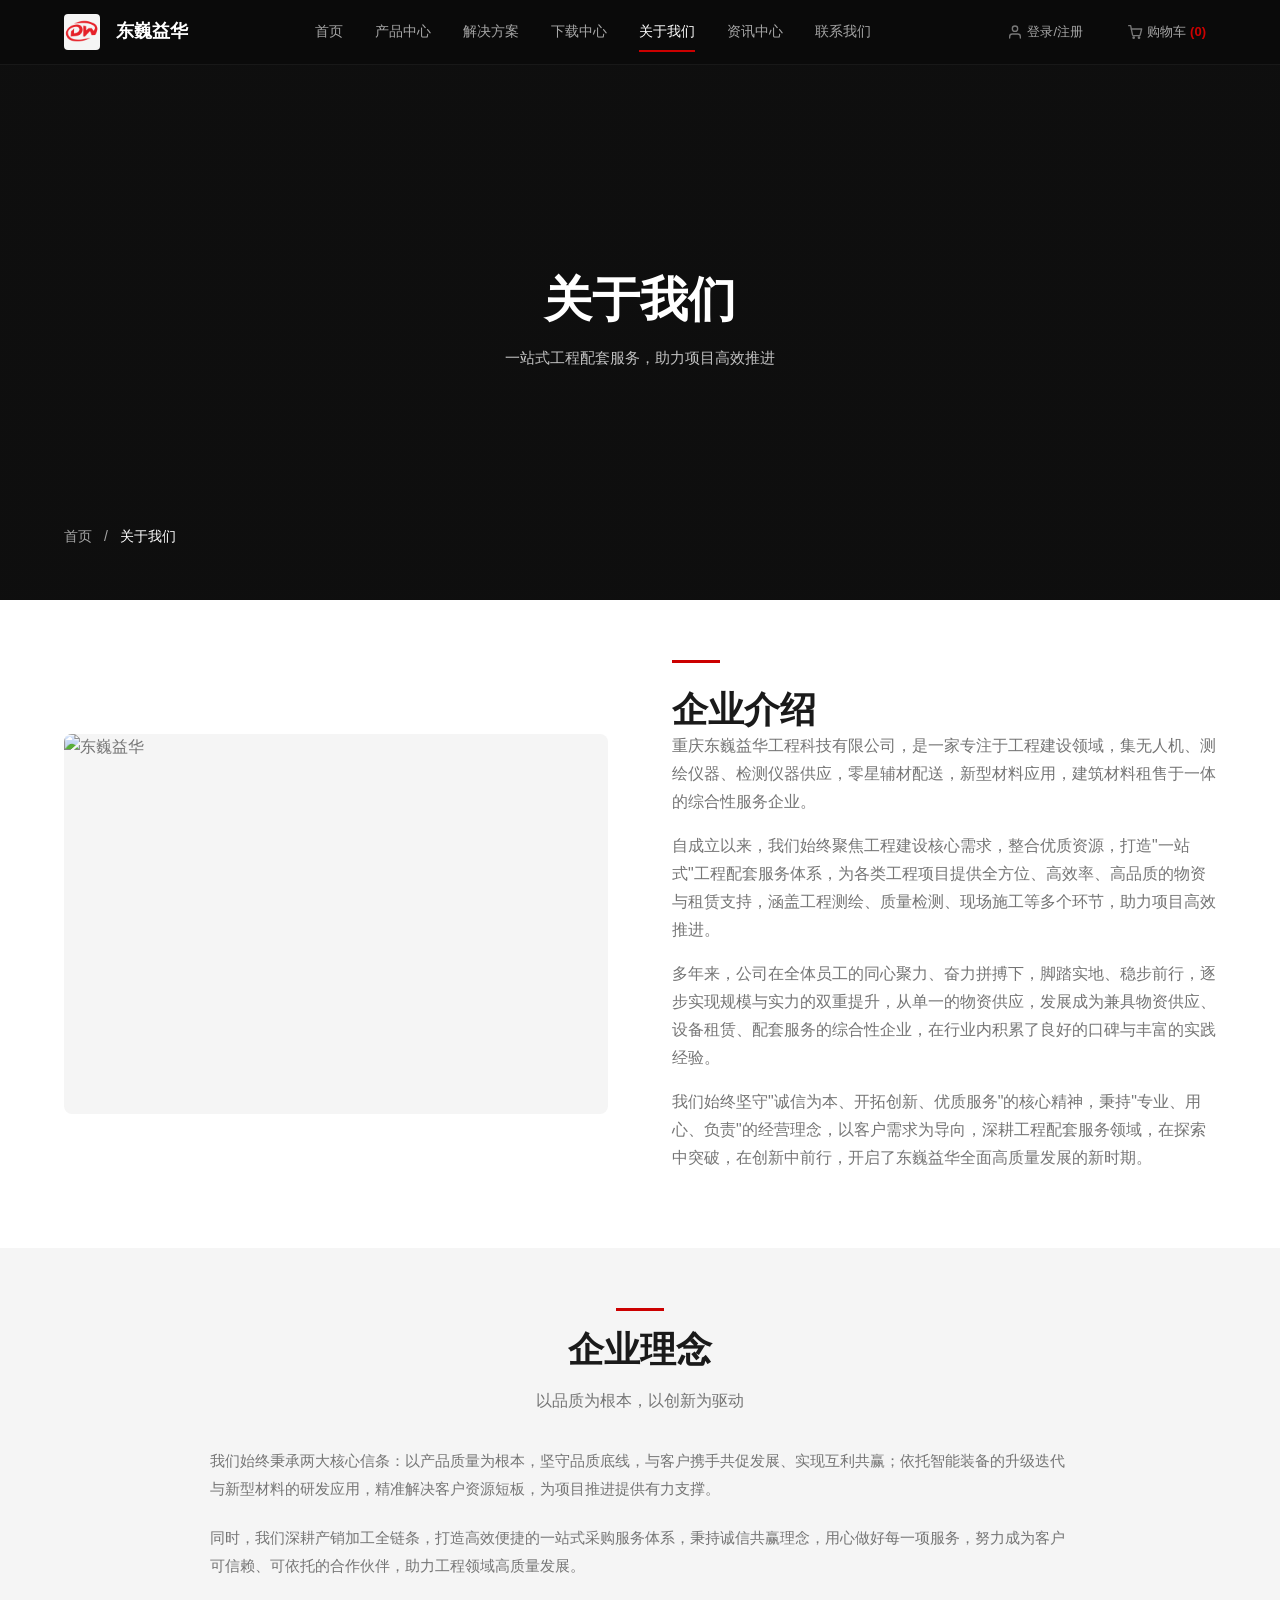
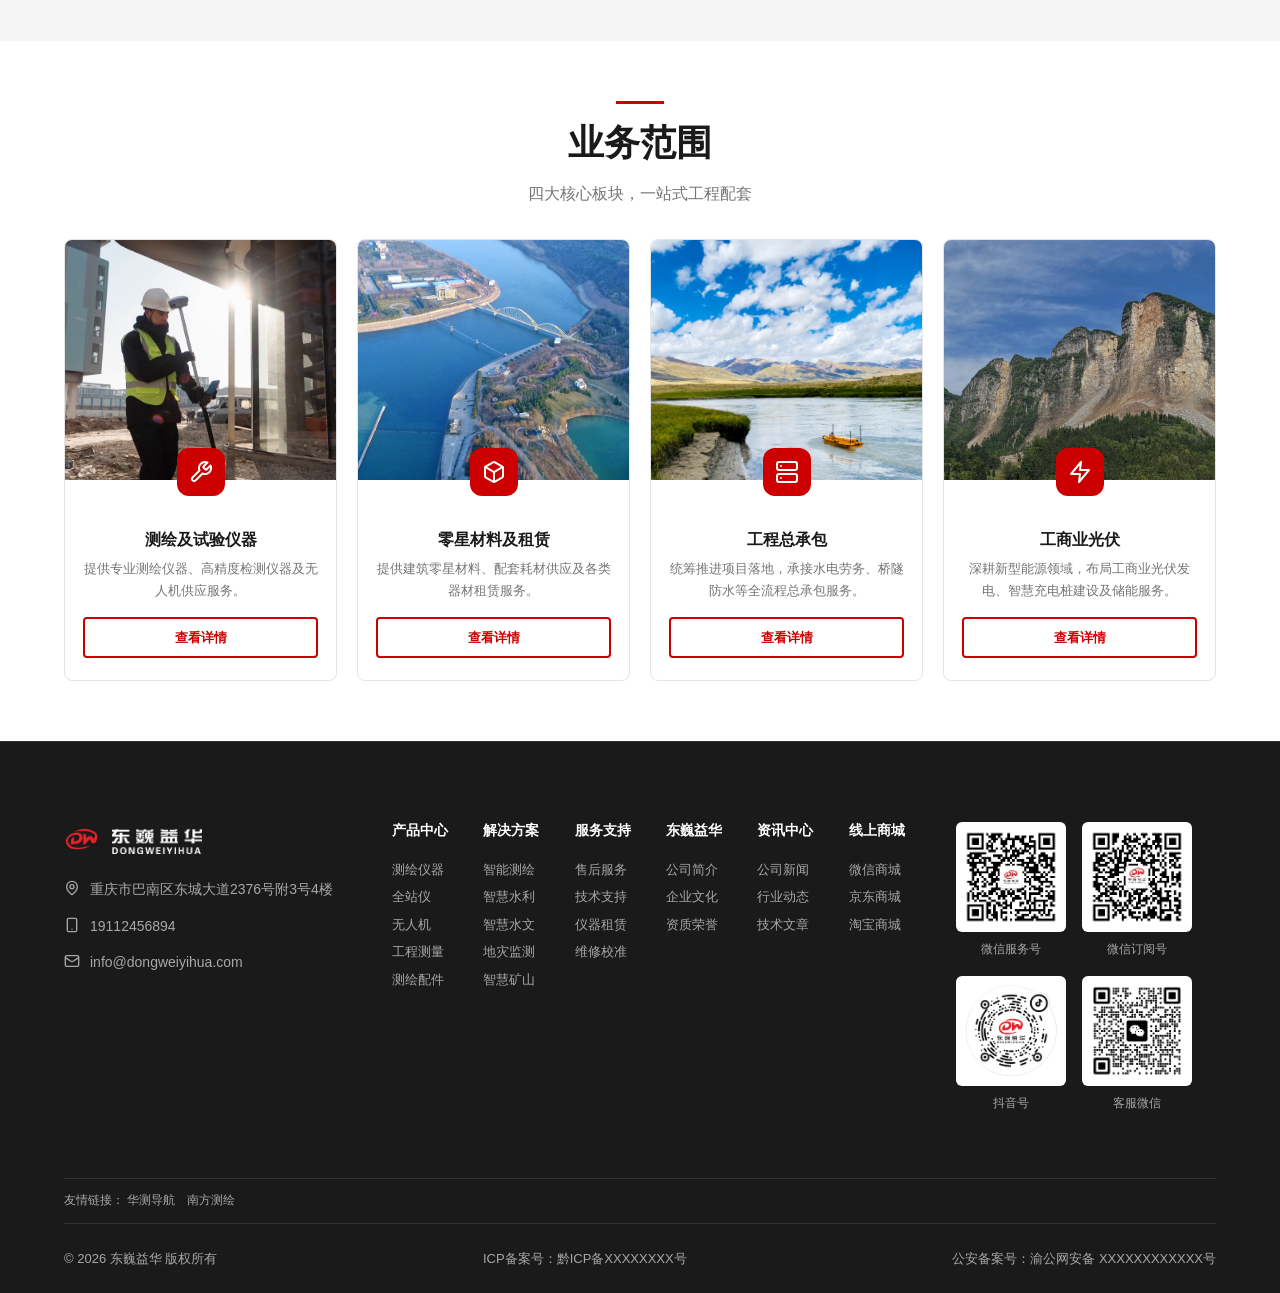
==== commit 87ef5f44: "backup: nav updates, downloads center, about page, news center" ====
--- a/about.html
+++ b/about.html
@@ -1,32 +1,425 @@
-<!DOCTYPE html>
-<html lang="zh-CN">
-<head>
-  <meta charset="UTF-8">
-  <meta name="viewport" content="width=device-width, initial-scale=1.0">
-  <title>关于我们 - 东巍益华</title>
-  <link rel="stylesheet" href="style.css">
-  <style>
-    .scope-card:hover { box-shadow: 0 8px 24px rgba(0,0,0,0.1); transform: translateY(-4px); border-color: var(--dhwy-red) !important; }
-    @media (max-width: 768px) { .scope-grid { grid-template-columns: 1fr !important; } }
-  </style>
-</head>
-<body>
-<nav class="nav"><div class="nav-inner"><a href="index.html" class="nav-logo"><span class="logo-icon"><img src="images/logo.png" alt="东巍益华"></span><span>东巍益华</span></a><div class="nav-links"><a href="index.html">首页</a><a href="products.html">产品中心</a><a href="solutions.html">解决方案</a><a href="brands.html">授权品牌</a><a href="about.html" class="active">关于我们</a><a href="news.html">新闻动态</a><a href="contact.html" class="nav-contact-link">联系我们</a></div><div class="nav-actions"><a href="login.html" class="nav-action-link"><svg width="16" height="16" viewBox="0 0 24 24" fill="none" stroke="currentColor" stroke-width="2" stroke-linecap="round" stroke-linejoin="round"><path d="M20 21v-2a4 4 0 0 0-4-4H8a4 4 0 0 0-4 4v2"/><circle cx="12" cy="7" r="4"/></svg><span>登录/注册</span></a><a href="cart.html" class="nav-action-link"><svg width="16" height="16" viewBox="0 0 24 24" fill="none" stroke="currentColor" stroke-width="2" stroke-linecap="round" stroke-linejoin="round"><circle cx="10" cy="20.5" r="1"/><circle cx="18" cy="20.5" r="1"/><path d="M2.5 2.5h3l2.7 13.3a2 2 0 0 0 2 1.7h7.7a2 2 0 0 0 2-1.7L22 7.5H6"/></svg><span>购物车</span><span class="cart-badge" id="cartBadge">(0)</span></a></div><div class="hamburger"><span></span><span></span><span></span></div></div><div class="mobile-nav"><a href="index.html">首页</a><a href="products.html">产品中心</a><a href="solutions.html">解决方案</a><a href="brands.html">授权品牌</a><a href="about.html" class="active">关于我们</a><a href="news.html">新闻动态</a><a href="contact.html">联系我们</a><a href="login.html">登录</a><a href="cart.html">购物车</a></div></nav>
-
-<section class="page-hero" style="min-height:600px;position:relative;display:flex;align-items:center;background:linear-gradient(rgba(0,0,0,0.45),rgba(0,0,0,0.45)),url('images/hyjjbanner.jpg') center/cover no-repeat;background-color:#1a1a1a;"><div class="container"><h1>关于我们</h1><p style="color:rgba(255,255,255,0.75);font-size:0.9375rem;max-width:600px;margin:12px auto 0;">一站式工程配套服务，助力项目高效推进</p></div><div style="position:absolute;bottom:20px;left:0;right:0;"><div class="container"><div class="breadcrumb"><a href="index.html">首页</a><span class="separator">/</span><span class="current">关于我们</span></div></div></div></section>
-
-<section class="section"><div class="container"><div class="about-intro"><div class="about-image" style="overflow:hidden;"><img src="images/dwyhmt.jpg" alt="东巍益华" style="width:100%;height:100%;object-fit:cover;"></div><div class="about-text"><span class="accent-line"></span><h2>企业介绍</h2><p>重庆东巍益华工程科技有限公司，是一家专注于工程建设领域，集无人机、测绘仪器、检测仪器供应，零星辅材配送，新型材料应用，建筑材料租售于一体的综合性服务企业。</p><p>自成立以来，我们始终聚焦工程建设核心需求，整合优质资源，打造一站式工程配套服务体系，为各类工程项目提供全方位、高效率、高品质的物资与租赁支持，涵盖工程测绘、质量检测、现场施工等多个环节，助力项目高效推进。</p><p>多年来，公司在全体员工的同心聚力、奋力拼搏下，脚踏实地、稳步前行，逐步实现规模与实力的双重提升，从单一的物资供应，发展成为兼具物资供应、设备租赁、配套服务的综合性企业，在行业内积累了良好的口碑与丰富的实践经验。</p><p>我们始终坚守诚信为本、开拓创新、优质服务的核心精神，秉持专业、用心、负责的经营理念，以客户需求为导向，深耕工程配套服务领域，在探索中突破，在创新中前行，开启了东巍益华全面高质量发展的新时期。</p></div></div></div></section>
-
-<section class="section" style="background:var(--dhwy-bg-gray);"><div class="container"><div class="section-header"><span class="accent-line"></span><h2>企业理念</h2><p>以品质为根本，以创新为驱动</p></div><div style="max-width:860px;margin:0 auto;"><p style="color:var(--dhwy-text-gray);line-height:1.9;margin-bottom:20px;font-size:0.9375rem;">我们始终秉承两大核心信条：以产品质量为根本，坚守品质底线，与客户携手共促发展、实现互利共赢；依托智能装备的升级迭代与新型材料的研发应用，精准解决客户资源短板，为项目推进提供有力支撑。</p><p style="color:var(--dhwy-text-gray);line-height:1.9;font-size:0.9375rem;">同时，我们深耕产销加工全链条，打造高效便捷的一站式采购服务体系，秉持诚信共赢理念，用心做好每一项服务，努力成为客户可信赖、可依托的合作伙伴，助力工程领域高质量发展。</p></div></div></section>
-
-<section class="section"><div class="container"><div class="section-header"><span class="accent-line"></span><h2>业务范围</h2><p>四大核心板块，一站式工程配套</p></div><div class="scope-grid" style="display:grid;grid-template-columns:repeat(2,1fr);gap:24px;max-width:960px;margin:0 auto;">
-<div class="scope-card" style="background:#fff;border:1px solid var(--dhwy-border-light);border-radius:12px;padding:36px 32px;transition:all 0.3s ease;"><div style="width:48px;height:48px;background:var(--dhwy-red-light);border-radius:12px;display:flex;align-items:center;justify-content:center;margin-bottom:16px;"><svg width="24" height="24" viewBox="0 0 24 24" fill="none" stroke="var(--dhwy-red)" stroke-width="2" stroke-linecap="round" stroke-linejoin="round"><path d="M14.7 6.3a1 1 0 0 0 0 1.4l1.6 1.6a1 1 0 0 0 1.4 0l3.77-3.77a6 6 0 0 1-7.94 7.94l-6.91 6.91a2.12 2.12 0 0 1-3-3l6.91-6.91a6 6 0 0 1 7.94-7.94l-3.76 3.76z"/></svg></div><h3 style="font-size:1.125rem;font-weight:700;margin-bottom:10px;color:var(--dhwy-text-dark);">测绘及试验仪器</h3><p style="color:var(--dhwy-text-gray);line-height:1.75;font-size:0.9375rem;">提供专业测绘仪器、高精度检测仪器及无人机供应服务。</p></div>
-<div class="scope-card" style="background:#fff;border:1px solid var(--dhwy-border-light);border-radius:12px;padding:36px 32px;transition:all 0.3s ease;"><div style="width:48px;height:48px;background:var(--dhwy-red-light);border-radius:12px;display:flex;align-items:center;justify-content:center;margin-bottom:16px;"><svg width="24" height="24" viewBox="0 0 24 24" fill="none" stroke="var(--dhwy-red)" stroke-width="2" stroke-linecap="round" stroke-linejoin="round"><path d="M21 16V8a2 2 0 0 0-1-1.73l-7-4a2 2 0 0 0-2 0l-7 4A2 2 0 0 0 3 8v8a2 2 0 0 0 1 1.73l7 4a2 2 0 0 0 2 0l7-4A2 2 0 0 0 21 16z"/><polyline points="3.27 6.96 12 12.01 20.73 6.96"/><line x1="12" y1="22.08" x2="12" y2="12"/></svg></div><h3 style="font-size:1.125rem;font-weight:700;margin-bottom:10px;color:var(--dhwy-text-dark);">零星材料及租赁</h3><p style="color:var(--dhwy-text-gray);line-height:1.75;font-size:0.9375rem;">提供建筑零星材料、配套耗材供应及各类器材租赁服务。</p></div>
-<div class="scope-card" style="background:#fff;border:1px solid var(--dhwy-border-light);border-radius:12px;padding:36px 32px;transition:all 0.3s ease;"><div style="width:48px;height:48px;background:var(--dhwy-red-light);border-radius:12px;display:flex;align-items:center;justify-content:center;margin-bottom:16px;"><svg width="24" height="24" viewBox="0 0 24 24" fill="none" stroke="var(--dhwy-red)" stroke-width="2" stroke-linecap="round" stroke-linejoin="round"><rect x="2" y="2" width="20" height="8" rx="2" ry="2"/><rect x="2" y="14" width="20" height="8" rx="2" ry="2"/><line x1="6" y1="6" x2="6.01" y2="6"/><line x1="6" y1="18" x2="6.01" y2="18"/></svg></div><h3 style="font-size:1.125rem;font-weight:700;margin-bottom:10px;color:var(--dhwy-text-dark);">工程总承包</h3><p style="color:var(--dhwy-text-gray);line-height:1.75;font-size:0.9375rem;">统筹推进项目落地，承接水电劳务、桥隧防水等全流程总承包服务。</p></div>
-<div class="scope-card" style="background:#fff;border:1px solid var(--dhwy-border-light);border-radius:12px;padding:36px 32px;transition:all 0.3s ease;"><div style="width:48px;height:48px;background:var(--dhwy-red-light);border-radius:12px;display:flex;align-items:center;justify-content:center;margin-bottom:16px;"><svg width="24" height="24" viewBox="0 0 24 24" fill="none" stroke="var(--dhwy-red)" stroke-width="2" stroke-linecap="round" stroke-linejoin="round"><polygon points="13 2 3 14 12 14 11 22 21 10 12 10 13 2"/></svg></div><h3 style="font-size:1.125rem;font-weight:700;margin-bottom:10px;color:var(--dhwy-text-dark);">工商业光伏</h3><p style="color:var(--dhwy-text-gray);line-height:1.75;font-size:0.9375rem;">深耕新型能源领域，布局工商业光伏发电、智慧充电桩建设及储能服务。</p></div>
-</div></div></section>
-
-<footer class="footer"><div class="container"><div class="footer-main"><div class="footer-contact"><div class="footer-logo"><img src="images/logo.png" alt="东巍益华" class="footer-logo-img"><img src="images/bswenzi.png" alt="东巍益华" class="footer-logo-text-img"></div><div class="footer-contact-item"><svg width="16" height="16" viewBox="0 0 24 24" fill="none" stroke="currentColor" stroke-width="2"><path d="M20 10c0 6-8 12-8 12s-8-6-8-12a8 8 0 0 1 16 0Z"/><circle cx="12" cy="10" r="3"/></svg><span>重庆市巴南区东城大道2376号附3号4楼</span></div><div class="footer-contact-item"><svg width="16" height="16" viewBox="0 0 24 24" fill="none" stroke="currentColor" stroke-width="2"><rect x="5" y="2" width="14" height="20" rx="2" ry="2"/><line x1="12" y1="18" x2="12.01" y2="18"/></svg><a href="tel:19112456894">19112456894</a></div><div class="footer-contact-item"><svg width="16" height="16" viewBox="0 0 24 24" fill="none" stroke="currentColor" stroke-width="2"><rect x="2" y="4" width="20" height="16" rx="2"/><path d="m22 7-8.97 5.7a1.94 1.94 0 0 1-2.06 0L2 7"/></svg><a href="mailto:info@dongweiyihua.com">info@dongweiyihua.com</a></div></div><div class="footer-nav"><div class="footer-nav-col"><h4>产品中心</h4><a href="products.html">测绘仪器</a><a href="products.html">全站仪</a><a href="products.html">无人机</a><a href="products.html">工程测量</a><a href="products.html">测绘配件</a></div><div class="footer-nav-col"><h4>解决方案</h4><a href="solutions.html">智能测绘</a><a href="solutions.html">智慧水利</a><a href="solutions.html">智慧水文</a><a href="solutions.html">地灾监测</a><a href="solutions.html">智慧矿山</a></div><div class="footer-nav-col"><h4>服务支持</h4><a href="contact.html">售后服务</a><a href="contact.html">技术支持</a><a href="contact.html">仪器租赁</a><a href="contact.html">维修校准</a></div><div class="footer-nav-col"><h4>东巍益华</h4><a href="about.html">公司简介</a><a href="about.html">企业文化</a><a href="about.html">资质荣誉</a></div><div class="footer-nav-col"><h4>资讯中心</h4><a href="news.html">公司新闻</a><a href="news.html">行业动态</a><a href="news.html">技术文章</a></div><div class="footer-nav-col"><h4>线上商城</h4><a href="contact.html">微信商城</a><a href="contact.html">京东商城</a><a href="contact.html">淘宝商城</a></div></div><div class="footer-side"><div class="footer-qr-row"><div class="footer-qr-item"><img src="images/fuwuhao.jpg" alt="微信服务号" class="footer-qr-img"><p>微信服务号</p></div><div class="footer-qr-item"><img src="images/dingyuehao.jpg" alt="微信订阅号" class="footer-qr-img"><p>微信订阅号</p></div><div class="footer-qr-item"><img src="images/douyin.jpg" alt="抖音号" class="footer-qr-img"><p>抖音号</p></div><div class="footer-qr-item"><img src="images/kefu.jpg" alt="客服微信" class="footer-qr-img"><p>客服微信</p></div></div></div></div><div class="footer-friend-links"><span>友情链接：</span><a href="https://www.huace.cn" target="_blank" rel="nofollow">华测导航</a><a href="https://www.southsurvey.com" target="_blank" rel="nofollow">南方测绘</a></div><div class="footer-bottom"><span>&copy; 2026 东巍益华 版权所有</span><span>ICP备案号：黔ICP备XXXXXXXX号</span><span>公安备案号：渝公网安备 XXXXXXXXXXXX号</span></div></div></footer>
-<script src="script.js"></script>
-</body>
-</html>+<!DOCTYPE html>
+<html lang="zh-CN">
+<head>
+  <meta charset="UTF-8">
+  <meta name="viewport" content="width=device-width, initial-scale=1.0">
+  <title>关于我们 - 东巍益华</title>
+  <link rel="stylesheet" href="style.css">
+  <style>
+    /* ---- 业务范围卡片 ---- */
+    .scope-grid {
+      display: grid;
+      grid-template-columns: repeat(4, 1fr);
+      gap: 20px;
+      max-width: 1200px;
+      margin: 0 auto;
+    }
+    .scope-card {
+      background: #fff;
+      border: 1px solid var(--dhwy-border-light);
+      border-radius: 8px;
+      overflow: hidden;
+      transition: all 0.3s ease;
+      display: flex;
+      flex-direction: column;
+    }
+    .scope-card:hover {
+      box-shadow: 0 8px 24px rgba(0,0,0,0.15);
+      transform: translateY(-4px);
+    }
+
+    /* 卡片图片区域 */
+    .scope-card-img {
+      height: 240px;
+      overflow: hidden;
+      position: relative;
+      background: #e8e8e8;
+    }
+    .scope-card-img img {
+      width: 100%;
+      height: 100%;
+      object-fit: cover;
+      transition: transform 0.5s ease;
+    }
+    .scope-card:hover .scope-card-img img {
+      transform: scale(1.06);
+    }
+    /* 图片hover灰色遮罩 - 从左到右出现 */
+    .scope-card-img::after {
+      content: '';
+      position: absolute;
+      inset: 0;
+      background: rgba(0,0,0,0.35);
+      transform: translateX(-100%);
+      transition: transform 0.4s ease;
+      z-index: 1;
+    }
+    .scope-card:hover .scope-card-img::after {
+      transform: translateX(0);
+    }
+
+    /* 卡片内容区 */
+    .scope-card-body {
+      padding: 20px 18px 0;
+      text-align: center;
+      flex: 1;
+    }
+
+    /* 中间图标 - 大红底色→天蓝色，图标固定白色 */
+    .scope-icon-box {
+      width: 48px;
+      height: 48px;
+      border-radius: 12px;
+      background: #CC0000;
+      display: flex;
+      align-items: center;
+      justify-content: center;
+      margin: -32px auto 14px;
+      position: relative;
+      z-index: 3;
+      transition: background 0.4s ease;
+    }
+    .scope-icon-box svg {
+      stroke: #fff;
+    }
+    .scope-card:hover .scope-icon-box {
+      background: #42b4f0;
+    }
+
+    .scope-card-body h3 {
+      font-size: 1rem;
+      font-weight: 700;
+      color: var(--dhwy-text-dark);
+      margin-bottom: 8px;
+    }
+    .scope-card-body p {
+      font-size: 0.8125rem;
+      color: var(--dhwy-text-gray);
+      line-height: 1.65;
+      margin: 0;
+    }
+
+    /* 了解更多按钮 - 左到右"加血"填充 */
+    .scope-card-btn {
+      display: inline-block;
+      margin: 16px 18px 22px;
+      padding: 8px 24px;
+      border: 2px solid var(--dhwy-red);
+      border-radius: 4px;
+      color: var(--dhwy-red);
+      font-size: 0.8125rem;
+      font-weight: 600;
+      text-decoration: none;
+      text-align: center;
+      position: relative;
+      overflow: hidden;
+      transition: color 0.4s ease;
+      z-index: 1;
+      background: transparent;
+    }
+    .scope-card-btn::before {
+      content: '';
+      position: absolute;
+      top: 0;
+      left: 0;
+      width: 100%;
+      height: 100%;
+      background: var(--dhwy-red);
+      transform: scaleX(0);
+      transform-origin: left center;
+      transition: transform 0.4s ease;
+      z-index: -1;
+    }
+    .scope-card:hover .scope-card-btn::before {
+      transform: scaleX(1);
+    }
+    .scope-card:hover .scope-card-btn {
+      color: #fff;
+    }
+
+    @media (max-width: 1024px) {
+      .scope-grid { grid-template-columns: repeat(2, 1fr); }
+    }
+    @media (max-width: 640px) {
+      .scope-grid { grid-template-columns: 1fr; }
+    }
+  </style>
+</head>
+<body>
+
+  <nav class="nav">
+    <div class="nav-inner">
+      <a href="index.html" class="nav-logo">
+        <span class="logo-icon"><img src="images/logo.png" alt="东巍益华"></span>
+        <span>东巍益华</span>
+      </a>
+      <div class="nav-links">
+        <a href="index.html">首页</a>
+        <a href="products.html">产品中心</a>
+        <a href="solutions.html">解决方案</a>
+        <a href="downloads.html">下载中心</a>
+        <a href="about.html" class="active">关于我们</a>
+        <a href="news.html">资讯中心</a>
+        <a href="contact.html" class="nav-contact-link">联系我们</a>
+      </div>
+      <div class="nav-actions">
+        <a href="login.html" class="nav-action-link">
+          <svg width="16" height="16" viewBox="0 0 24 24" fill="none" stroke="currentColor" stroke-width="2" stroke-linecap="round" stroke-linejoin="round"><path d="M20 21v-2a4 4 0 0 0-4-4H8a4 4 0 0 0-4 4v2"/><circle cx="12" cy="7" r="4"/></svg>
+          <span>登录/注册</span>
+        </a>
+        <a href="cart.html" class="nav-action-link">
+          <svg width="16" height="16" viewBox="0 0 24 24" fill="none" stroke="currentColor" stroke-width="2" stroke-linecap="round" stroke-linejoin="round"><circle cx="10" cy="20.5" r="1"/><circle cx="18" cy="20.5" r="1"/><path d="M2.5 2.5h3l2.7 13.3a2 2 0 0 0 2 1.7h7.7a2 2 0 0 0 2-1.7L22 7.5H6"/></svg>
+          <span>购物车</span>
+          <span class="cart-badge" id="cartBadge">(0)</span>
+        </a>
+      </div>
+      <div class="hamburger">
+        <span></span><span></span><span></span>
+      </div>
+    </div>
+    <div class="mobile-nav">
+      <a href="index.html">首页</a>
+      <a href="products.html">产品中心</a>
+      <a href="solutions.html">解决方案</a>
+      <a href="downloads.html">下载中心</a>
+      <a href="about.html" class="active">关于我们</a>
+      <a href="news.html">资讯中心</a>
+      <a href="contact.html">联系我们</a>
+      <a href="login.html">登录</a>
+      <a href="cart.html">购物车</a>
+    </div>
+  </nav>
+
+  <section class="page-hero" style="min-height:600px;position:relative;display:flex;align-items:center;background:linear-gradient(rgba(0,0,0,0.45),rgba(0,0,0,0.45)),url('images/hyjjbanner.jpg') center/cover no-repeat;background-color:#1a1a1a;">
+    <div class="container">
+      <h1>关于我们</h1>
+      <p style="color:rgba(255,255,255,0.75);font-size:0.9375rem;max-width:600px;margin:12px auto 0;">一站式工程配套服务，助力项目高效推进</p>
+    </div>
+    <div style="position:absolute;bottom:20px;left:0;right:0;">
+      <div class="container">
+        <div class="breadcrumb">
+          <a href="index.html">首页</a><span class="separator">/</span><span class="current">关于我们</span>
+        </div>
+      </div>
+    </div>
+  </section>
+
+  <!-- 企业介绍 -->
+  <section class="section">
+    <div class="container">
+      <div class="about-intro">
+        <div class="about-image" style="overflow:hidden;">
+          <img src="images/dwyhmt.jpg" alt="东巍益华" style="width:100%;height:100%;object-fit:cover;">
+        </div>
+        <div class="about-text">
+          <span class="accent-line"></span>
+          <h2>企业介绍</h2>
+          <p>重庆东巍益华工程科技有限公司，是一家专注于工程建设领域，集无人机、测绘仪器、检测仪器供应，零星辅材配送，新型材料应用，建筑材料租售于一体的综合性服务企业。</p>
+          <p>自成立以来，我们始终聚焦工程建设核心需求，整合优质资源，打造"一站式"工程配套服务体系，为各类工程项目提供全方位、高效率、高品质的物资与租赁支持，涵盖工程测绘、质量检测、现场施工等多个环节，助力项目高效推进。</p>
+          <p>多年来，公司在全体员工的同心聚力、奋力拼搏下，脚踏实地、稳步前行，逐步实现规模与实力的双重提升，从单一的物资供应，发展成为兼具物资供应、设备租赁、配套服务的综合性企业，在行业内积累了良好的口碑与丰富的实践经验。</p>
+          <p>我们始终坚守"诚信为本、开拓创新、优质服务"的核心精神，秉持"专业、用心、负责"的经营理念，以客户需求为导向，深耕工程配套服务领域，在探索中突破，在创新中前行，开启了东巍益华全面高质量发展的新时期。</p>
+        </div>
+      </div>
+    </div>
+  </section>
+
+  <!-- 企业理念 -->
+  <section class="section" style="background:var(--dhwy-bg-gray);">
+    <div class="container">
+      <div class="section-header">
+        <span class="accent-line"></span>
+        <h2>企业理念</h2>
+        <p>以品质为根本，以创新为驱动</p>
+      </div>
+      <div class="about-philosophy" style="max-width:860px;margin:0 auto;">
+        <p style="color:var(--dhwy-text-gray);line-height:1.9;margin-bottom:20px;font-size:0.9375rem;">我们始终秉承两大核心信条：以产品质量为根本，坚守品质底线，与客户携手共促发展、实现互利共赢；依托智能装备的升级迭代与新型材料的研发应用，精准解决客户资源短板，为项目推进提供有力支撑。</p>
+        <p style="color:var(--dhwy-text-gray);line-height:1.9;font-size:0.9375rem;">同时，我们深耕产销加工全链条，打造高效便捷的一站式采购服务体系，秉持诚信共赢理念，用心做好每一项服务，努力成为客户可信赖、可依托的合作伙伴，助力工程领域高质量发展。</p>
+      </div>
+    </div>
+  </section>
+
+  <!-- 业务范围 -->
+  <section class="section">
+    <div class="container">
+      <div class="section-header">
+        <span class="accent-line"></span>
+        <h2>业务范围</h2>
+        <p>四大核心板块，一站式工程配套</p>
+      </div>
+      <div class="scope-grid">
+        <!-- 卡片1：测绘及试验仪器 -->
+        <div class="scope-card">
+          <div class="scope-card-img">
+            <img src="images/行业解决方案_001.jpg" alt="测绘及试验仪器" loading="lazy">
+          </div>
+          <div class="scope-icon-box">
+            <svg width="24" height="24" viewBox="0 0 24 24" fill="none" stroke="#fff" stroke-width="2" stroke-linecap="round" stroke-linejoin="round"><path d="M14.7 6.3a1 1 0 0 0 0 1.4l1.6 1.6a1 1 0 0 0 1.4 0l3.77-3.77a6 6 0 0 1-7.94 7.94l-6.91 6.91a2.12 2.12 0 0 1-3-3l6.91-6.91a6 6 0 0 1 7.94-7.94l-3.76 3.76z"/></svg>
+          </div>
+          <div class="scope-card-body">
+            <h3>测绘及试验仪器</h3>
+            <p>提供专业测绘仪器、高精度检测仪器及无人机供应服务。</p>
+          </div>
+          <a href="products.html" class="scope-card-btn">查看详情</a>
+        </div>
+
+        <!-- 卡片2：零星材料及租赁 -->
+        <div class="scope-card">
+          <div class="scope-card-img">
+            <img src="images/行业解决方案_002.jpg" alt="零星材料及租赁" loading="lazy">
+          </div>
+          <div class="scope-icon-box">
+            <svg width="24" height="24" viewBox="0 0 24 24" fill="none" stroke="#fff" stroke-width="2" stroke-linecap="round" stroke-linejoin="round"><path d="M21 16V8a2 2 0 0 0-1-1.73l-7-4a2 2 0 0 0-2 0l-7 4A2 2 0 0 0 3 8v8a2 2 0 0 0 1 1.73l7 4a2 2 0 0 0 2 0l7-4A2 2 0 0 0 21 16z"/><polyline points="3.27 6.96 12 12.01 20.73 6.96"/><line x1="12" y1="22.08" x2="12" y2="12"/></svg>
+          </div>
+          <div class="scope-card-body">
+            <h3>零星材料及租赁</h3>
+            <p>提供建筑零星材料、配套耗材供应及各类器材租赁服务。</p>
+          </div>
+          <a href="products.html" class="scope-card-btn">查看详情</a>
+        </div>
+
+        <!-- 卡片3：工程总承包 -->
+        <div class="scope-card">
+          <div class="scope-card-img">
+            <img src="images/行业解决方案_003.jpg" alt="工程总承包" loading="lazy">
+          </div>
+          <div class="scope-icon-box">
+            <svg width="24" height="24" viewBox="0 0 24 24" fill="none" stroke="#fff" stroke-width="2" stroke-linecap="round" stroke-linejoin="round"><rect x="2" y="2" width="20" height="8" rx="2" ry="2"/><rect x="2" y="14" width="20" height="8" rx="2" ry="2"/><line x1="6" y1="6" x2="6.01" y2="6"/><line x1="6" y1="18" x2="6.01" y2="18"/></svg>
+          </div>
+          <div class="scope-card-body">
+            <h3>工程总承包</h3>
+            <p>统筹推进项目落地，承接水电劳务、桥隧防水等全流程总承包服务。</p>
+          </div>
+          <a href="products.html" class="scope-card-btn">查看详情</a>
+        </div>
+
+        <!-- 卡片4：工商业光伏 -->
+        <div class="scope-card">
+          <div class="scope-card-img">
+            <img src="images/行业解决方案_004.jpg" alt="工商业光伏" loading="lazy">
+          </div>
+          <div class="scope-icon-box">
+            <svg width="24" height="24" viewBox="0 0 24 24" fill="none" stroke="#fff" stroke-width="2" stroke-linecap="round" stroke-linejoin="round"><polygon points="13 2 3 14 12 14 11 22 21 10 12 10 13 2"/></svg>
+          </div>
+          <div class="scope-card-body">
+            <h3>工商业光伏</h3>
+            <p>深耕新型能源领域，布局工商业光伏发电、智慧充电桩建设及储能服务。</p>
+          </div>
+          <a href="products.html" class="scope-card-btn">查看详情</a>
+        </div>
+      </div>
+    </div>
+  </section>
+
+  <!-- ========== 页脚 ========== -->
+  <footer class="footer">
+    <div class="container">
+      <div class="footer-main">
+        <!-- 左：联系方式 -->
+        <div class="footer-contact">
+          <div class="footer-logo">
+            <img src="images/logo.png" alt="东巍益华" class="footer-logo-img">
+            <img src="images/bswenzi.png" alt="东巍益华" class="footer-logo-text-img">
+          </div>
+          <div class="footer-contact-item">
+            <svg width="16" height="16" viewBox="0 0 24 24" fill="none" stroke="currentColor" stroke-width="2" stroke-linecap="round" stroke-linejoin="round"><path d="M20 10c0 6-8 12-8 12s-8-6-8-12a8 8 0 0 1 16 0Z"/><circle cx="12" cy="10" r="3"/></svg>
+            <span>重庆市巴南区东城大道2376号附3号4楼</span>
+          </div>
+          <div class="footer-contact-item">
+            <svg width="16" height="16" viewBox="0 0 24 24" fill="none" stroke="currentColor" stroke-width="2" stroke-linecap="round" stroke-linejoin="round"><rect x="5" y="2" width="14" height="20" rx="2" ry="2"/><line x1="12" y1="18" x2="12.01" y2="18"/></svg>
+            <a href="tel:19112456894">19112456894</a>
+          </div>
+          <div class="footer-contact-item">
+            <svg width="16" height="16" viewBox="0 0 24 24" fill="none" stroke="currentColor" stroke-width="2" stroke-linecap="round" stroke-linejoin="round"><rect x="2" y="4" width="20" height="16" rx="2"/><path d="m22 7-8.97 5.7a1.94 1.94 0 0 1-2.06 0L2 7"/></svg>
+            <a href="mailto:info@dongweiyihua.com">info@dongweiyihua.com</a>
+          </div>
+        </div>
+
+        <!-- 中：导航链接列 -->
+        <div class="footer-nav">
+          <div class="footer-nav-col">
+            <h4>产品中心</h4>
+            <a href="products.html">测绘仪器</a>
+            <a href="products.html">全站仪</a>
+            <a href="products.html">无人机</a>
+            <a href="products.html">工程测量</a>
+            <a href="products.html">测绘配件</a>
+          </div>
+          <div class="footer-nav-col">
+            <h4>解决方案</h4>
+            <a href="solutions.html">智能测绘</a>
+            <a href="solutions.html">智慧水利</a>
+            <a href="solutions.html">智慧水文</a>
+            <a href="solutions.html">地灾监测</a>
+            <a href="solutions.html">智慧矿山</a>
+          </div>
+          <div class="footer-nav-col">
+            <h4>服务支持</h4>
+            <a href="contact.html">售后服务</a>
+            <a href="contact.html">技术支持</a>
+            <a href="contact.html">仪器租赁</a>
+            <a href="contact.html">维修校准</a>
+          </div>
+          <div class="footer-nav-col">
+            <h4>东巍益华</h4>
+            <a href="about.html">公司简介</a>
+            <a href="about.html">企业文化</a>
+            <a href="about.html">资质荣誉</a>
+          </div>
+          <div class="footer-nav-col">
+            <h4>资讯中心</h4>
+            <a href="news.html">公司新闻</a>
+            <a href="news.html">行业动态</a>
+            <a href="news.html">技术文章</a>
+          </div>
+          <div class="footer-nav-col">
+            <h4>线上商城</h4>
+            <a href="contact.html">微信商城</a>
+            <a href="contact.html">京东商城</a>
+            <a href="contact.html">淘宝商城</a>
+          </div>
+        </div>
+
+        <!-- 右：二维码 -->
+        <div class="footer-side">
+          <div class="footer-qr-row">
+            <div class="footer-qr-item">
+              <img src="images/fuwuhao.jpg" alt="微信服务号" class="footer-qr-img">
+              <p>微信服务号</p>
+            </div>
+            <div class="footer-qr-item">
+              <img src="images/dingyuehao.jpg" alt="微信订阅号" class="footer-qr-img">
+              <p>微信订阅号</p>
+            </div>
+            <div class="footer-qr-item">
+              <img src="images/douyin.jpg" alt="抖音号" class="footer-qr-img">
+              <p>抖音号</p>
+            </div>
+            <div class="footer-qr-item">
+              <img src="images/kefu.jpg" alt="客服微信" class="footer-qr-img">
+              <p>客服微信</p>
+            </div>
+          </div>
+        </div>
+      </div>
+
+      <!-- 友情链接（独立行） -->
+      <div class="footer-friend-links">
+        <span>友情链接：</span>
+        <a href="https://www.huace.cn" target="_blank" rel="nofollow">华测导航</a>
+        <a href="https://www.southsurvey.com" target="_blank" rel="nofollow">南方测绘</a>
+      </div>
+
+      <div class="footer-bottom">
+        <span>&copy; 2026 东巍益华 版权所有</span>
+        <span>ICP备案号：黔ICP备XXXXXXXX号</span>
+        <span>公安备案号：渝公网安备 XXXXXXXXXXXX号</span>
+      </div>
+    </div>
+  </footer>
+
+  <script src="script.js"></script>
+</body>
+</html>
+
+</body>
+</html>
--- a/style.css
+++ b/style.css
@@ -1,114 +1,3314 @@
-/* ============================================
-   东巍益华 (DongWeiYiHua) 官网样式
-   设计风格：NVIDIA + 东巍红定制
-   ============================================ */
-
-/* ---- CSS 变量 ---- */
-:root {
-  /* 色彩 */
-  --dhwy-dark: #0a0a0a;
-  --dhwy-dark-2: #1a1a1a;
-  --dhwy-dark-3: #2a2a2a;
-  --dhwy-white: #ffffff;
-  --dhwy-red: #CC0000;
-  --dhwy-red-deep: #A00000;
-  --dhwy-red-light: rgba(204, 0, 0, 0.1);
-  --dhwy-red-hover: rgba(204, 0, 0, 0.08);
-  --dhwy-text-light: #ffffff;
-  --dhwy-text-muted: #a7a7a7;
-  --dhwy-text-dark: #1a1a1a;
-  --dhwy-text-gray: #757575;
-  --dhwy-border: #333;
-  --dhwy-border-light: #e5e5e5;
-  --dhwy-bg-gray: #f5f5f5;
-  --dhwy-bg-gray-light: #fafafa;
-
-  /* 排版 */
-  --font-main: -apple-system, BlinkMacSystemFont, "Segoe UI", "PingFang SC", "Microsoft YaHei", sans-serif;
-  --font-mono: "SF Mono", "Cascadia Code", Consolas, monospace;
-
-  /* 间距 - 8px grid */
-  --space-1: 8px;
-  --space-2: 16px;
-  --space-3: 24px;
-  --space-4: 32px;
-  --space-5: 40px;
-  --space-6: 48px;
-  --space-8: 64px;
-  --space-10: 80px;
-  --space-12: 96px;
-
-  /* 圆角 */
-  --radius-sm: 4px;
-  --radius-md: 8px;
-  --radius-lg: 12px;
-
-  /* 过渡 */
-  --transition-fast: 0.2s ease;
-  --transition-base: 0.3s ease;
-
-  /* 阴影 */
-  --shadow-sm: 0 1px 3px rgba(0, 0, 0, 0.08);
-  --shadow-md: 0 4px 12px rgba(0, 0, 0, 0.1);
-  --shadow-lg: 0 8px 24px rgba(0, 0, 0, 0.12);
-
-  /* 容器 */
-  --container-max: 1200px;
-  --container-padding: var(--space-3);
-}
-
-/* ---- Reset ---- */
-*, *::before, *::after {
-  box-sizing: border-box;
-  margin: 0;
-  padding: 0;
-}
-
-html {
-  font-size: 16px;
-  scroll-behavior: smooth;
-  -webkit-font-smoothing: antialiased;
-  -moz-osx-font-smoothing: grayscale;
-}
-
-body {
-  font-family: var(--font-main);
-  color: var(--dhwy-text-dark);
-  line-height: 1.65;
-  background: var(--dhwy-white);
-  overflow-x: hidden;
-}
-
-a {
-  text-decoration: none;
-  color: inherit;
-  transition: color var(--transition-fast);
-}
-
-img {
-  max-width: 100%;
-  display: block;
-}
-
-ul, ol {
-  list-style: none;
-}
-
-button {
-  cursor: pointer;
-  font-family: inherit;
-  border: none;
-  background: none;
-}
-
-input, textarea, select {
-  font-family: inherit;
-  font-size: inherit;
-}
-
-/* ---- 容器 ---- */
-.container {
-  max-width: var(--container-max);
-  margin: 0 auto;
-  padding: 0 var(--container-padding);
-}+/* ============================================
+   东巍益华 (DongWeiYiHua) 官网样式
+   设计风格：NVIDIA + 东巍红定制
+   ============================================ */
+
+/* ---- CSS 变量 ---- */
+:root {
+  /* 色彩 */
+  --dhwy-dark: #0a0a0a;
+  --dhwy-dark-2: #1a1a1a;
+  --dhwy-dark-3: #2a2a2a;
+  --dhwy-white: #ffffff;
+  --dhwy-red: #CC0000;
+  --dhwy-red-deep: #A00000;
+  --dhwy-red-light: rgba(204, 0, 0, 0.1);
+  --dhwy-red-hover: rgba(204, 0, 0, 0.08);
+  --dhwy-text-light: #ffffff;
+  --dhwy-text-muted: #a7a7a7;
+  --dhwy-text-dark: #1a1a1a;
+  --dhwy-text-gray: #757575;
+  --dhwy-border: #333;
+  --dhwy-border-light: #e5e5e5;
+  --dhwy-bg-gray: #f5f5f5;
+  --dhwy-bg-gray-light: #fafafa;
+
+  /* 排版 */
+  --font-main: -apple-system, BlinkMacSystemFont, "Segoe UI", "PingFang SC", "Microsoft YaHei", sans-serif;
+  --font-mono: "SF Mono", "Cascadia Code", Consolas, monospace;
+
+  /* 间距 - 8px grid */
+  --space-1: 8px;
+  --space-2: 16px;
+  --space-3: 24px;
+  --space-4: 32px;
+  --space-5: 40px;
+  --space-6: 48px;
+  --space-8: 64px;
+  --space-10: 80px;
+  --space-12: 96px;
+
+  /* 圆角 */
+  --radius-sm: 4px;
+  --radius-md: 8px;
+  --radius-lg: 12px;
+
+  /* 过渡 */
+  --transition-fast: 0.2s ease;
+  --transition-base: 0.3s ease;
+
+  /* 阴影 */
+  --shadow-sm: 0 1px 3px rgba(0, 0, 0, 0.08);
+  --shadow-md: 0 4px 12px rgba(0, 0, 0, 0.1);
+  --shadow-lg: 0 8px 24px rgba(0, 0, 0, 0.12);
+
+  /* 容器 */
+  --container-max: 1200px;
+  --container-padding: var(--space-3);
+}
+
+/* ---- Reset ---- */
+*, *::before, *::after {
+  box-sizing: border-box;
+  margin: 0;
+  padding: 0;
+}
+
+html {
+  font-size: 16px;
+  scroll-behavior: smooth;
+  -webkit-font-smoothing: antialiased;
+  -moz-osx-font-smoothing: grayscale;
+}
+
+body {
+  font-family: var(--font-main);
+  color: var(--dhwy-text-dark);
+  line-height: 1.65;
+  background: var(--dhwy-white);
+  overflow-x: hidden;
+}
+
+a {
+  text-decoration: none;
+  color: inherit;
+  transition: color var(--transition-fast);
+}
+
+img {
+  max-width: 100%;
+  display: block;
+}
+
+ul, ol {
+  list-style: none;
+}
+
+button {
+  cursor: pointer;
+  font-family: inherit;
+  border: none;
+  background: none;
+}
+
+input, textarea, select {
+  font-family: inherit;
+  font-size: inherit;
+}
+
+/* ---- 容器 ---- */
+.container {
+  max-width: var(--container-max);
+  margin: 0 auto;
+  padding: 0 var(--container-padding);
+}
+
+/* ---- 排版 ---- */
+h1, h2, h3, h4, h5, h6 {
+  font-weight: 700;
+  line-height: 1.25;
+}
+
+h1 { font-size: 3rem; }       /* 48px */
+h2 { font-size: 2.25rem; }    /* 36px */
+h3 { font-size: 1.5rem; }     /* 24px */
+h4 { font-size: 1.25rem; }    /* 20px */
+
+.text-red { color: var(--dhwy-red); }
+.text-muted { color: var(--dhwy-text-muted); }
+.text-gray { color: var(--dhwy-text-gray); }
+.text-light { color: var(--dhwy-text-light); }
+
+/* ---- 红色短线装饰 ---- */
+.accent-line {
+  display: inline-block;
+  width: 48px;
+  height: 3px;
+  background: var(--dhwy-red);
+  margin-bottom: var(--space-2);
+}
+
+/* ---- 区块 ---- */
+.section {
+  padding: 60px 0;
+}
+
+.section-header {
+  text-align: center;
+  margin-bottom: 32px;
+}
+
+.section-header h2 {
+  font-size: 2.25rem;
+  margin-bottom: var(--space-2);
+}
+
+.section-header .accent-line {
+  display: block;
+  margin: 0 auto var(--space-2);
+}
+
+.section-header p {
+  color: var(--dhwy-text-gray);
+  font-size: 1rem;
+  max-width: 600px;
+  margin: 0 auto;
+}
+
+/* ---- 按钮 ---- */
+.btn {
+  display: inline-flex;
+  align-items: center;
+  justify-content: center;
+  gap: var(--space-1);
+  padding: 10px 24px;
+  font-size: 0.875rem;
+  font-weight: 600;
+  line-height: 1.5;
+  border-radius: var(--radius-sm);
+  transition: all var(--transition-base);
+  white-space: nowrap;
+  letter-spacing: 0.02em;
+}
+
+/* Primary CTA - NVIDIA描边式 */
+.btn-primary-outline {
+  border: 2px solid var(--dhwy-red);
+  color: var(--dhwy-red);
+  background: transparent;
+}
+
+.btn-primary-outline:hover {
+  background: var(--dhwy-red);
+  color: var(--dhwy-white);
+}
+
+/* Secondary */
+.btn-secondary-outline {
+  border: 1px solid var(--dhwy-red);
+  color: var(--dhwy-red);
+  background: transparent;
+}
+
+.btn-secondary-outline:hover {
+  background: var(--dhwy-red-light);
+}
+
+/* Ghost */
+.btn-ghost {
+  color: var(--dhwy-red);
+  background: transparent;
+  padding: 8px 16px;
+}
+
+.btn-ghost:hover {
+  background: var(--dhwy-red-hover);
+}
+
+/* Filled - "立即购买" */
+.btn-filled {
+  background: var(--dhwy-red);
+  color: var(--dhwy-white);
+  border: 2px solid var(--dhwy-red);
+}
+
+.btn-filled:hover {
+  background: var(--dhwy-red-deep);
+  border-color: var(--dhwy-red-deep);
+}
+
+/* Dark变体 */
+.btn-dark-outline {
+  border: 2px solid var(--dhwy-white);
+  color: var(--dhwy-white);
+  background: transparent;
+}
+
+.btn-dark-outline:hover {
+  background: var(--dhwy-white);
+  color: var(--dhwy-dark);
+}
+
+/* 查看更多按钮 */
+.btn-more {
+  display: inline-flex;
+  align-items: center;
+  justify-content: center;
+  padding: 12px 36px;
+  border: 2px solid var(--dhwy-border-light);
+  border-radius: var(--radius-sm);
+  font-size: 1rem;
+  font-weight: 600;
+  color: var(--dhwy-text-dark);
+  background: #fff;
+  text-decoration: none;
+  transition: all 0.3s ease;
+  cursor: pointer;
+}
+
+.btn-more:hover {
+  background: var(--dhwy-red);
+  border-color: var(--dhwy-red);
+  color: var(--dhwy-white);
+}
+
+.btn-dark-text {
+  color: var(--dhwy-red);
+  background: transparent;
+}
+
+.btn-dark-text:hover {
+  color: #ff3333;
+}
+
+.btn-sm {
+  padding: 6px 16px;
+  font-size: 0.8125rem;
+}
+
+.btn-lg {
+  padding: 14px 32px;
+  font-size: 1rem;
+}
+
+/* ---- 导航栏 ---- */
+.nav {
+  position: fixed;
+  top: 0;
+  left: 0;
+  right: 0;
+  z-index: 1000;
+  background: var(--dhwy-dark);
+  border-bottom: 1px solid rgba(255,255,255,0.06);
+  transition: background var(--transition-base);
+}
+
+.nav.scrolled {
+  background: rgba(10, 10, 10, 0.95);
+  backdrop-filter: blur(12px);
+}
+
+.nav-inner {
+  display: flex;
+  align-items: center;
+  justify-content: space-between;
+  height: 64px;
+  max-width: var(--container-max);
+  margin: 0 auto;
+  padding: 0 var(--container-padding);
+}
+
+.nav-logo {
+  display: flex;
+  align-items: center;
+  gap: var(--space-2);
+  font-size: 1.125rem;
+  font-weight: 700;
+  color: var(--dhwy-white);
+  flex-shrink: 0;
+}
+
+.nav-logo .logo-icon {
+  width: 36px;
+  height: 36px;
+  background: var(--dhwy-bg-gray);
+  border-radius: var(--radius-sm);
+  display: flex;
+  align-items: center;
+  justify-content: center;
+  font-size: 1.25rem;
+  font-weight: 900;
+  color: var(--dhwy-white);
+}
+
+.nav-links {
+  display: flex;
+  align-items: center;
+  gap: var(--space-4);
+}
+
+.nav-links a {
+  color: var(--dhwy-text-muted);
+  font-size: 0.875rem;
+  font-weight: 500;
+  padding: 8px 0;
+  position: relative;
+  transition: color var(--transition-fast);
+}
+
+.nav-links a::after {
+  content: '';
+  position: absolute;
+  bottom: 0;
+  left: 0;
+  width: 0;
+  height: 2px;
+  background: var(--dhwy-red);
+  transition: width var(--transition-base);
+}
+
+.nav-links a:hover,
+.nav-links a.active {
+  color: var(--dhwy-white);
+}
+
+.nav-links a:hover::after,
+.nav-links a.active::after {
+  width: 100%;
+}
+
+/* 导航右侧操作区 */
+.nav-actions {
+  display: flex;
+  align-items: center;
+  gap: var(--space-3);
+  flex-shrink: 0;
+}
+
+.nav-action-link {
+  display: flex;
+  align-items: center;
+  gap: 4px;
+  color: var(--dhwy-text-muted);
+  font-size: 0.8125rem;
+  font-weight: 500;
+  padding: 6px 10px;
+  border-radius: var(--radius-sm);
+  transition: color var(--transition-fast), background var(--transition-fast);
+}
+
+.nav-action-link:hover,
+.nav-action-link.active {
+  color: var(--dhwy-white);
+  background: rgba(255, 255, 255, 0.08);
+}
+
+.nav-action-link svg {
+  flex-shrink: 0;
+  opacity: 0.7;
+}
+
+.cart-badge {
+  color: var(--dhwy-red);
+  font-weight: 700;
+}
+
+.nav-contact-link {
+  position: relative;
+}
+
+.nav-contact-link::after {
+  content: '';
+  position: absolute;
+  bottom: 0;
+  left: 0;
+  width: 0;
+  height: 2px;
+  background: var(--dhwy-red);
+  transition: width var(--transition-base);
+}
+
+.nav-contact-link:hover::after {
+  width: 100%;
+}
+
+/* 汉堡菜单 */
+.hamburger {
+  display: none;
+  flex-direction: column;
+  justify-content: center;
+  gap: 5px;
+  width: 28px;
+  height: 28px;
+  cursor: pointer;
+  z-index: 1001;
+}
+
+.hamburger span {
+  display: block;
+  height: 2px;
+  background: var(--dhwy-white);
+  border-radius: 2px;
+  transition: all var(--transition-base);
+  transform-origin: center;
+}
+
+.hamburger.active span:nth-child(1) {
+  transform: rotate(45deg) translate(5px, 5px);
+}
+
+.hamburger.active span:nth-child(2) {
+  opacity: 0;
+}
+
+.hamburger.active span:nth-child(3) {
+  transform: rotate(-45deg) translate(5px, -5px);
+}
+
+/* 移动端导航 */
+.mobile-nav {
+  display: none;
+  position: fixed;
+  top: 64px;
+  left: 0;
+  right: 0;
+  bottom: 0;
+  background: var(--dhwy-dark);
+  padding: var(--space-4);
+  z-index: 999;
+  flex-direction: column;
+  gap: var(--space-1);
+  overflow-y: auto;
+}
+
+.mobile-nav.active {
+  display: flex;
+}
+
+.mobile-nav a {
+  color: var(--dhwy-text-muted);
+  font-size: 1rem;
+  padding: 12px 0;
+  border-bottom: 1px solid var(--dhwy-border);
+  transition: color var(--transition-fast);
+}
+
+.mobile-nav a:hover,
+.mobile-nav a.active {
+  color: var(--dhwy-white);
+}
+
+.mobile-nav .btn {
+  margin-top: var(--space-2);
+  width: 100%;
+}
+
+/* ---- Hero 轮播 ---- */
+.hero-slider {
+  position: relative;
+  width: 100%;
+  aspect-ratio: 21 / 9;
+  overflow: hidden;
+  background: var(--dhwy-dark);
+}
+
+.hero-slide {
+  position: absolute;
+  top: 0;
+  left: 0;
+  width: 100%;
+  height: 100%;
+  opacity: 0;
+  transition: opacity 0.8s ease;
+  z-index: 0;
+}
+
+.hero-slide.active {
+  opacity: 1;
+  z-index: 1;
+}
+
+.hero-image {
+  width: 100%;
+  height: 100%;
+  object-fit: cover;
+  display: block;
+}
+
+/* 指示点 */
+.hero-dots {
+  position: absolute;
+  bottom: 30px;
+  left: 50%;
+  transform: translateX(-50%);
+  display: flex;
+  gap: 10px;
+  z-index: 10;
+}
+
+.hero-dot {
+  width: 10px;
+  height: 10px;
+  border-radius: 50%;
+  background: rgba(255,255,255,0.4);
+  cursor: pointer;
+  transition: all 0.3s ease;
+}
+
+.hero-dot.active {
+  background: var(--dhwy-red);
+  width: 28px;
+  border-radius: 5px;
+}
+
+/* 底部按钮 */
+.hero-cta {
+  position: absolute;
+  bottom: 60px;
+  left: 50%;
+  transform: translateX(-50%);
+  z-index: 10;
+  display: inline-flex;
+  align-items: center;
+  gap: 8px;
+  padding: 12px 32px;
+  font-size: 1rem;
+  font-weight: 600;
+  color: var(--dhwy-white);
+  border: 2px solid rgba(255,255,255,0.6);
+  border-radius: var(--radius-sm);
+  text-decoration: none;
+  transition: all 0.3s ease;
+}
+
+.hero-cta:hover {
+  background: var(--dhwy-red);
+  border-color: var(--dhwy-red);
+}
+
+.hero-cta svg {
+  transition: transform 0.3s ease;
+}
+
+.hero-cta:hover svg {
+  transform: translateX(4px);
+}
+
+/* ---- 品牌矩阵 ---- */
+.brand-matrix {
+  background: var(--dhwy-dark-2);
+}
+
+.brand-cards {
+  display: grid;
+  grid-template-columns: repeat(2, 1fr);
+  gap: var(--space-3);
+}
+
+.brand-card {
+  background: rgba(255,255,255,0.03);
+  border: 1px solid var(--dhwy-border);
+  border-radius: var(--radius-md);
+  padding: 24px 16px;
+  text-align: center;
+  transition: all var(--transition-base);
+  position: relative;
+  overflow: hidden;
+}
+
+.brand-card::before {
+  content: '';
+  position: absolute;
+  top: 0;
+  left: 0;
+  right: 0;
+  height: 3px;
+  background: var(--dhwy-red);
+  transform: scaleX(1);
+}
+
+.brand-card:nth-child(1)::before { background: #E60012; }
+.brand-card:nth-child(2)::before { background: #005BAC; }
+.brand-card:nth-child(3)::before { background: #F19031; }
+.brand-card:nth-child(4)::before { background: #009944; }
+
+.brand-card:hover {
+  border-color: var(--dhwy-red);
+  background: rgba(255,255,255,0.06);
+  transform: translateY(-4px);
+}
+
+.brand-card:hover::before {
+  transform: scaleX(1);
+}
+
+.brand-logo-placeholder {
+  width: 60px;
+  height: 60px;
+  margin: 0 auto 16px;
+  background: linear-gradient(135deg, rgba(204,0,0,0.15), rgba(204,0,0,0.05));
+  border-radius: var(--radius-md);
+  display: flex;
+  align-items: center;
+  justify-content: center;
+  position: relative;
+}
+
+.brand-logo-placeholder::after {
+  content: '';
+  font-size: 2rem;
+  color: var(--dhwy-red);
+  font-weight: 900;
+}
+
+.brand-card:nth-child(1) .brand-logo-placeholder::after { content: '华测'; }
+.brand-card:nth-child(2) .brand-logo-placeholder::after { content: '南方'; }
+.brand-card:nth-child(3) .brand-logo-placeholder::after { content: '北斗'; }
+.brand-card:nth-child(4) .brand-logo-placeholder::after { content: '科力'; }
+
+.brand-card h4 {
+  color: var(--dhwy-white);
+  font-size: 1.125rem;
+  margin-bottom: var(--space-1);
+}
+
+.brand-card p {
+  color: var(--dhwy-text-muted);
+  font-size: 0.875rem;
+}
+
+/* ---- 产品分类（横向可拖动） ---- */
+.cat-scroll-wrap {
+  position: relative;
+  overflow: hidden;
+  margin: 0 calc(-1 * var(--container-padding));
+  padding: 0 var(--container-padding);
+  -webkit-mask-image: linear-gradient(to right, transparent 0, #000 2%, #000 98%, transparent 100%);
+  mask-image: linear-gradient(to right, transparent 0, #000 2%, #000 98%, transparent 100%);
+}
+
+.cat-scroll-track {
+  display: flex;
+  gap: 16px;
+  padding: 8px 0 20px;
+  overflow-x: auto;
+  scroll-behavior: smooth;
+  scrollbar-width: none;
+  -ms-overflow-style: none;
+  cursor: grab;
+  user-select: none;
+}
+
+.cat-scroll-track::-webkit-scrollbar {
+  display: none;
+}
+
+.cat-scroll-track.dragging {
+  cursor: grabbing;
+  scroll-behavior: auto;
+}
+
+.category-card {
+  display: flex;
+  flex-direction: column;
+  align-items: center;
+  flex-shrink: 0;
+  width: 160px;
+  padding: 28px 16px 20px;
+  border: 1px solid var(--dhwy-border-light);
+  border-radius: var(--radius-md);
+  text-align: center;
+  transition: all 0.3s ease;
+  text-decoration: none;
+  color: inherit;
+  background: #fff;
+}
+
+.category-card:hover {
+  border-color: var(--dhwy-red);
+  box-shadow: 0 4px 20px rgba(204, 0, 0, 0.12);
+  transform: translateY(-2px);
+}
+
+.category-icon {
+  width: 64px;
+  height: 64px;
+  margin-bottom: 12px;
+  display: flex;
+  align-items: center;
+  justify-content: center;
+}
+
+.category-icon svg {
+  width: 48px;
+  height: 48px;
+  stroke: var(--dhwy-text-dark);
+  transition: stroke 0.3s ease;
+}
+
+.category-icon-img {
+  width: 100%;
+  height: 100%;
+  object-fit: contain;
+}
+
+.category-card:hover .category-icon svg {
+  stroke: var(--dhwy-red);
+}
+
+.category-card h4 {
+  font-size: 0.9375rem;
+  font-weight: 600;
+  color: var(--dhwy-text-dark);
+  margin: 0;
+  transition: color 0.3s ease;
+}
+
+/* ---- 热销推荐 ---- */
+.hot-section {
+  background: var(--dhwy-bg-gray);
+  padding-bottom: 40px;
+}
+
+.product-cards-row {
+  display: grid;
+  grid-template-columns: repeat(4, 1fr);
+  gap: var(--space-3);
+}
+
+.product-card {
+  background: var(--dhwy-white);
+  border: 1px solid var(--dhwy-border-light);
+  border-radius: var(--radius-md);
+  overflow: hidden;
+  transition: all var(--transition-base);
+  position: relative;
+}
+
+.product-card::before {
+  content: '';
+  position: absolute;
+  top: 0;
+  left: 0;
+  right: 0;
+  height: 3px;
+  background: var(--dhwy-red);
+  transform: scaleX(0);
+  transition: transform var(--transition-base);
+  z-index: 1;
+}
+
+.product-card:hover {
+  box-shadow: var(--shadow-md);
+  transform: translateY(-4px);
+  border-color: var(--dhwy-red);
+}
+
+.product-card:hover::before {
+  transform: scaleX(1);
+}
+
+.product-card-img {
+  height: 220px;
+  background: var(--dhwy-bg-gray);
+  display: flex;
+  align-items: center;
+  justify-content: center;
+  color: var(--dhwy-text-gray);
+  font-size: 0.875rem;
+  position: relative;
+  overflow: hidden;
+}
+
+.product-card-img img {
+  width: 100%;
+  height: 100%;
+  object-fit: cover;
+}
+
+.product-card-body {
+  padding: 16px;
+}
+
+.product-card-body h4 {
+  font-size: 0.875rem;
+  margin-bottom: 8px;
+  color: var(--dhwy-text-dark);
+  line-height: 1.4;
+  display: -webkit-box;
+  -webkit-line-clamp: 2;
+  -webkit-box-orient: vertical;
+  overflow: hidden;
+  min-height: 2.5em;
+}
+
+.product-price-row {
+  display: flex;
+  align-items: baseline;
+  gap: 8px;
+  margin-bottom: 6px;
+}
+
+.product-price {
+  font-size: 1.0625rem;
+  font-weight: 700;
+  color: var(--dhwy-red);
+  margin: 0;
+}
+
+.product-ot-price {
+  font-size: 0.75rem;
+  color: #999;
+  text-decoration: line-through;
+}
+
+.product-meta {
+  display: flex;
+  align-items: center;
+  justify-content: space-between;
+  font-size: 0.75rem;
+  color: #999;
+}
+
+.product-star {
+  color: #f5a623;
+}
+
+.product-model {
+  font-size: 0.8125rem;
+  color: var(--dhwy-text-gray);
+  margin: 0;
+}
+
+.brand-tag-sm {
+  display: inline-block;
+  font-size: 0.6875rem;
+  padding: 1px 6px;
+  background: var(--dhwy-red-light);
+  color: var(--dhwy-red);
+  border-radius: 2px;
+  font-weight: 600;
+  margin-bottom: 6px;
+}
+
+/* ---- 解决方案卡片网格 ---- */
+.solution-grid {
+  display: grid;
+  grid-template-columns: repeat(3, 1fr);
+  gap: 24px;
+}
+
+.solutions-row-2,
+.solutions-row-4 {
+  display: grid;
+  gap: 24px;
+  margin-bottom: 24px;
+}
+
+.solutions-row:last-child {
+  margin-bottom: 0;
+}
+
+.solutions-row-2 {
+  grid-template-columns: 1fr 1fr;
+}
+
+.solutions-row-4 {
+  grid-template-columns: repeat(4, 1fr);
+}
+
+.solution-card {
+  border: 1px solid var(--dhwy-border-light);
+  border-radius: 8px;
+  overflow: hidden;
+  transition: all 0.3s ease;
+  text-decoration: none;
+  color: inherit;
+  background: #fff;
+  text-align: center;
+}
+
+.solution-card:hover {
+  box-shadow: 0 4px 16px rgba(0,0,0,0.1);
+  transform: translateY(-4px);
+  border-color: var(--dhwy-red);
+}
+
+.solution-card-img {
+  height: 200px;
+  background: #f5f5f5;
+  display: flex;
+  align-items: center;
+  justify-content: center;
+  overflow: hidden;
+  position: relative;
+}
+
+.solution-card-img img {
+  width: 100%;
+  height: 100%;
+  object-fit: cover;
+  transition: transform 0.4s ease;
+}
+
+.solution-card:hover .solution-card-img img {
+  transform: scale(1.05);
+}
+
+/* hover遮罩 + 按钮 */
+.solution-card-overlay {
+  position: absolute;
+  inset: 0;
+  background: rgba(0,0,0,0.45);
+  display: flex;
+  align-items: center;
+  justify-content: center;
+  opacity: 0;
+  transition: opacity 0.3s ease;
+  z-index: 1;
+}
+
+.solution-card:hover .solution-card-overlay {
+  opacity: 1;
+}
+
+.solution-card-overlay span {
+  padding: 8px 24px;
+  border: 2px solid #fff;
+  border-radius: 4px;
+  color: #fff;
+  font-size: 0.875rem;
+  font-weight: 600;
+  transition: all 0.3s ease;
+}
+
+.solution-card:hover .solution-card-overlay span {
+  background: var(--dhwy-red);
+  border-color: var(--dhwy-red);
+}
+
+.solution-card-body {
+  padding: 20px 16px;
+}
+
+.solution-card-body h3 {
+  font-size: 1rem;
+  font-weight: 600;
+  color: var(--dhwy-text-dark);
+  margin: 0 0 8px;
+}
+
+.solution-card-body p {
+  font-size: 0.8125rem;
+  color: #999;
+  margin: 0;
+  line-height: 1.5;
+  display: -webkit-box;
+  -webkit-line-clamp: 2;
+  -webkit-box-orient: vertical;
+  overflow: hidden;
+}
+
+.solution-card-more {
+  display: none;
+}
+
+@media (max-width: 1024px) {
+  .solution-grid { grid-template-columns: repeat(3, 1fr); }
+}
+
+@media (max-width: 768px) {
+  .solution-grid { grid-template-columns: repeat(2, 1fr); }
+}
+
+@media (max-width: 480px) {
+  .solution-grid { grid-template-columns: 1fr; }
+}
+
+brand-link:hover { text-decoration: underline; }
+
+/* 新闻列表项已存在, 补充 */
+.solution-card-link {
+  display: inline-block;
+  margin-top: 12px;
+  font-size: 0.875rem;
+  font-weight: 600;
+  color: var(--dhwy-red);
+  text-decoration: none;
+  transition: transform var(--transition-fast);
+}
+
+.solution-card:hover .solution-card-link {
+  transform: translateX(4px);
+}
+
+/* ---- 关于摘要（背景图+遮罩） ---- */
+.about-banner {
+  position: relative;
+  min-height: 700px;
+  display: flex;
+  align-items: center;
+  overflow: hidden;
+}
+
+.about-banner-bg {
+  position: absolute;
+  inset: 0;
+  width: 100%;
+  height: 100%;
+  object-fit: cover;
+  z-index: 0;
+}
+
+.about-banner-overlay {
+  position: absolute;
+  inset: 0;
+  background: rgba(10, 10, 10, 0.72);
+  z-index: 1;
+}
+
+.about-banner-content {
+  position: relative;
+  z-index: 2;
+  width: 100%;
+  padding: 80px 0;
+  color: var(--dhwy-white);
+}
+
+.about-banner .section-header p {
+  color: var(--dhwy-white);
+  line-height: 1.75;
+  max-width: none;
+}
+
+.about-banner .section-header {
+  max-width: none;
+}
+
+.about-banner .text-center {
+  margin-top: 72px;
+}
+
+.about-banner .section-header h2 {
+  color: var(--dhwy-white);
+}
+
+.stats-row {
+  display: grid;
+  grid-template-columns: repeat(4, 1fr);
+  gap: var(--space-4);
+  text-align: center;
+  margin-top: var(--space-6);
+}
+
+.stat-item .stat-number {
+  font-size: 3rem;
+  font-weight: 900;
+  color: var(--dhwy-red);
+  line-height: 1;
+  margin-bottom: var(--space-1);
+}
+
+.stat-item .stat-label {
+  font-size: 0.875rem;
+  color: var(--dhwy-text-muted);
+  text-transform: uppercase;
+  letter-spacing: 0.05em;
+}
+
+/* ---- 新闻列表 ---- */
+.news-list {
+  display: grid;
+  grid-template-columns: repeat(1, 1fr);
+  gap: var(--space-2);
+  max-width: 800px;
+  margin: 0 auto;
+}
+
+.news-item {
+  display: flex;
+  align-items: center;
+  gap: var(--space-3);
+  padding: var(--space-3);
+  border-bottom: 1px solid var(--dhwy-border-light);
+  transition: all var(--transition-fast);
+  cursor: pointer;
+}
+
+.news-item:hover {
+  color: var(--dhwy-red);
+}
+
+.news-date {
+  font-size: 0.75rem;
+  color: var(--dhwy-text-gray);
+  background: var(--dhwy-bg-gray);
+  padding: 4px 12px;
+  border-radius: var(--radius-sm);
+  white-space: nowrap;
+  flex-shrink: 0;
+}
+
+.news-title {
+  flex: 1;
+  font-size: 1rem;
+  font-weight: 500;
+}
+
+.news-arrow {
+  color: var(--dhwy-red);
+  font-size: 1.25rem;
+  flex-shrink: 0;
+  transition: transform var(--transition-fast);
+}
+
+.news-item:hover .news-arrow {
+  transform: translateX(4px);
+}
+
+.view-more {
+  text-align: center;
+  margin-top: var(--space-4);
+}
+
+/* ---- 页脚 ---- */
+.footer {
+  background: var(--dhwy-dark-2);
+  color: var(--dhwy-text-muted);
+  padding: var(--space-10) 0 0;
+  border-top: 1px solid var(--dhwy-border);
+}
+
+/* 三栏主区域 */
+.footer-main {
+  display: grid;
+  grid-template-columns: 280px 1fr 260px;
+  gap: var(--space-6);
+  margin-bottom: var(--space-8);
+}
+
+/* ---- 左：联系方式 ---- */
+.footer-logo {
+  display: flex;
+  align-items: center;
+  gap: 12px;
+  margin-bottom: 20px;
+}
+
+.footer-logo-img {
+  height: 36px;
+  width: auto;
+}
+
+.footer-logo-text-img {
+  height: 28px;
+  width: auto;
+}
+
+.footer-contact-item {
+  display: flex;
+  align-items: flex-start;
+  gap: 10px;
+  margin-bottom: 14px;
+  font-size: 0.875rem;
+  line-height: 1.6;
+  color: var(--dhwy-text-muted);
+}
+
+.footer-contact-item svg {
+  flex-shrink: 0;
+  margin-top: 2px;
+  color: var(--dhwy-text-muted);
+}
+
+.footer-contact-item a {
+  color: var(--dhwy-text-muted);
+  text-decoration: none;
+  transition: color var(--transition-fast);
+}
+
+.footer-contact-item a:hover {
+  color: var(--dhwy-white);
+}
+
+/* ---- 中：导航列 ---- */
+.footer-nav {
+  display: grid;
+  grid-template-columns: repeat(6, 1fr);
+  gap: var(--space-4);
+}
+
+.footer-nav-col h4 {
+  color: var(--dhwy-white);
+  font-size: 0.875rem;
+  font-weight: 600;
+  margin-bottom: 16px;
+}
+
+.footer-nav-col a {
+  display: block;
+  font-size: 0.8125rem;
+  color: var(--dhwy-text-muted);
+  padding: 3px 0;
+  text-decoration: none;
+  transition: color var(--transition-fast);
+}
+
+.footer-nav-col a:hover {
+  color: var(--dhwy-white);
+}
+
+/* ---- 右：二维码 ---- */
+.footer-qr-row {
+  display: flex;
+  gap: 16px;
+  flex-wrap: wrap;
+}
+
+.footer-qr-item {
+  text-align: center;
+}
+
+.footer-qr-img {
+  width: 110px;
+  height: 110px;
+  border-radius: 6px;
+  display: block;
+  margin-bottom: 8px;
+  object-fit: contain;
+  background: #fff;
+  padding: 4px;
+}
+
+.footer-qr-item p {
+  font-size: 0.75rem;
+  color: var(--dhwy-text-muted);
+  margin: 0;
+}
+
+/* 友情链接（独立行） */
+.footer-friend-links {
+  font-size: 0.75rem;
+  padding: 12px 0;
+  margin-top: var(--space-4);
+  border-top: 1px solid var(--dhwy-border);
+}
+
+.footer-friend-links span {
+  color: var(--dhwy-text-muted);
+}
+
+.footer-friend-links a {
+  color: var(--dhwy-text-muted);
+  text-decoration: none;
+  margin-right: 8px;
+  transition: color var(--transition-fast);
+}
+
+.footer-friend-links a:hover {
+  color: var(--dhwy-white);
+}
+
+/* 底部版权 */
+.footer-bottom {
+  border-top: 1px solid var(--dhwy-border);
+  padding: var(--space-3) 0;
+  display: flex;
+  justify-content: space-between;
+  align-items: center;
+  font-size: 0.8125rem;
+}
+
+/* ---- 面包屑 ---- */
+.breadcrumb {
+  display: flex;
+  align-items: center;
+  gap: var(--space-1);
+  font-size: 0.875rem;
+  color: var(--dhwy-text-muted);
+  margin-bottom: var(--space-4);
+}
+
+.breadcrumb a {
+  color: var(--dhwy-text-muted);
+}
+
+.breadcrumb a:hover {
+  color: var(--dhwy-white);
+}
+
+.breadcrumb .separator {
+  margin: 0 4px;
+}
+
+.breadcrumb .current {
+  color: var(--dhwy-white);
+}
+
+/* ---- 页面Hero ---- */
+.page-hero {
+  background: var(--dhwy-dark);
+  padding: 120px 0 var(--space-10);
+  color: var(--dhwy-white);
+  text-align: center;
+}
+
+.page-hero h1 {
+  margin-bottom: var(--space-2);
+}
+
+/* ---- 产品中心新样式 ---- */
+.products-hero {
+  background: var(--dhwy-dark);
+  padding: 100px 0 60px;
+}
+
+/* 品牌筛选横排标签 */
+.filter-bar {
+  display: flex;
+  align-items: center;
+  gap: 8px;
+  flex-wrap: wrap;
+}
+
+.filter-label {
+  font-size: 0.875rem;
+  font-weight: 600;
+  color: var(--dhwy-text-dark);
+  white-space: nowrap;
+}
+
+.filter-tag {
+  padding: 6px 16px;
+  border: 1px solid var(--dhwy-border-light);
+  border-radius: 20px;
+  font-size: 0.8125rem;
+  color: var(--dhwy-text-gray);
+  background: #fff;
+  cursor: pointer;
+  transition: all 0.3s ease;
+}
+
+.filter-tag:hover {
+  border-color: var(--dhwy-red);
+  color: var(--dhwy-red);
+}
+
+.filter-tag.active {
+  background: var(--dhwy-red);
+  border-color: var(--dhwy-red);
+  color: var(--dhwy-white);
+}
+
+/* 分类区块标题 */
+.prod-section-title {
+  font-size: 1rem;
+  font-weight: 600;
+  margin-bottom: 12px;
+  color: var(--dhwy-text-dark);
+}
+
+/* 产品网格 */
+.product-grid {
+  display: grid;
+  grid-template-columns: repeat(4, 1fr);
+  gap: 16px;
+}
+
+@media (max-width: 1024px) {
+  .product-grid { grid-template-columns: repeat(3, 1fr); }
+}
+
+@media (max-width: 768px) {
+  .product-grid { grid-template-columns: repeat(2, 1fr); }
+}
+
+@media (max-width: 480px) {
+  .product-grid { grid-template-columns: 1fr; }
+}
+
+/* 授权品牌行 */
+.prod-brand-header {
+  display: flex;
+  align-items: center;
+  gap: 10px;
+  margin-bottom: 20px;
+}
+
+.prod-brand-line {
+  width: 3px;
+  height: 18px;
+  background: var(--dhwy-red);
+  border-radius: 2px;
+}
+
+.prod-brand-title {
+  font-size: 1.0625rem;
+  font-weight: 700;
+  color: var(--dhwy-text-dark);
+}
+
+.prod-brand-row {
+  display: flex;
+  gap: 20px;
+}
+
+.prod-brand-card img {
+  width: 150px;
+  height: 90px;
+  object-fit: contain;
+  background: #f5f5f5;
+  border-radius: 8px;
+  padding: 16px;
+  filter: grayscale(100%);
+  opacity: 0.7;
+  transition: all 0.3s ease;
+}
+
+.prod-brand-card img:hover {
+  filter: grayscale(0%);
+  opacity: 1;
+}
+
+/* 分类产品区块 */
+.prod-cat-section {
+  margin-bottom: 48px;
+}
+
+.prod-cat-header {
+  display: flex;
+  align-items: center;
+  gap: 12px;
+  margin-bottom: 20px;
+  padding-bottom: 12px;
+  border-bottom: 2px solid var(--dhwy-red);
+}
+
+.prod-cat-header h2 {
+  font-size: 1.25rem;
+  font-weight: 700;
+  color: var(--dhwy-text-dark);
+  margin: 0;
+}
+
+.prod-cat-header span {
+  font-size: 0.875rem;
+  color: var(--dhwy-text-gray);
+}
+
+/* 混合网格：大图 + 产品（5列） */
+.prod-mixed-grid {
+  display: grid;
+  grid-template-columns: repeat(5, 1fr);
+  gap: 16px;
+}
+
+/* 分类大图：占2列宽，高度与商品卡片对齐 */
+.prod-cat-bigimg {
+  grid-column: span 2;
+  border-radius: 8px;
+  overflow: hidden;
+  background: #f5f5f5;
+}
+
+.prod-cat-bigimg img {
+  width: 100%;
+  height: 100%;
+  object-fit: cover;
+  display: block;
+}
+
+/* 无产品占位 */
+.prod-cat-empty {
+  grid-column: 3 / -1;
+  display: flex;
+  align-items: center;
+  justify-content: center;
+  color: #bbb;
+  font-size: 0.875rem;
+  min-height: 100px;
+}
+
+/* 占位 */
+.product-card-placeholder {
+  display: none;
+}
+
+@media (max-width: 1024px) {
+  .prod-mixed-grid {
+    grid-template-columns: repeat(3, 1fr);
+  }
+  .prod-cat-bigimg {
+    aspect-ratio: auto;
+    min-height: 250px;
+  }
+}
+
+@media (max-width: 768px) {
+  .prod-mixed-grid {
+    grid-template-columns: repeat(2, 1fr);
+  }
+  .prod-cat-bigimg {
+    grid-column: 1 / -1;
+    grid-row: auto;
+    aspect-ratio: 2 / 1;
+    min-height: 160px;
+  }
+}
+
+@media (max-width: 480px) {
+  .prod-mixed-grid {
+    grid-template-columns: 1fr;
+  }
+  .prod-cat-bigimg {
+    min-height: 180px;
+  }
+}
+
+/* ---- 产品筛选页（旧版保留兼容） ---- */
+.products-layout {
+  display: grid;
+  grid-template-columns: 260px 1fr;
+  gap: var(--space-4);
+}
+
+.filter-panel {
+  background: var(--dhwy-bg-gray);
+  padding: var(--space-3);
+  border-radius: var(--radius-md);
+  align-self: start;
+  position: sticky;
+  top: 80px;
+}
+
+.filter-group {
+  margin-bottom: var(--space-3);
+}
+
+.filter-group h4 {
+  font-size: 0.875rem;
+  margin-bottom: var(--space-2);
+  color: var(--dhwy-text-dark);
+}
+
+.filter-group label {
+  display: flex;
+  align-items: center;
+  gap: var(--space-1);
+  font-size: 0.875rem;
+  color: var(--dhwy-text-gray);
+  padding: 4px 0;
+  cursor: pointer;
+}
+
+.filter-group input[type="checkbox"] {
+  accent-color: var(--dhwy-red);
+}
+
+.filter-group input[type="number"] {
+  width: 100%;
+  padding: 8px;
+  border: 1px solid var(--dhwy-border-light);
+  border-radius: var(--radius-sm);
+  font-size: 0.875rem;
+}
+
+.filter-price-row {
+  display: flex;
+  gap: var(--space-1);
+  align-items: center;
+  font-size: 0.8125rem;
+  color: var(--dhwy-text-gray);
+}
+
+.filter-price-row input {
+  width: 80px;
+}
+
+.product-grid {
+  display: grid;
+  grid-template-columns: repeat(5, 1fr);
+  gap: 16px;
+}
+
+.product-card-detailed {
+  background: var(--dhwy-white);
+  border: 1px solid var(--dhwy-border-light);
+  border-radius: var(--radius-md);
+  overflow: hidden;
+  transition: all var(--transition-base);
+  position: relative;
+}
+
+.product-card-detailed::before {
+  content: '';
+  position: absolute;
+  top: 0;
+  left: 0;
+  right: 0;
+  height: 3px;
+  background: var(--dhwy-red);
+  transform: scaleX(0);
+  transition: transform var(--transition-base);
+  z-index: 1;
+}
+
+.product-card-detailed:hover {
+  box-shadow: var(--shadow-md);
+  border-color: var(--dhwy-red);
+  transform: translateY(-4px);
+}
+
+.product-card-detailed:hover::before {
+  transform: scaleX(1);
+}
+
+.product-card-detailed .product-card-img {
+  height: 200px;
+}
+
+.product-card-detailed .brand-tag {
+  position: absolute;
+  top: 12px;
+  left: 12px;
+  background: rgba(0,0,0,0.7);
+  color: var(--dhwy-white);
+  padding: 2px 10px;
+  font-size: 0.75rem;
+  border-radius: var(--radius-sm);
+  z-index: 2;
+}
+
+.product-card-detailed .product-card-body h4 {
+  font-size: 0.9375rem;
+}
+
+.product-params {
+  font-size: 0.8125rem;
+  color: var(--dhwy-text-gray);
+  margin-bottom: var(--space-2);
+}
+
+.product-params span {
+  display: block;
+  margin-bottom: 2px;
+}
+
+/* 分页 */
+.pagination {
+  display: flex;
+  justify-content: center;
+  gap: var(--space-1);
+  margin-top: var(--space-6);
+}
+
+.pagination a,
+.pagination span {
+  display: inline-flex;
+  align-items: center;
+  justify-content: center;
+  width: 36px;
+  height: 36px;
+  border: 1px solid var(--dhwy-border-light);
+  border-radius: var(--radius-sm);
+  font-size: 0.875rem;
+  color: var(--dhwy-text-dark);
+  transition: all var(--transition-fast);
+}
+
+.pagination a:hover {
+  border-color: var(--dhwy-red);
+  color: var(--dhwy-red);
+}
+
+.pagination a.active {
+  background: var(--dhwy-red);
+  color: var(--dhwy-white);
+  border-color: var(--dhwy-red);
+}
+
+.pagination .ellipsis {
+  border: none;
+}
+
+/* ---- 产品详情页 ---- */
+.product-detail-layout {
+  display: grid;
+  grid-template-columns: 1fr 1fr;
+  gap: var(--space-6);
+  margin-bottom: var(--space-6);
+}
+
+.product-gallery {
+  position: relative;
+}
+
+.product-gallery-main {
+  width: 100%;
+  height: 400px;
+  background: var(--dhwy-bg-gray);
+  border-radius: var(--radius-md);
+  display: flex;
+  align-items: center;
+  justify-content: center;
+  color: var(--dhwy-text-gray);
+  margin-bottom: var(--space-2);
+}
+
+.product-gallery-thumbs {
+  display: flex;
+  gap: var(--space-1);
+}
+
+.product-gallery-thumb {
+  width: 72px;
+  height: 72px;
+  border: 2px solid transparent;
+  border-radius: var(--radius-sm);
+  background: var(--dhwy-bg-gray);
+  cursor: pointer;
+  transition: border-color var(--transition-fast);
+}
+
+.product-gallery-thumb.active {
+  border-color: var(--dhwy-red);
+}
+
+.product-info h1 {
+  font-size: 1.75rem;
+  margin-bottom: var(--space-1);
+}
+
+.product-info .brand {
+  color: var(--dhwy-text-gray);
+  font-size: 0.9375rem;
+  margin-bottom: var(--space-2);
+}
+
+.product-info .product-price {
+  font-size: 2rem;
+  font-weight: 700;
+  color: var(--dhwy-red);
+  margin-bottom: var(--space-3);
+}
+
+.stock-status {
+  display: inline-flex;
+  align-items: center;
+  gap: 6px;
+  font-size: 0.875rem;
+  margin-bottom: var(--space-3);
+}
+
+.stock-status.in-stock {
+  color: #2ecc71;
+}
+
+.stock-status.out-of-stock {
+  color: var(--dhwy-red);
+}
+
+.stock-dot {
+  width: 8px;
+  height: 8px;
+  border-radius: 50%;
+}
+
+.stock-dot.green {
+  background: #2ecc71;
+}
+
+.stock-dot.red {
+  background: var(--dhwy-red);
+}
+
+.quantity-selector {
+  display: flex;
+  align-items: center;
+  gap: 0;
+  margin-bottom: var(--space-3);
+}
+
+.quantity-selector span {
+  font-size: 0.875rem;
+  color: var(--dhwy-text-gray);
+  margin-right: var(--space-2);
+}
+
+.quantity-btn {
+  width: 40px;
+  height: 40px;
+  border: 1px solid var(--dhwy-border-light);
+  background: var(--dhwy-white);
+  font-size: 1.125rem;
+  display: flex;
+  align-items: center;
+  justify-content: center;
+  transition: all var(--transition-fast);
+}
+
+.quantity-btn:hover {
+  border-color: var(--dhwy-red);
+  color: var(--dhwy-red);
+}
+
+.quantity-input {
+  width: 60px;
+  height: 40px;
+  border: 1px solid var(--dhwy-border-light);
+  border-left: none;
+  border-right: none;
+  text-align: center;
+  font-size: 0.9375rem;
+}
+
+.product-actions {
+  display: flex;
+  gap: var(--space-2);
+}
+
+/* 技术参数表 */
+.tech-table {
+  width: 100%;
+  border-collapse: collapse;
+  margin-bottom: var(--space-6);
+}
+
+.tech-table tr {
+  border-bottom: 1px solid var(--dhwy-border-light);
+}
+
+.tech-table tr:nth-child(even) {
+  background: var(--dhwy-bg-gray-light);
+}
+
+.tech-table th,
+.tech-table td {
+  padding: 12px 16px;
+  font-size: 0.875rem;
+  text-align: left;
+}
+
+.tech-table th {
+  width: 200px;
+  color: var(--dhwy-text-gray);
+  font-weight: 500;
+  background: var(--dhwy-bg-gray);
+}
+
+/* ---- 相关推荐 ---- */
+.related-products {
+  border-top: 1px solid var(--dhwy-border-light);
+  padding-top: var(--space-6);
+}
+
+.related-products h3 {
+  margin-bottom: var(--space-3);
+}
+
+/* ---- 解决方案详情 ---- */
+.solution-block {
+  display: grid;
+  grid-template-columns: 1fr 1fr;
+  gap: var(--space-8);
+  align-items: center;
+  padding: var(--space-10) 0;
+  border-bottom: 1px solid var(--dhwy-border-light);
+}
+
+.solution-block:last-child {
+  border-bottom: none;
+}
+
+.solution-block.image-right .solution-image {
+  order: 2;
+}
+
+.solution-block.image-right .solution-text {
+  order: 1;
+}
+
+.solution-image {
+  height: 320px;
+  background: var(--dhwy-bg-gray);
+  border-radius: var(--radius-md);
+  display: flex;
+  align-items: center;
+  justify-content: center;
+  color: var(--dhwy-text-gray);
+}
+
+.solution-text h2 {
+  font-size: 2rem;
+  margin-bottom: var(--space-2);
+}
+
+.solution-text p {
+  color: var(--dhwy-text-gray);
+  margin-bottom: var(--space-3);
+  line-height: 1.75;
+}
+
+.solution-tags {
+  display: flex;
+  flex-wrap: wrap;
+  gap: var(--space-1);
+  margin-bottom: var(--space-3);
+}
+
+.solution-tag {
+  display: inline-block;
+  padding: 4px 12px;
+  background: var(--dhwy-red-light);
+  color: var(--dhwy-red);
+  font-size: 0.8125rem;
+  border-radius: var(--radius-sm);
+}
+
+/* ---- 品牌详情 ---- */
+.brand-section {
+  display: grid;
+  grid-template-columns: 300px 1fr;
+  gap: var(--space-6);
+  padding: var(--space-8) 0;
+  border-bottom: 1px solid var(--dhwy-border-light);
+  align-items: start;
+}
+
+.brand-section:last-child {
+  border-bottom: none;
+}
+
+.brand-large-logo {
+  width: 200px;
+  height: 200px;
+  margin: 0 auto;
+  background: linear-gradient(135deg, rgba(204,0,0,0.08), rgba(204,0,0,0.02));
+  border-radius: var(--radius-lg);
+  display: flex;
+  align-items: center;
+  justify-content: center;
+  font-size: 2.5rem;
+  font-weight: 900;
+  color: var(--dhwy-red);
+}
+
+.brand-intro h2 {
+  font-size: 1.75rem;
+  margin-bottom: var(--space-2);
+}
+
+.brand-intro p {
+  color: var(--dhwy-text-gray);
+  line-height: 1.75;
+  margin-bottom: var(--space-3);
+}
+
+.brand-products-mini {
+  display: grid;
+  grid-template-columns: repeat(3, 1fr);
+  gap: var(--space-2);
+  margin-bottom: var(--space-3);
+}
+
+.brand-product-mini {
+  padding: var(--space-2);
+  border: 1px solid var(--dhwy-border-light);
+  border-radius: var(--radius-sm);
+  font-size: 0.8125rem;
+  text-align: center;
+  transition: border-color var(--transition-fast);
+}
+
+.brand-product-mini:hover {
+  border-color: var(--dhwy-red);
+}
+
+.authorization-note {
+  background: var(--dhwy-bg-gray);
+  padding: var(--space-5);
+  border-radius: var(--radius-md);
+  text-align: center;
+  color: var(--dhwy-text-gray);
+  font-size: 0.9375rem;
+  line-height: 1.75;
+}
+
+/* ---- 关于我们 ---- */
+.about-intro {
+  display: grid;
+  grid-template-columns: 1fr 1fr;
+  gap: var(--space-8);
+  align-items: center;
+}
+
+.about-image {
+  height: 380px;
+  background: var(--dhwy-bg-gray);
+  border-radius: var(--radius-md);
+  display: flex;
+  align-items: center;
+  justify-content: center;
+  color: var(--dhwy-text-gray);
+}
+
+.about-text p {
+  color: var(--dhwy-text-gray);
+  line-height: 1.75;
+  margin-bottom: var(--space-2);
+}
+
+/* 时间轴 */
+.timeline {
+  position: relative;
+  padding-left: 40px;
+  max-width: 600px;
+  margin: 0 auto;
+}
+
+.timeline::before {
+  content: '';
+  position: absolute;
+  left: 15px;
+  top: 0;
+  bottom: 0;
+  width: 2px;
+  background: var(--dhwy-border-light);
+}
+
+.timeline-item {
+  position: relative;
+  padding-bottom: var(--space-5);
+}
+
+.timeline-item:last-child {
+  padding-bottom: 0;
+}
+
+.timeline-dot {
+  position: absolute;
+  left: -31px;
+  top: 4px;
+  width: 12px;
+  height: 12px;
+  background: var(--dhwy-red);
+  border-radius: 50%;
+  border: 3px solid var(--dhwy-white);
+  box-shadow: 0 0 0 2px var(--dhwy-red);
+}
+
+.timeline-year {
+  font-size: 0.875rem;
+  color: var(--dhwy-red);
+  font-weight: 700;
+  margin-bottom: 4px;
+}
+
+.timeline-content {
+  font-size: 0.9375rem;
+  color: var(--dhwy-text-gray);
+  line-height: 1.6;
+}
+
+/* ---- 新闻列表页 ---- */
+.news-list-full {
+  max-width: 800px;
+  margin: 0 auto;
+}
+
+.news-list-item {
+  display: grid;
+  grid-template-columns: 80px 1fr;
+  gap: var(--space-3);
+  padding: var(--space-3) 0;
+  border-bottom: 1px solid var(--dhwy-border-light);
+  cursor: pointer;
+  transition: color var(--transition-fast);
+}
+
+.news-list-item:hover {
+  color: var(--dhwy-red);
+}
+
+.news-date-block {
+  width: 64px;
+  height: 64px;
+  background: var(--dhwy-dark);
+  color: var(--dhwy-white);
+  border-radius: var(--radius-sm);
+  display: flex;
+  flex-direction: column;
+  align-items: center;
+  justify-content: center;
+  font-weight: 700;
+}
+
+.news-date-block .day {
+  font-size: 1.5rem;
+  line-height: 1;
+  margin-bottom: 2px;
+}
+
+.news-date-block .month {
+  font-size: 0.75rem;
+  color: var(--dhwy-text-muted);
+}
+
+.news-item-content h3 {
+  font-size: 1.125rem;
+  margin-bottom: var(--space-1);
+}
+
+.news-item-content p {
+  font-size: 0.875rem;
+  color: var(--dhwy-text-gray);
+  line-height: 1.6;
+}
+
+/* ---- 联系我们 ---- */
+.contact-layout {
+  display: grid;
+  grid-template-columns: 1fr 1fr;
+  gap: var(--space-8);
+}
+
+.contact-info h2 {
+  font-size: 1.75rem;
+  margin-bottom: var(--space-4);
+}
+
+.contact-info-item {
+  display: flex;
+  align-items: flex-start;
+  gap: var(--space-2);
+  margin-bottom: var(--space-3);
+  font-size: 0.9375rem;
+  color: var(--dhwy-text-dark);
+}
+
+.contact-info-icon {
+  width: 40px;
+  height: 40px;
+  background: var(--dhwy-red-light);
+  border-radius: 50%;
+  display: flex;
+  align-items: center;
+  justify-content: center;
+  flex-shrink: 0;
+  font-size: 1.125rem;
+}
+
+.qr-placeholder {
+  width: 120px;
+  height: 120px;
+  background: var(--dhwy-bg-gray);
+  border-radius: var(--radius-sm);
+  display: flex;
+  align-items: center;
+  justify-content: center;
+  font-size: 0.75rem;
+  color: var(--dhwy-text-gray);
+  text-align: center;
+}
+
+/* 表单 */
+.contact-form {
+  background: var(--dhwy-bg-gray);
+  padding: var(--space-5);
+  border-radius: var(--radius-md);
+}
+
+.contact-form h3 {
+  margin-bottom: var(--space-3);
+}
+
+.form-group {
+  margin-bottom: var(--space-3);
+}
+
+.form-group label {
+  display: block;
+  font-size: 0.875rem;
+  color: var(--dhwy-text-dark);
+  margin-bottom: 6px;
+  font-weight: 500;
+}
+
+.form-group input,
+.form-group textarea {
+  width: 100%;
+  padding: 10px 14px;
+  border: 1px solid var(--dhwy-border-light);
+  border-radius: var(--radius-sm);
+  font-size: 0.9375rem;
+  transition: border-color var(--transition-fast);
+  background: var(--dhwy-white);
+}
+
+.form-group input:focus,
+.form-group textarea:focus {
+  outline: none;
+  border-color: var(--dhwy-red);
+  box-shadow: 0 0 0 3px var(--dhwy-red-light);
+}
+
+.form-group textarea {
+  height: 120px;
+  resize: vertical;
+}
+
+.form-group .error-msg {
+  font-size: 0.75rem;
+  color: var(--dhwy-red);
+  margin-top: 4px;
+  display: none;
+}
+
+.form-group.error input,
+.form-group.error textarea {
+  border-color: var(--dhwy-red);
+}
+
+.form-group.error .error-msg {
+  display: block;
+}
+
+.form-success {
+  padding: var(--space-4);
+  background: rgba(46, 204, 113, 0.1);
+  border: 1px solid #2ecc71;
+  border-radius: var(--radius-sm);
+  color: #27ae60;
+  font-size: 0.9375rem;
+  text-align: center;
+  display: none;
+}
+
+/* 地图占位 */
+.map-placeholder {
+  width: 100%;
+  height: 320px;
+  background: var(--dhwy-bg-gray);
+  border-radius: var(--radius-md);
+  display: flex;
+  align-items: center;
+  justify-content: center;
+  color: var(--dhwy-text-gray);
+  font-size: 0.9375rem;
+  margin-top: var(--space-6);
+}
+
+/* ---- 购物车 ---- */
+.cart-table {
+  width: 100%;
+  border-collapse: collapse;
+}
+
+.cart-table th {
+  text-align: left;
+  padding: 12px 16px;
+  font-size: 0.8125rem;
+  color: var(--dhwy-text-gray);
+  text-transform: uppercase;
+  letter-spacing: 0.05em;
+  border-bottom: 2px solid var(--dhwy-border-light);
+}
+
+.cart-table td {
+  padding: 16px;
+  border-bottom: 1px solid var(--dhwy-border-light);
+  vertical-align: middle;
+}
+
+.cart-product {
+  display: flex;
+  align-items: center;
+  gap: var(--space-2);
+}
+
+.cart-product-img {
+  width: 64px;
+  height: 64px;
+  background: var(--dhwy-bg-gray);
+  border-radius: var(--radius-sm);
+  flex-shrink: 0;
+}
+
+.cart-product-name {
+  font-size: 0.9375rem;
+  font-weight: 500;
+}
+
+.cart-delete {
+  color: var(--dhwy-text-gray);
+  font-size: 1.25rem;
+  transition: color var(--transition-fast);
+}
+
+.cart-delete:hover {
+  color: var(--dhwy-red);
+}
+
+.cart-summary {
+  margin-top: var(--space-5);
+  display: flex;
+  justify-content: flex-end;
+  align-items: center;
+  gap: var(--space-4);
+}
+
+.cart-total-label {
+  font-size: 1.125rem;
+  color: var(--dhwy-text-gray);
+}
+
+.cart-total-price {
+  font-size: 1.75rem;
+  font-weight: 700;
+  color: var(--dhwy-red);
+}
+
+.cart-empty {
+  text-align: center;
+  padding: var(--space-10) 0;
+  color: var(--dhwy-text-gray);
+}
+
+.cart-empty-icon {
+  font-size: 4rem;
+  margin-bottom: var(--space-3);
+  opacity: 0.3;
+}
+
+.cart-empty h3 {
+  font-size: 1.25rem;
+  margin-bottom: var(--space-2);
+  color: var(--dhwy-text-dark);
+}
+
+/* ---- Toast提示 ---- */
+.toast {
+  position: fixed;
+  top: 80px;
+  right: 24px;
+  background: var(--dhwy-dark);
+  color: var(--dhwy-white);
+  padding: 12px 24px;
+  border-radius: var(--radius-sm);
+  font-size: 0.875rem;
+  z-index: 2000;
+  opacity: 0;
+  transform: translateX(100%);
+  transition: all var(--transition-base);
+  border-left: 3px solid var(--dhwy-red);
+}
+
+.toast.show {
+  opacity: 1;
+  transform: translateX(0);
+}
+
+/* ---- 辅助工具 ---- */
+.text-center { text-align: center; }
+.text-right { text-align: right; }
+.mt-1 { margin-top: var(--space-1); }
+.mt-2 { margin-top: var(--space-2); }
+.mt-4 { margin-top: var(--space-4); }
+.mt-6 { margin-top: var(--space-6); }
+.mb-1 { margin-bottom: var(--space-1); }
+.mb-2 { margin-bottom: var(--space-2); }
+.mb-4 { margin-bottom: var(--space-4); }
+.pt-6 { padding-top: var(--space-6); }
+.bg-dark { background: var(--dhwy-dark); }
+.bg-dark-2 { background: var(--dhwy-dark-2); }
+.bg-gray { background: var(--dhwy-bg-gray); }
+.text-white { color: var(--dhwy-white); }
+
+/* ---- 产品横排列表 (Item 6) ---- */
+.product-list-row {
+  display: flex;
+  align-items: center;
+  gap: 20px;
+  padding: 14px 18px;
+  border: 1px solid var(--dhwy-border-light);
+  border-radius: var(--radius-sm);
+  margin-bottom: 12px;
+  transition: all var(--transition-fast);
+  background: var(--dhwy-white);
+}
+
+.product-list-row:hover {
+  border-color: var(--dhwy-red);
+  box-shadow: var(--shadow-sm);
+}
+
+.product-list-img {
+  width: 120px;
+  height: 80px;
+  flex-shrink: 0;
+  background: var(--dhwy-bg-gray);
+  border-radius: var(--radius-sm);
+  display: flex;
+  align-items: center;
+  justify-content: center;
+  color: var(--dhwy-text-gray);
+  font-size: 0.75rem;
+}
+
+.product-list-info {
+  flex: 1;
+  min-width: 0;
+}
+
+.product-list-name {
+  font-size: 0.95rem;
+  font-weight: 600;
+  margin-bottom: 4px;
+  white-space: nowrap;
+  overflow: hidden;
+  text-overflow: ellipsis;
+}
+
+.product-list-info h4 {
+  font-size: 0.95rem;
+  margin-bottom: 2px;
+  white-space: nowrap;
+  overflow: hidden;
+  text-overflow: ellipsis;
+}
+
+.product-list-info .model {
+  font-size: 0.75rem;
+  color: var(--dhwy-text-gray);
+}
+
+.product-list-brand {
+  font-size: 0.75rem;
+  color: var(--dhwy-text-gray);
+  margin-bottom: 4px;
+  white-space: nowrap;
+  flex-shrink: 0;
+}
+
+.product-list-price {
+  font-size: 1rem;
+  font-weight: 700;
+  color: var(--dhwy-red);
+  white-space: nowrap;
+  flex-shrink: 0;
+  min-width: 100px;
+  text-align: right;
+}
+
+.product-list-params {
+  font-size: 0.75rem;
+  color: var(--dhwy-text-gray);
+}
+
+.product-list-arrow {
+  color: var(--dhwy-red);
+  font-size: 1.2rem;
+  flex-shrink: 0;
+  transition: transform var(--transition-fast);
+}
+
+.product-list-row:hover .product-list-arrow {
+  transform: translateX(4px);
+}
+
+/* ---- 方案清单式 (Item 7) ---- */
+.solution-list {
+  display: grid;
+  grid-template-columns: repeat(4, 1fr);
+  gap: 12px;
+}
+
+.solution-list-item {
+  display: flex;
+  align-items: center;
+  gap: 12px;
+  padding: 14px 18px;
+  border: 1px solid var(--dhwy-border-light);
+  border-radius: var(--radius-sm);
+  transition: all var(--transition-fast);
+  font-size: 0.875rem;
+}
+
+.solution-list-item:hover {
+  border-color: var(--dhwy-red);
+  color: var(--dhwy-red);
+}
+
+.solution-list-icon {
+  width: 36px;
+  height: 36px;
+  background: var(--dhwy-red-light);
+  border-radius: 50%;
+  display: flex;
+  align-items: center;
+  justify-content: center;
+  font-size: 1rem;
+  flex-shrink: 0;
+}
+
+.solution-list-text {
+  font-weight: 500;
+}
+
+.solution-list-arrow {
+  color: var(--dhwy-red);
+  margin-left: auto;
+  transition: transform var(--transition-fast);
+}
+
+.solution-list-item:hover .solution-list-arrow {
+  transform: translateX(4px);
+}
+
+.solution-list-desc {
+  color: var(--dhwy-text-gray);
+  font-size: 0.75rem;
+  margin-left: auto;
+  white-space: nowrap;
+  opacity: 0;
+  transition: opacity var(--transition-fast);
+}
+
+.solution-list-item:hover .solution-list-desc {
+  opacity: 1;
+  color: var(--dhwy-red);
+}
+
+/* 方案详情页 - 统一列表 */
+.solution-detail-list {
+  max-width: 900px;
+  margin: 0 auto;
+}
+
+.solution-detail-item {
+  display: flex;
+  align-items: center;
+  gap: 16px;
+  padding: 20px 24px;
+  border-bottom: 1px solid var(--dhwy-border-light);
+  transition: all var(--transition-fast);
+}
+
+.solution-detail-item:hover {
+  background: var(--dhwy-bg-gray-light);
+}
+
+.solution-detail-icon {
+  width: 48px;
+  height: 48px;
+  background: var(--dhwy-red-light);
+  border-radius: var(--radius-md);
+  display: flex;
+  align-items: center;
+  justify-content: center;
+  font-size: 1.25rem;
+  flex-shrink: 0;
+}
+
+.solution-detail-item h3 {
+  font-size: 1.125rem;
+  min-width: 140px;
+}
+
+.solution-detail-item .desc {
+  flex: 1;
+  color: var(--dhwy-text-gray);
+  font-size: 0.875rem;
+}
+
+.solution-detail-item .tags {
+  display: flex;
+  gap: 6px;
+  flex-shrink: 0;
+}
+
+.solution-detail-item .arrow {
+  color: var(--dhwy-red);
+  font-size: 1.25rem;
+  flex-shrink: 0;
+}
+
+/* ---- 品牌2×2紧凑卡片 (Item 5) ---- */
+.brand-grid-compact {
+  display: grid;
+  grid-template-columns: repeat(2, 1fr);
+  gap: 20px;
+}
+
+.brand-grid-2x2 {
+  display: grid;
+  grid-template-columns: repeat(2, 1fr);
+  gap: 20px;
+}
+
+.brand-compact-card {
+  background: var(--dhwy-white);
+  border: 1px solid var(--dhwy-border-light);
+  border-radius: var(--radius-md);
+  padding: 20px 24px;
+  transition: all var(--transition-base);
+  position: relative;
+  overflow: hidden;
+  cursor: pointer;
+}
+
+.brand-compact-card:hover {
+  border-color: var(--dhwy-red);
+  box-shadow: var(--shadow-md);
+  transform: translateY(-2px);
+}
+
+.brand-compact-card .brand-color-bar {
+  position: absolute;
+  top: 0;
+  left: 0;
+  right: 0;
+  height: 3px;
+}
+
+.brand-compact-card h3 {
+  font-size: 1.25rem;
+  margin-bottom: 6px;
+}
+
+.brand-compact-card p {
+  font-size: 0.875rem;
+  color: var(--dhwy-text-gray);
+  margin-bottom: 8px;
+}
+
+.brand-compact-card h4 {
+  font-size: 1.125rem;
+  margin: 8px 0 4px;
+}
+
+.brand-mini-products {
+  font-size: 0.75rem;
+  color: var(--dhwy-text-gray);
+  margin-bottom: 12px;
+  line-height: 1.5;
+}
+
+.brand-arrow {
+  position: absolute;
+  right: 20px;
+  top: 50%;
+  transform: translateY(-50%);
+  color: var(--dhwy-red);
+  font-size: 1.25rem;
+  text-decoration: none;
+}
+
+.brand-compact-card .btn { margin-top: 4px; }
+
+/* 方案列表CTA */
+.solution-cta {
+  color: var(--dhwy-red);
+  font-weight: 600;
+  text-decoration: none;
+  font-size: 0.875rem;
+  flex-shrink: 0;
+  margin-left: auto;
+}
+.solution-cta:hover { text-decoration: underline; }
+
+/* 产品列表名称 */
+.product-list-name {
+  font-size: 1rem;
+  font-weight: 600;
+  color: var(--dhwy-text-dark);
+  margin-bottom: 2px;
+}
+
+.brand-compact-card .brand-link {
+  font-size: 0.8125rem;
+  color: var(--dhwy-red);
+  font-weight: 600;
+}
+
+.brand-compact-card .brand-link:hover {
+  text-decoration: underline;
+}
+
+.brand-arrow {
+  display: inline-block;
+  font-size: 0.8125rem;
+  color: var(--dhwy-red);
+  font-weight: 600;
+  text-decoration: none;
+  transition: transform var(--transition-fast);
+}
+
+.brand-compact-card:hover .brand-arrow {
+  transform: translateX(4px);
+}
+
+/* ---- 登录/注册页 (Item 3) ---- */
+.auth-page {
+  min-height: 100vh;
+  background: var(--dhwy-dark);
+  display: flex;
+  align-items: center;
+  justify-content: center;
+  padding: 100px 20px 40px;
+}
+
+.auth-card {
+  background: var(--dhwy-white);
+  border-radius: var(--radius-lg);
+  width: 100%;
+  max-width: 420px;
+  padding: 40px 36px;
+  box-shadow: var(--shadow-lg);
+}
+
+.auth-card h2 {
+  text-align: center;
+  font-size: 1.5rem;
+  margin-bottom: 8px;
+}
+
+.auth-card .auth-subtitle {
+  text-align: center;
+  color: var(--dhwy-text-gray);
+  font-size: 0.875rem;
+  margin-bottom: 28px;
+}
+
+.auth-tabs {
+  display: flex;
+  border-bottom: 2px solid var(--dhwy-border-light);
+  margin-bottom: 28px;
+}
+
+.auth-tab {
+  flex: 1;
+  text-align: center;
+  padding: 12px 0;
+  font-size: 0.9375rem;
+  font-weight: 600;
+  color: var(--dhwy-text-gray);
+  cursor: pointer;
+  border-bottom: 2px solid transparent;
+  margin-bottom: -2px;
+  transition: all var(--transition-fast);
+}
+
+.auth-tab.active {
+  color: var(--dhwy-red);
+  border-bottom-color: var(--dhwy-red);
+}
+
+.auth-form {
+  display: none;
+}
+
+.auth-form.active {
+  display: block;
+}
+
+.auth-form .form-group {
+  margin-bottom: 18px;
+}
+
+.auth-form .form-group label {
+  display: block;
+  font-size: 0.8125rem;
+  color: var(--dhwy-text-dark);
+  margin-bottom: 6px;
+  font-weight: 500;
+}
+
+.auth-form .form-group input {
+  width: 100%;
+  padding: 10px 14px;
+  border: 1px solid var(--dhwy-border-light);
+  border-radius: var(--radius-sm);
+  font-size: 0.9375rem;
+  transition: border-color var(--transition-fast);
+}
+
+.auth-form .form-group input:focus {
+  outline: none;
+  border-color: var(--dhwy-red);
+  box-shadow: 0 0 0 3px var(--dhwy-red-light);
+}
+
+.auth-form .form-group.error input {
+  border-color: var(--dhwy-red);
+}
+
+.auth-form .form-group .error-msg {
+  display: none;
+  font-size: 0.75rem;
+  color: var(--dhwy-red);
+  margin-top: 4px;
+}
+
+.auth-form .form-group.error .error-msg {
+  display: block;
+}
+
+.auth-sms-row {
+  display: flex;
+  gap: 8px;
+}
+
+.auth-sms-row input {
+  flex: 1;
+}
+
+.auth-sms-row .btn-send-sms {
+  padding: 10px 16px;
+  background: var(--dhwy-bg-gray);
+  border: 1px solid var(--dhwy-border-light);
+  border-radius: var(--radius-sm);
+  font-size: 0.8125rem;
+  color: var(--dhwy-text-dark);
+  white-space: nowrap;
+  cursor: pointer;
+  transition: all var(--transition-fast);
+}
+
+.auth-sms-row .btn-send-sms:hover {
+  border-color: var(--dhwy-red);
+  color: var(--dhwy-red);
+}
+
+.auth-sms-row .btn-send-sms:disabled {
+  opacity: 0.5;
+  cursor: not-allowed;
+}
+
+.auth-form .btn-submit {
+  width: 100%;
+  padding: 12px 24px;
+  background: var(--dhwy-red);
+  color: var(--dhwy-white);
+  border: none;
+  border-radius: var(--radius-sm);
+  font-size: 1rem;
+  font-weight: 600;
+  cursor: pointer;
+  transition: background var(--transition-fast);
+  margin-top: 8px;
+}
+
+.auth-form .btn-submit:hover {
+  background: var(--dhwy-red-deep);
+}
+
+.auth-form .forgot-link {
+  display: block;
+  text-align: right;
+  font-size: 0.8125rem;
+  color: var(--dhwy-text-gray);
+  margin-top: 12px;
+}
+
+.auth-form .forgot-link:hover {
+  color: var(--dhwy-red);
+}
+
+.auth-form .api-note {
+  font-size: 0.6875rem;
+  color: var(--dhwy-text-gray);
+  text-align: center;
+  margin-top: 16px;
+  padding-top: 12px;
+  border-top: 1px dashed var(--dhwy-border-light);
+}
+
+/* ---- 过度滚动条 ---- */
+::-webkit-scrollbar {
+  width: 8px;
+}
+
+::-webkit-scrollbar-track {
+  background: var(--dhwy-dark);
+}
+
+::-webkit-scrollbar-thumb {
+  background: var(--dhwy-border);
+  border-radius: 4px;
+}
+
+::-webkit-scrollbar-thumb:hover {
+  background: var(--dhwy-red);
+}
+
+/* ============================================
+   响应式
+   ============================================ */
+
+/* Tablet: 768-1023px */
+@media (max-width: 1023px) {
+  h1 { font-size: 2.25rem; }
+  h2 { font-size: 1.75rem; }
+
+  .brand-cards {
+    grid-template-columns: repeat(2, 1fr);
+  }
+
+  .solutions-row-4 {
+    grid-template-columns: repeat(3, 1fr);
+  }
+
+  .brand-grid-2x2 {
+    grid-template-columns: 1fr;
+  }
+
+  .brand-grid-compact {
+    grid-template-columns: 1fr 1fr;
+    gap: 16px;
+  }
+
+  .product-cards-row {
+    grid-template-columns: repeat(2, 1fr);
+  }
+
+  .product-grid {
+    grid-template-columns: repeat(3, 1fr);
+  }
+
+  .product-grid {
+    display: flex;
+    flex-direction: column;
+  }
+
+  .solution-cards {
+    grid-template-columns: repeat(2, 1fr);
+  }
+
+  .solution-list {
+    grid-template-columns: repeat(2, 1fr);
+  }
+
+  .footer-main {
+    grid-template-columns: 1fr 1fr;
+    gap: var(--space-4);
+  }
+
+  .footer-contact {
+    grid-column: 1 / -1;
+  }
+
+  .footer-nav {
+    grid-template-columns: repeat(3, 1fr);
+    gap: var(--space-3);
+  }
+
+  .products-layout {
+    grid-template-columns: 1fr;
+  }
+
+  .filter-panel {
+    position: static;
+    display: flex;
+    flex-wrap: wrap;
+    gap: var(--space-3);
+    padding: var(--space-2);
+  }
+
+  .filter-group {
+    flex: 1;
+    min-width: 120px;
+    margin-bottom: 0;
+  }
+
+  .product-detail-layout {
+    grid-template-columns: 1fr;
+  }
+
+  .solution-block,
+  .solution-block.image-right .solution-image,
+  .solution-block.image-right .solution-text {
+    grid-template-columns: 1fr;
+  }
+
+  .solution-block .solution-image {
+    order: -1;
+    height: 240px;
+  }
+
+  .solution-block .solution-text {
+    order: 0;
+  }
+
+  .brand-section {
+    grid-template-columns: 200px 1fr;
+  }
+
+  .about-intro {
+    grid-template-columns: 1fr;
+  }
+
+  .about-image {
+    height: 280px;
+  }
+
+  .contact-layout {
+    grid-template-columns: 1fr;
+  }
+
+  .stats-row {
+    grid-template-columns: repeat(2, 1fr);
+  }
+
+  .cart-table {
+    font-size: 0.875rem;
+  }
+}
+
+/* 平板竖屏 */
+@media (min-width: 768px) and (max-width: 1023px) {
+  .nav-links {
+    display: none;
+  }
+
+  .nav-actions {
+    display: none;
+  }
+
+  .hamburger {
+    display: flex;
+  }
+}
+
+/* Mobile: <768px */
+@media (max-width: 767px) {
+  html {
+    font-size: 15px;
+  }
+
+  h1 { font-size: 1.875rem; }
+  h2 { font-size: 1.5rem; }
+
+  .hero-slider {
+    aspect-ratio: 16 / 9;
+  }
+
+  .hero-cta {
+    padding: 8px 20px;
+    font-size: 0.875rem;
+  }
+
+  .nav-links {
+    display: none;
+  }
+
+  .nav-actions {
+    display: none;
+  }
+
+  .hamburger {
+    display: flex;
+  }
+
+  .brand-cards {
+    grid-template-columns: repeat(2, 1fr);
+    gap: 12px;
+  }
+
+  .solutions-row-2,
+  .solutions-row-4 {
+    grid-template-columns: repeat(2, 1fr);
+    gap: 10px;
+  }
+
+  .brand-grid-2x2 {
+    grid-template-columns: 1fr;
+  }
+
+  .product-grid {
+    grid-template-columns: repeat(2, 1fr);
+    gap: 12px;
+  }
+
+  .product-card-img {
+    height: 160px;
+  }
+
+  .product-cards-row {
+    grid-template-columns: 1fr;
+  }
+
+  .product-grid {
+    display: flex;
+    flex-direction: column;
+  }
+
+  .solution-cards {
+    grid-template-columns: repeat(2, 1fr);
+  }
+
+  .footer-main {
+    grid-template-columns: 1fr;
+    gap: var(--space-5);
+  }
+
+  .footer-nav {
+    grid-template-columns: repeat(2, 1fr);
+    gap: var(--space-3);
+  }
+
+  .footer-side {
+    text-align: center;
+  }
+
+  .footer-qr-row {
+    justify-content: center;
+  }
+
+  .footer-bottom {
+    flex-direction: column;
+    gap: var(--space-1);
+    text-align: center;
+    font-size: 0.75rem;
+  }
+
+  .stats-row {
+    grid-template-columns: repeat(2, 1fr);
+    gap: var(--space-3);
+  }
+
+  .stat-item .stat-number {
+    font-size: 2.25rem;
+  }
+
+  .products-layout {
+    grid-template-columns: 1fr;
+  }
+
+  .filter-panel {
+    display: flex;
+    flex-wrap: wrap;
+    gap: var(--space-2);
+    position: static;
+  }
+
+  .filter-group {
+    flex: 1 1 45%;
+    margin-bottom: 0;
+  }
+
+  .product-detail-layout {
+    grid-template-columns: 1fr;
+  }
+
+  .product-gallery-main {
+    height: 280px;
+  }
+
+  .tech-table th {
+    width: 120px;
+  }
+
+  .solution-block,
+  .solution-block.image-right .solution-image,
+  .solution-block.image-right .solution-text {
+    grid-template-columns: 1fr;
+    gap: var(--space-4);
+  }
+
+  .solution-block .solution-image {
+    order: -1;
+    height: 200px;
+  }
+
+  .solution-block .solution-text {
+    order: 0;
+  }
+
+  .solution-image {
+    height: 200px;
+  }
+
+  .brand-section {
+    grid-template-columns: 1fr;
+    text-align: center;
+  }
+
+  .brand-products-mini {
+    grid-template-columns: repeat(2, 1fr);
+  }
+
+  .about-intro {
+    grid-template-columns: 1fr;
+  }
+
+  .about-image {
+    height: 220px;
+  }
+
+  .contact-layout {
+    grid-template-columns: 1fr;
+  }
+
+  .news-list-item {
+    grid-template-columns: 1fr;
+  }
+
+  .news-date-block {
+    display: none;
+  }
+
+  .cart-table th:nth-child(2),
+  .cart-table td:nth-child(2) {
+    display: none;
+  }
+
+  .cart-summary {
+    flex-direction: column;
+    align-items: flex-end;
+  }
+
+  .section {
+    padding: var(--space-6) 0;
+  }
+
+  .product-actions {
+    flex-direction: column;
+  }
+
+  .product-actions .btn {
+    width: 100%;
+  }
+
+  .product-list-row {
+    flex-direction: column;
+    align-items: stretch;
+    padding: 12px;
+    gap: 10px;
+  }
+
+  .product-list-img {
+    width: 100%;
+    height: 160px;
+  }
+
+  .product-list-price {
+    text-align: left;
+  }
+
+  .product-list-params {
+    flex-direction: column;
+    gap: 4px;
+  }
+
+  .solution-list {
+    grid-template-columns: 1fr;
+  }
+
+  .solution-detail-item {
+    flex-direction: column;
+    align-items: flex-start;
+  }
+
+  .solution-detail-item .tags {
+    flex-wrap: wrap;
+  }
+
+  .auth-page {
+    padding: 80px 16px 32px;
+  }
+
+  .auth-card {
+    padding: 28px 20px;
+  }
+}
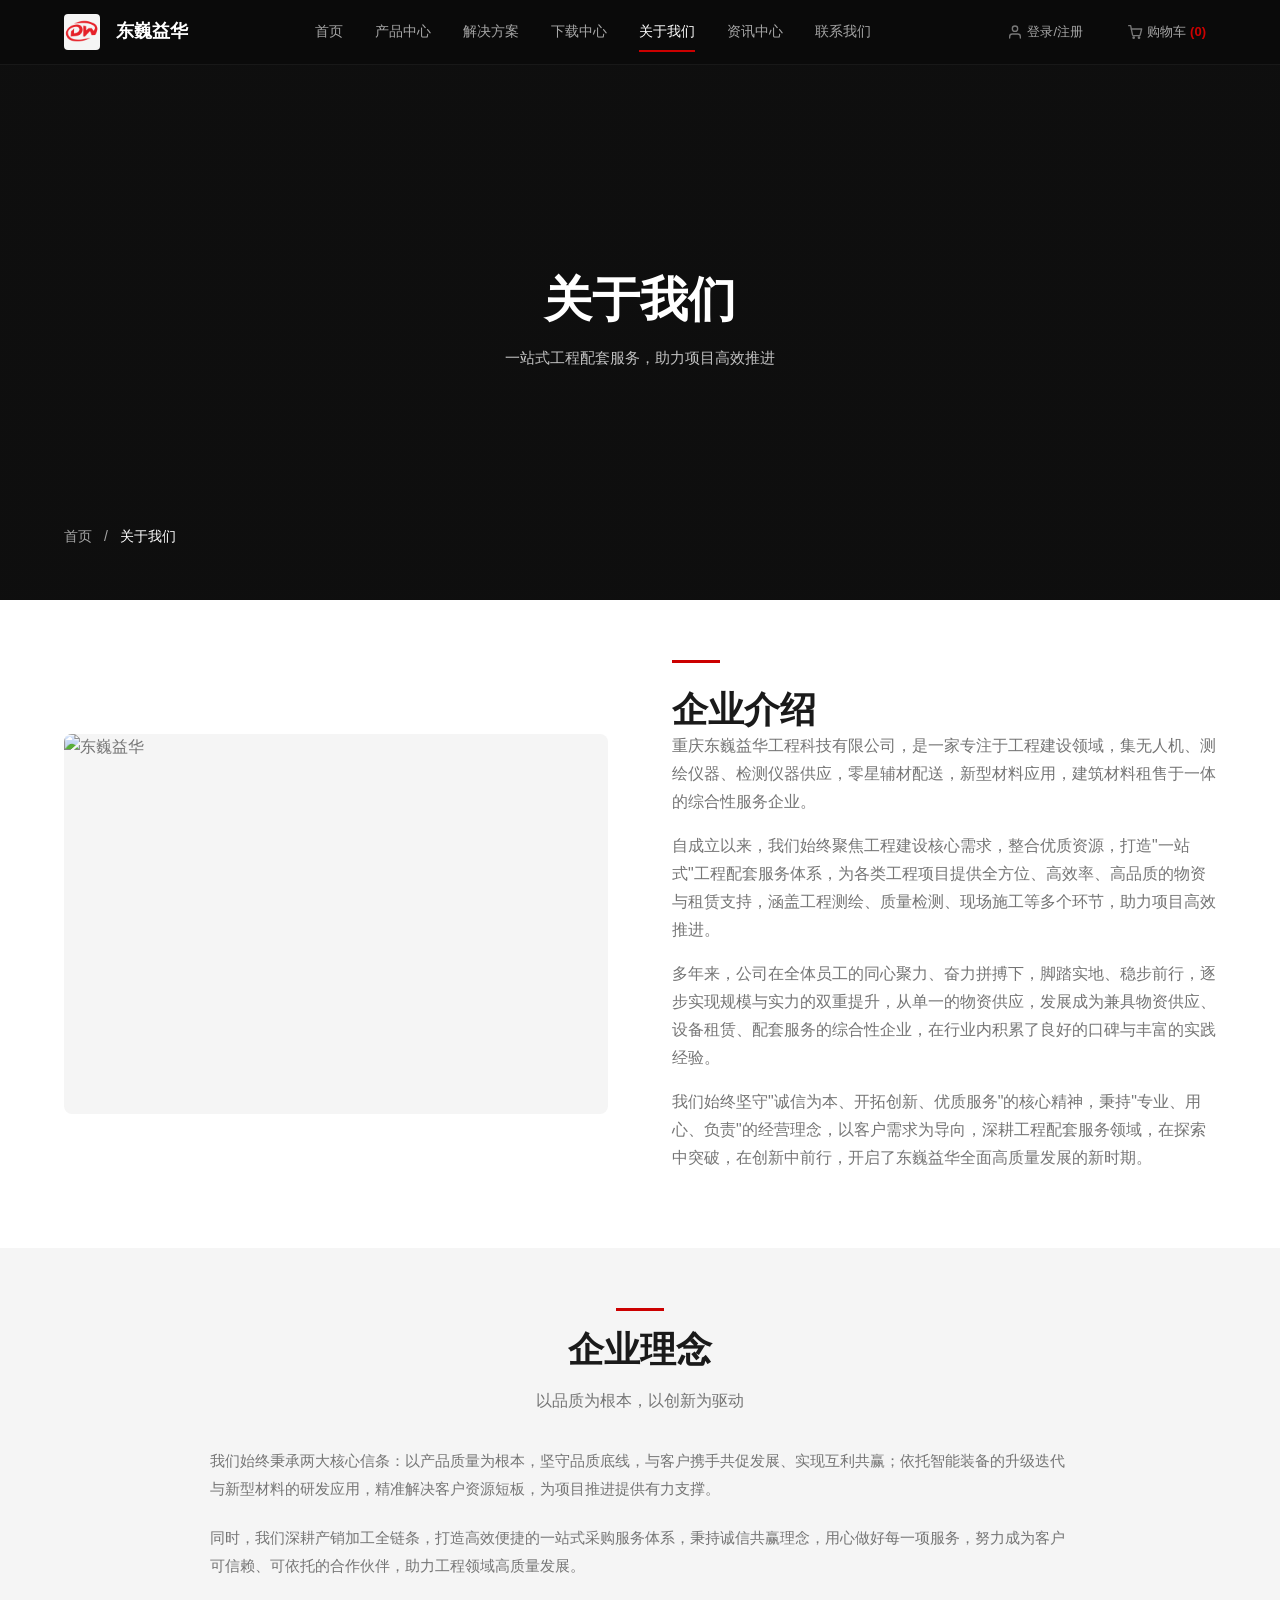
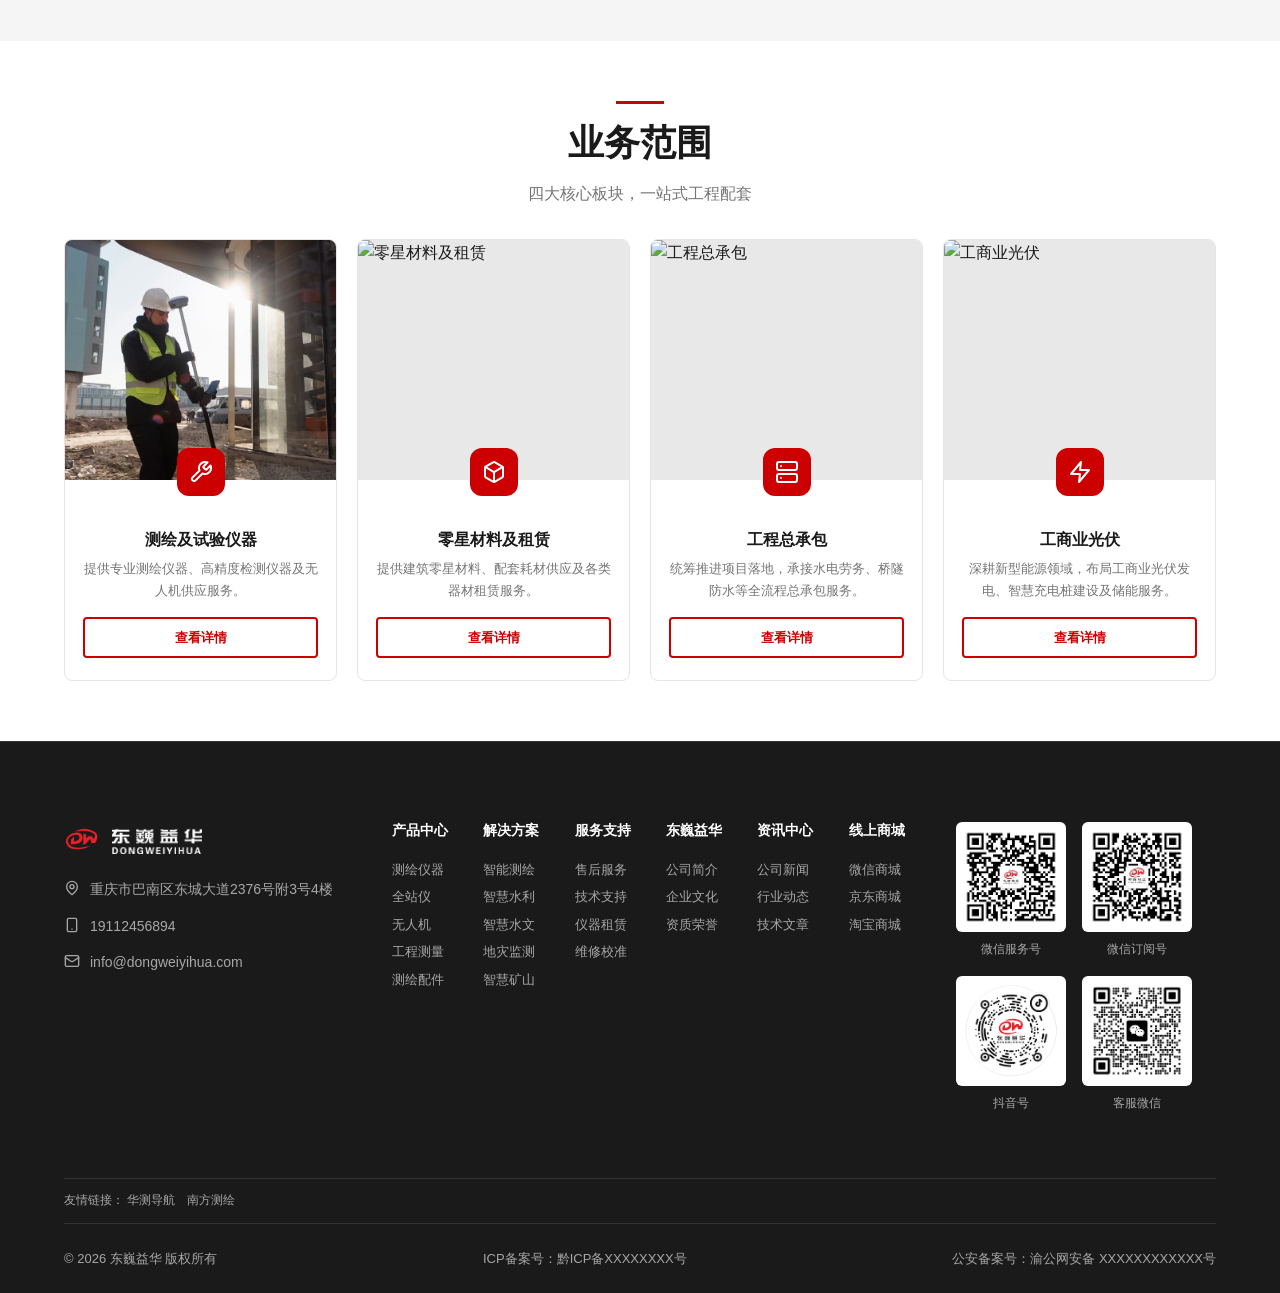
==== commit 44e30957: "backup: banner images + scope images + brand fix" ====
--- a/about.html
+++ b/about.html
@@ -190,7 +190,7 @@
     </div>
   </nav>
 
-  <section class="page-hero" style="min-height:600px;position:relative;display:flex;align-items:center;background:linear-gradient(rgba(0,0,0,0.45),rgba(0,0,0,0.45)),url('images/hyjjbanner.jpg') center/cover no-repeat;background-color:#1a1a1a;">
+  <section class="page-hero" style="min-height:600px;position:relative;display:flex;align-items:center;background:linear-gradient(rgba(0,0,0,0.45),rgba(0,0,0,0.45)),url('images/gywmbanner.jpg') center/cover no-repeat;background-color:#1a1a1a;">
     <div class="container">
       <h1>关于我们</h1>
       <p style="color:rgba(255,255,255,0.75);font-size:0.9375rem;max-width:600px;margin:12px auto 0;">一站式工程配套服务，助力项目高效推进</p>
@@ -265,7 +265,7 @@
         <!-- 卡片2：零星材料及租赁 -->
         <div class="scope-card">
           <div class="scope-card-img">
-            <img src="images/行业解决方案_002.jpg" alt="零星材料及租赁" loading="lazy">
+            <img src="images/lxcljzl.jpg" alt="零星材料及租赁" loading="lazy">
           </div>
           <div class="scope-icon-box">
             <svg width="24" height="24" viewBox="0 0 24 24" fill="none" stroke="#fff" stroke-width="2" stroke-linecap="round" stroke-linejoin="round"><path d="M21 16V8a2 2 0 0 0-1-1.73l-7-4a2 2 0 0 0-2 0l-7 4A2 2 0 0 0 3 8v8a2 2 0 0 0 1 1.73l7 4a2 2 0 0 0 2 0l7-4A2 2 0 0 0 21 16z"/><polyline points="3.27 6.96 12 12.01 20.73 6.96"/><line x1="12" y1="22.08" x2="12" y2="12"/></svg>
@@ -280,7 +280,7 @@
         <!-- 卡片3：工程总承包 -->
         <div class="scope-card">
           <div class="scope-card-img">
-            <img src="images/行业解决方案_003.jpg" alt="工程总承包" loading="lazy">
+            <img src="images/gczcb.jpg" alt="工程总承包" loading="lazy">
           </div>
           <div class="scope-icon-box">
             <svg width="24" height="24" viewBox="0 0 24 24" fill="none" stroke="#fff" stroke-width="2" stroke-linecap="round" stroke-linejoin="round"><rect x="2" y="2" width="20" height="8" rx="2" ry="2"/><rect x="2" y="14" width="20" height="8" rx="2" ry="2"/><line x1="6" y1="6" x2="6.01" y2="6"/><line x1="6" y1="18" x2="6.01" y2="18"/></svg>
@@ -295,7 +295,7 @@
         <!-- 卡片4：工商业光伏 -->
         <div class="scope-card">
           <div class="scope-card-img">
-            <img src="images/行业解决方案_004.jpg" alt="工商业光伏" loading="lazy">
+            <img src="images/gsygf.jpg" alt="工商业光伏" loading="lazy">
           </div>
           <div class="scope-icon-box">
             <svg width="24" height="24" viewBox="0 0 24 24" fill="none" stroke="#fff" stroke-width="2" stroke-linecap="round" stroke-linejoin="round"><polygon points="13 2 3 14 12 14 11 22 21 10 12 10 13 2"/></svg>
